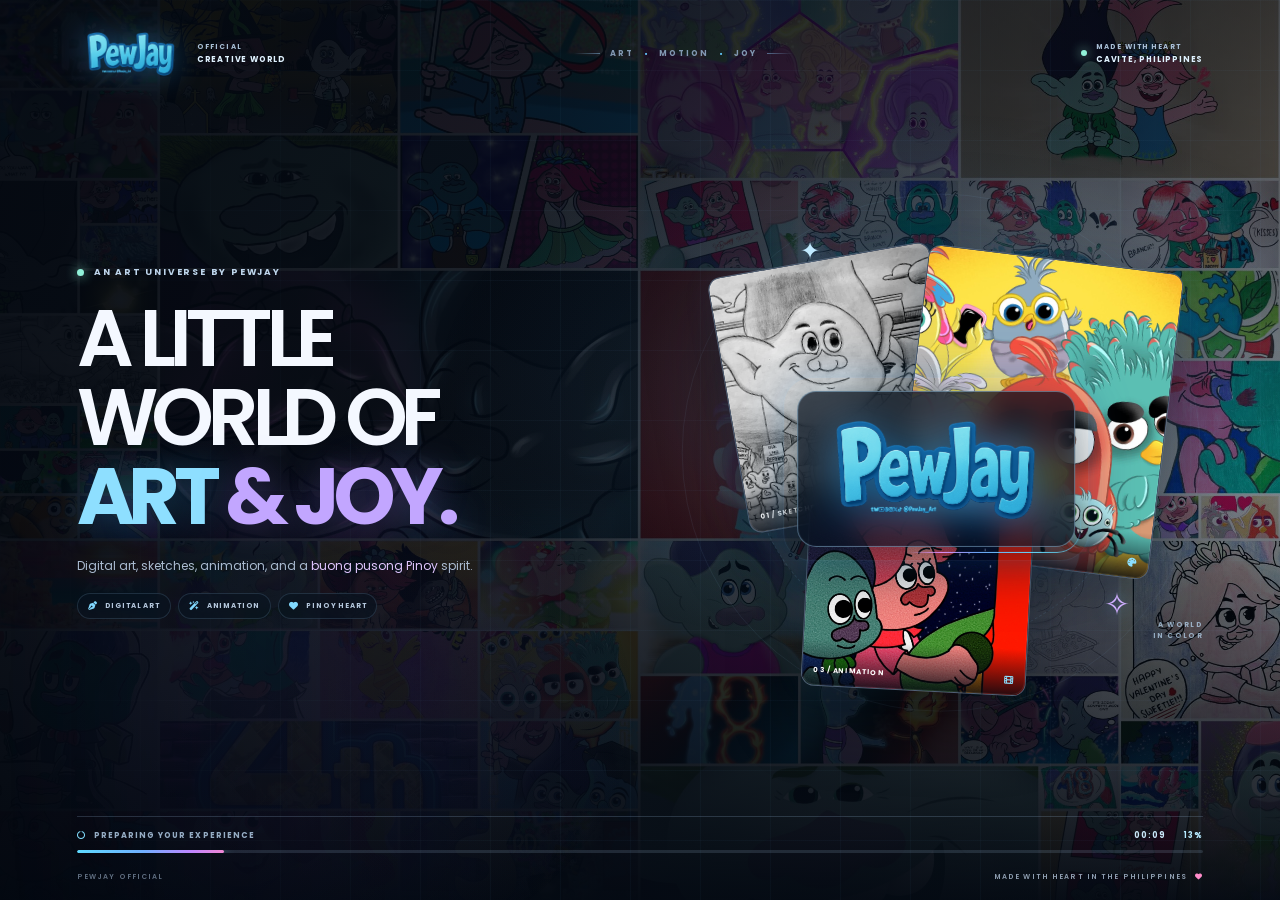
==== index.html @ 0f90cf4b "WEB PUBLIC" ====
<!doctype html>
<html lang="en">
<head>
  <meta charset="utf-8">
  <meta name="viewport" content="width=device-width, initial-scale=1">
  <meta name="theme-color" content="#07111f">
  <meta name="description" content="Step into the world of PewJay: digital art, animation, sketches, and joy with a Filipino heart.">
  <title>PewJay — A little world of art & joy</title>
  <link rel="icon" href="assets/favicon.png" type="image/png">
  <link rel="preconnect" href="https://fonts.googleapis.com">
  <link rel="preconnect" href="https://fonts.gstatic.com" crossorigin>
  <link href="https://fonts.googleapis.com/css2?family=Poppins:wght@400;500;600;700;800&display=swap" rel="stylesheet">
  <link rel="stylesheet" href="https://cdnjs.cloudflare.com/ajax/libs/font-awesome/6.5.2/css/all.min.css">
  <link rel="stylesheet" href="css/style.css">
  <script src="js/site.js" defer></script>
</head>
<body class="intro-page">
  <main class="intro-screen" aria-labelledby="introHeading">
    <div class="intro-backdrop" aria-hidden="true"></div>
    <div class="intro-grain" aria-hidden="true"></div>
    <header class="intro-topbar">
      <a class="intro-brand" href="home.html" aria-label="PewJay Official home"><img src="assets/logo-name.png" alt="PewJay"><span>OFFICIAL<br><strong>CREATIVE WORLD</strong></span></a>
      <div class="intro-topbar__center"><span class="intro-topbar__line"></span> ART <i>•</i> MOTION <i>•</i> JOY <span class="intro-topbar__line"></span></div>
      <div class="intro-topbar__status"><span class="live-dot"></span><span>MADE WITH HEART<br><strong>CAVITE, PHILIPPINES</strong></span></div>
    </header>
    <div class="intro-content">
      <section class="intro-copy">
        <div class="intro-kicker"><span class="live-dot"></span> AN ART UNIVERSE BY PEWJAY</div>
        <h1 id="introHeading"><span>A LITTLE<br>WORLD OF</span><strong>ART <em>&amp; JOY.</em></strong></h1>
        <p class="intro-copy__description">Digital art, sketches, animation, and a <span>buong pusong Pinoy</span> spirit.</p>
        <div class="intro-tags"><span><i class="fa-solid fa-pen-nib" aria-hidden="true"></i> DIGITAL ART</span><span><i class="fa-solid fa-wand-magic-sparkles" aria-hidden="true"></i> ANIMATION</span><span><i class="fa-solid fa-heart" aria-hidden="true"></i> PINOY HEART</span></div>
      </section>
      <div class="intro-stage" aria-label="A preview of PewJay artwork">
        <span class="intro-stage__orbit intro-stage__orbit--one" aria-hidden="true"></span><span class="intro-stage__orbit intro-stage__orbit--two" aria-hidden="true"></span>
        <span class="intro-stage__spark intro-stage__spark--one" aria-hidden="true">✦</span><span class="intro-stage__spark intro-stage__spark--two" aria-hidden="true">✧</span>
        <figure class="intro-art-card intro-art-card--rear"><img src="assets/home/sketching/3.jpg" alt="A PewJay sketchbook drawing"><figcaption><span>01 / SKETCHBOOK</span><i class="fa-solid fa-pencil" aria-hidden="true"></i></figcaption></figure>
        <figure class="intro-art-card intro-art-card--front"><img src="assets/home/digital-art/1.jpg" alt="Colorful PewJay digital artwork"><figcaption><span>02 / DIGITAL ART</span><i class="fa-solid fa-palette" aria-hidden="true"></i></figcaption></figure>
        <figure class="intro-art-card intro-art-card--small"><img src="assets/home/animation/3.jpg" alt="A frame from a colorful PewJay animation"><figcaption><span>03 / ANIMATION</span><i class="fa-solid fa-film" aria-hidden="true"></i></figcaption></figure>
        <div class="intro-logo-shell"><img class="intro-logo" src="assets/logo-name.png" alt="PewJay"></div>
        <span class="intro-stage__note">A WORLD<br>IN COLOR</span>
      </div>
    </div>
    <div class="intro-loading" role="status" aria-live="polite">
      <div class="intro-loading__row"><span class="intro-loading__label"><i class="fa-solid fa-circle-notch" aria-hidden="true"></i> PREPARING YOUR EXPERIENCE</span><span class="intro-loading__numbers"><span data-intro-countdown>00:10</span><span data-intro-percent>00%</span></span></div>
      <div class="intro-progress"><span data-intro-progress></span></div>
    </div>
    <div class="intro-foot"><span>PEWJAY OFFICIAL</span><span>MADE WITH HEART IN THE PHILIPPINES <i class="fa-solid fa-heart" aria-hidden="true"></i></span></div>
  </main>
</body>
</html>
---- css/style.css ----
:root {
  color-scheme: dark;
  --ink: #f5f8ff;
  --muted: #9aaac2;
  --dim: #70819b;
  --night: #07111f;
  --night-deep: #040913;
  --panel: #0c192a;
  --panel-soft: rgba(13, 28, 47, .72);
  --line: rgba(153, 194, 255, .14);
  --blue: #55c6ff;
  --blue-strong: #228dff;
  --violet: #9d84ff;
  --pink: #ed7eff;
  --mint: #a6f5e5;
  --radius: 22px;
  --page-gutter: clamp(22px, 6vw, 96px);
  --font: "Poppins", "Segoe UI", sans-serif;
}

* { box-sizing: border-box; }
html { background: var(--night-deep); scroll-behavior: smooth; scroll-padding-top: 100px; }
body { margin: 0; color: var(--ink); background: var(--night); font-family: var(--font); font-size: 15px; line-height: 1.7; -webkit-font-smoothing: antialiased; }
body.menu-open, body.lightbox-open { overflow: hidden; }
button, input, textarea { font: inherit; }
button, a { -webkit-tap-highlight-color: transparent; }
button { color: inherit; }
a { color: inherit; text-decoration: none; }
img { display: block; max-width: 100%; }
::selection { color: #04101a; background: var(--blue); }
:focus-visible { outline: 2px solid var(--blue); outline-offset: 4px; }

.eyebrow { display: flex; align-items: center; gap: 12px; margin: 0 0 18px; color: #9cc7ec; font-size: 10px; font-weight: 700; letter-spacing: .2em; line-height: 1.5; }
.eyebrow-line { width: 26px; height: 1px; background: var(--blue); box-shadow: 0 0 12px var(--blue); }
.button { display: inline-flex; min-height: 49px; align-items: center; justify-content: center; gap: 13px; padding: 12px 19px; border: 1px solid transparent; border-radius: 999px; cursor: pointer; font-size: 12px; font-weight: 600; line-height: 1.2; transition: transform .25s ease, background .25s ease, border-color .25s ease, box-shadow .25s ease; }
.button:hover { transform: translateY(-3px); }
.button i { font-size: 12px; }
.button--primary { color: #03111d; background: linear-gradient(115deg, #7ce1ff, #50afff 55%, #9c8aff); box-shadow: 0 8px 30px rgba(56, 170, 255, .2); }
.button--primary:hover { box-shadow: 0 12px 36px rgba(56, 170, 255, .35); }
.button--outline { color: #e1f4ff; border-color: rgba(132, 200, 255, .43); background: rgba(12, 28, 48, .58); }
.button--outline:hover, .button--glass:hover { border-color: rgba(112, 215, 255, .9); background: rgba(61, 143, 207, .19); }
.button--glass { color: var(--ink); border-color: rgba(222, 240, 255, .24); background: rgba(5, 16, 29, .45); backdrop-filter: blur(12px); }
.button--small { min-height: 38px; padding: 9px 14px; font-size: 11px; }
.text-link { display: inline-flex; align-items: center; gap: 11px; padding: 0; border: 0; color: #8bdcff; background: transparent; cursor: pointer; font-size: 12px; font-weight: 600; transition: gap .2s ease, color .2s ease; }
.text-link:hover { gap: 16px; color: #d3f5ff; }
.pill { display: inline-flex; align-items: center; width: fit-content; padding: 5px 10px; border: 1px solid rgba(105, 201, 255, .26); border-radius: 999px; color: #9bdcff; background: rgba(49, 137, 196, .12); font-size: 9px; font-weight: 700; letter-spacing: .12em; }

/* Shared navigation */
.site-header { position: fixed; z-index: 80; inset: 0 0 auto; display: flex; height: 86px; align-items: center; justify-content: space-between; gap: 24px; padding: 0 var(--page-gutter); border-bottom: 1px solid rgba(154, 192, 238, .1); background: rgba(5, 12, 22, .76); backdrop-filter: blur(18px); transition: background .3s ease, border-color .3s ease; }
.page-home .site-header { border-bottom-color: rgba(180, 211, 255, .14); background: linear-gradient(180deg, rgba(5, 12, 22, .8), rgba(5, 12, 22, .35)); }
.site-header__left, .site-header__right { display: flex; align-items: center; }
.site-header__left { gap: clamp(16px, 3vw, 40px); min-width: 250px; }
.brand-lockup { display: inline-flex; width: 120px; aspect-ratio: 16/9; flex: 0 0 auto; align-items: center; justify-content: center; }
.brand-lockup img { width: 100%; height: 100%; object-fit: contain; filter: drop-shadow(0 0 12px rgba(47, 168, 255, .27)); transition: filter .25s ease, transform .25s ease; }
.brand-lockup:hover img { transform: translateY(-1px); filter: drop-shadow(0 0 16px rgba(47, 168, 255, .55)); }
.header-date { display: flex; flex-direction: column; gap: 1px; border-left: 1px solid rgba(194, 220, 255, .17); padding-left: 19px; }
.header-date__label { color: #7489a7; font-size: 8px; font-weight: 700; letter-spacing: .18em; }
.header-date__value { color: #eaf5ff; font-size: 12px; font-weight: 500; white-space: nowrap; }
.site-header__right { gap: 18px; }
.header-time { display: flex; align-items: center; gap: 12px; padding-right: 20px; border-right: 1px solid rgba(194, 220, 255, .17); }
.header-time__icon { display: grid; width: 35px; height: 35px; place-items: center; border: 1px solid rgba(107, 201, 255, .25); border-radius: 50%; color: #81d8ff; background: rgba(48, 146, 210, .12); box-shadow: 0 0 20px rgba(47, 168, 255, .1); }
.header-time__icon.is-night { color: #d2baff; border-color: rgba(190, 158, 255, .3); background: rgba(125, 85, 203, .16); }
.header-time__readout { display: flex; flex-direction: column; gap: 1px; }
.header-time__weekday { color: #d8e8fa; font-size: 11px; font-weight: 600; }
.header-time__clock { color: #8095b2; font-size: 10px; font-variant-numeric: tabular-nums; letter-spacing: .04em; white-space: nowrap; }
.header-time__zone { padding-left: 5px; color: #637590; font-size: 9px; }
.menu-toggle { position: relative; display: grid; width: 45px; height: 45px; flex: 0 0 auto; place-items: center; border: 1px solid rgba(150, 195, 239, .2); border-radius: 50%; background: rgba(11, 27, 45, .75); cursor: pointer; transition: background .25s ease, border-color .25s ease, transform .25s ease; }
.menu-toggle:hover { transform: rotate(5deg); border-color: rgba(93, 206, 255, .6); background: rgba(40, 123, 177, .24); }
.menu-toggle__lines { display: grid; gap: 5px; }
.menu-toggle__lines span { display: block; width: 16px; height: 1.5px; border-radius: 2px; background: #e4f5ff; transition: transform .25s ease, width .25s ease; }
.menu-toggle__lines span:nth-child(2) { width: 11px; margin-left: auto; }
.menu-toggle[aria-expanded="true"] .menu-toggle__lines span:first-child { transform: translateY(3.25px) rotate(45deg); }
.menu-toggle[aria-expanded="true"] .menu-toggle__lines span:nth-child(2) { width: 16px; transform: translateY(-3.25px) rotate(-45deg); }
.menu-toggle__label { position: absolute; top: calc(100% + 5px); right: 0; color: #70829c; font-size: 7px; font-weight: 700; letter-spacing: .12em; }
.nav-overlay { position: fixed; z-index: 75; inset: 0; display: flex; align-items: center; justify-content: center; overflow: auto; padding: 105px var(--page-gutter) 55px; background: radial-gradient(ellipse at 79% 30%, rgba(28, 82, 133, .32), transparent 36%), radial-gradient(ellipse at 15% 88%, rgba(107, 61, 166, .19), transparent 34%), rgba(4, 10, 19, .985); opacity: 0; visibility: hidden; transform: translateY(-14px); transition: opacity .35s ease, transform .35s ease, visibility .35s; }
.nav-overlay.is-open { opacity: 1; visibility: visible; transform: translateY(0); }
.nav-overlay__inner { display: grid; width: min(1120px, 100%); grid-template-columns: minmax(200px, .85fr) 1.3fr; align-items: center; gap: clamp(40px, 9vw, 140px); }
.nav-overlay__aside { align-self: center; }
.nav-overlay__logo { width: min(260px, 100%); margin-bottom: 22px; filter: drop-shadow(0 0 20px rgba(63, 182, 255, .25)); }
.nav-overlay__aside p { max-width: 280px; color: var(--muted); font-size: 13px; }
.nav-overlay__aside span { display: block; margin-top: 36px; color: #617b9b; font-size: 9px; font-weight: 700; letter-spacing: .17em; }
.nav-overlay__list { display: grid; grid-template-columns: repeat(2, minmax(0, 1fr)); gap: 5px 30px; margin: 0; padding: 0; list-style: none; }
.nav-overlay__list a { display: flex; min-height: 58px; align-items: center; gap: 14px; border-bottom: 1px solid rgba(168, 197, 230, .11); color: #d9e7f8; font-size: clamp(15px, 2vw, 21px); font-weight: 500; transition: color .2s ease, padding .2s ease; }
.nav-overlay__list a span { color: #59728d; font-size: 9px; font-variant-numeric: tabular-nums; }
.nav-overlay__list a i { margin-left: auto; color: #6797b8; font-size: 12px; opacity: 0; transform: translateX(-5px); transition: opacity .2s ease, transform .2s ease; }
.nav-overlay__list a:hover, .nav-overlay__list a.is-current { padding-left: 5px; color: #8fddff; }
.nav-overlay__list a:hover i, .nav-overlay__list a.is-current i { opacity: 1; transform: translateX(0); }
.nav-overlay__close { position: absolute; top: 24px; right: var(--page-gutter); display: flex; align-items: center; gap: 12px; padding: 10px; border: 0; color: #dcecff; background: transparent; cursor: pointer; font-size: 10px; letter-spacing: .12em; }
.nav-overlay__close i { display: grid; width: 38px; height: 38px; place-items: center; border: 1px solid var(--line); border-radius: 50%; font-size: 15px; }

/* Page transitions and cookie controls */
.page-transition { position: fixed; z-index: 100; inset: 0; display: flex; flex-direction: column; align-items: center; justify-content: center; background: radial-gradient(ellipse at 50% 45%, #0e2841 0, #081526 40%, #040913 80%); opacity: 1; visibility: visible; transition: opacity .55s ease, visibility .55s ease; }
.page-transition.is-done { opacity: 0; visibility: hidden; pointer-events: none; }
.page-transition img { width: 116px; height: 68px; margin: 13px 0 1px; object-fit: contain; filter: drop-shadow(0 0 16px rgba(60, 183, 255, .4)); animation: logo-breathe 1.4s ease-in-out infinite alternate; }
.page-transition p { color: #8aabc7; font-size: 8px; font-weight: 700; letter-spacing: .23em; }
.transition-mark { position: relative; display: flex; width: 39px; height: 39px; align-items: center; justify-content: center; gap: 3px; }
.transition-mark::before { position: absolute; inset: 0; border: 1px solid rgba(113, 196, 255, .28); border-top-color: #76d8ff; border-radius: 50%; content: ""; animation: spin 1.2s linear infinite; }
.transition-mark span { width: 3px; height: 3px; border-radius: 50%; background: #8ce4ff; animation: dots 1s ease-in-out infinite alternate; }
.transition-mark span:nth-child(2) { animation-delay: .15s; }
.transition-mark span:nth-child(3) { animation-delay: .3s; }
.cookie-notice { position: fixed; z-index: 110; right: 26px; bottom: 24px; display: grid; width: min(370px, calc(100vw - 32px)); grid-template-columns: 40px 1fr; gap: 8px 13px; padding: 20px; border: 1px solid rgba(132, 197, 241, .24); border-radius: 18px; background: rgba(8, 21, 36, .96); box-shadow: 0 20px 70px rgba(0, 0, 0, .42), 0 0 28px rgba(53, 158, 225, .12); backdrop-filter: blur(20px); opacity: 0; visibility: hidden; transform: translateY(24px) scale(.97); transition: opacity .35s ease, transform .35s cubic-bezier(.2,.8,.2,1), visibility .35s; }
.cookie-notice.is-visible { opacity: 1; visibility: visible; transform: translateY(0) scale(1); }
.cookie-close { position: absolute; top: 10px; right: 10px; display: grid; width: 26px; height: 26px; place-items: center; border: 0; border-radius: 50%; color: #8194ad; background: transparent; cursor: pointer; }
.cookie-close:hover { color: white; background: rgba(255,255,255,.08); }
.cookie-icon { display: grid; width: 38px; height: 38px; place-items: center; border: 1px solid rgba(115, 197, 247, .2); border-radius: 12px; color: #8bdbff; background: rgba(51, 148, 204, .13); }
.cookie-copy { padding-right: 14px; }
.cookie-copy strong { font-size: 11px; font-weight: 600; }
.cookie-copy p { margin: 4px 0 0; color: #93a5bb; font-size: 10px; line-height: 1.6; }
.cookie-actions { grid-column: 2; display: flex; flex-wrap: wrap; align-items: center; gap: 10px; margin-top: 6px; }
.cookie-essential { padding: 7px 0; border: 0; color: #aebdd0; background: transparent; cursor: pointer; font-size: 10px; }
.cookie-essential:hover { color: white; }
.back-to-top { position: fixed; z-index: 50; right: 25px; bottom: 25px; display: flex; min-width: 47px; height: 47px; align-items: center; justify-content: center; gap: 8px; padding: 0 14px; border: 1px solid rgba(136, 196, 241, .28); border-radius: 99px; color: #d8f3ff; background: rgba(8, 22, 38, .89); box-shadow: 0 6px 28px rgba(0,0,0,.22); cursor: pointer; font-size: 10px; opacity: 0; visibility: hidden; transform: translateY(10px); transition: all .25s ease; backdrop-filter: blur(10px); }
.back-to-top.is-visible { opacity: 1; visibility: visible; transform: translateY(0); }
.cookie-open .back-to-top { bottom: 204px; }
.back-to-top:hover { border-color: var(--blue); color: white; box-shadow: 0 0 22px rgba(56, 176, 255, .2); }

/* Intro page */
.intro-page { overflow: hidden; background: #060d18; }
.intro-screen { position: relative; display: grid; min-height: 100svh; place-items: center; overflow: hidden; isolation: isolate; padding: 40px 22px; }
.intro-backdrop, .intro-grain { position: absolute; z-index: -2; inset: 0; }
.intro-backdrop { background: linear-gradient(180deg, rgba(3, 8, 16, .23), rgba(4, 10, 19, .7) 55%, rgba(4, 9, 17, .96)), radial-gradient(ellipse at 50% 44%, rgba(48, 123, 193, .2), transparent 42%), url("../assets/index/bg.jpg") center 47% / cover; animation: intro-photo 12s ease-in-out infinite alternate; }
.intro-grain { z-index: -1; pointer-events: none; background: radial-gradient(circle at 16% 18%, rgba(107, 212, 255, .13), transparent 22%), radial-gradient(circle at 82% 71%, rgba(191, 112, 255, .12), transparent 25%); }
.intro-content { width: min(650px, 100%); padding-top: 25px; text-align: center; animation: fade-up .9s .1s both; }
.intro-kicker { display: flex; align-items: center; justify-content: center; gap: 10px; margin-bottom: 23px; color: #b3d7f0; font-size: 9px; font-weight: 700; letter-spacing: .2em; }
.live-dot { width: 7px; height: 7px; border-radius: 50%; background: #91f1d8; box-shadow: 0 0 12px #91f1d8; animation: live-pulse 1.8s ease-out infinite; }
.intro-logo-shell { position: relative; display: grid; width: min(370px, 78vw); aspect-ratio: 16/9; place-items: center; margin: 0 auto 23px; }
.intro-logo-shell::before { position: absolute; z-index: -1; inset: -9px; border: 1px solid transparent; border-radius: 27px; background: conic-gradient(from 0deg, transparent 0 30%, #63ddff 36%, #74a9ff 43%, #e891ff 49%, transparent 55% 100%) border-box; -webkit-mask: linear-gradient(#000 0 0) padding-box, linear-gradient(#000 0 0); -webkit-mask-composite: xor; mask-composite: exclude; content: ""; animation: spin 3.2s linear infinite; filter: drop-shadow(0 0 12px rgba(80, 198, 255, .5)); }
.intro-logo-shell::after { position: absolute; z-index: -2; inset: -17px; border: 1px solid rgba(109, 190, 255, .1); border-radius: 33px; content: ""; box-shadow: 0 0 48px rgba(50, 164, 255, .12); }
.intro-logo { width: 100%; max-height: 100%; object-fit: contain; filter: drop-shadow(0 9px 28px rgba(41, 170, 255, .43)); animation: logo-breathe 2.4s ease-in-out infinite alternate; }
.intro-content h1 { margin: 0; font-size: clamp(30px, 5.2vw, 54px); font-weight: 700; letter-spacing: -.055em; line-height: 1.17; }
.intro-content h1 span { color: #8cdbff; text-shadow: 0 0 28px rgba(84, 191, 255, .3); }
.intro-copy { max-width: 430px; margin: 14px auto 28px; color: #b0bfd2; font-size: 13px; }
.intro-loading { width: min(330px, 90%); margin: 0 auto 23px; text-align: left; }
.intro-loading__row { display: flex; justify-content: space-between; margin-bottom: 7px; color: #8fa8c0; font-size: 8px; font-weight: 700; letter-spacing: .15em; }
.intro-loading__row [data-intro-percent] { color: #b7eaff; font-variant-numeric: tabular-nums; }
.intro-progress { height: 2px; overflow: hidden; border-radius: 4px; background: rgba(171, 206, 239, .18); }
.intro-progress span { display: block; width: 0; height: 100%; border-radius: inherit; background: linear-gradient(90deg, #59d5ff, #a582ff, #f089dd); box-shadow: 0 0 14px rgba(90, 195, 255, .8); }
.intro-skip { min-height: 42px; font-size: 10px; }
.intro-foot { position: absolute; right: var(--page-gutter); bottom: 23px; left: var(--page-gutter); display: flex; justify-content: space-between; color: rgba(193, 212, 234, .55); font-size: 8px; font-weight: 600; letter-spacing: .14em; }
.intro-foot i { margin-left: 5px; color: #ff8cca; }

/* Refined entry screen */
.intro-screen { display: flex; min-height: 100svh; flex-direction: column; justify-content: space-between; padding: 23px var(--page-gutter) 17px; }
.intro-backdrop { background: linear-gradient(90deg, rgba(3, 8, 16, .94) 0%, rgba(4, 10, 19, .83) 43%, rgba(4, 10, 19, .42) 100%), linear-gradient(0deg, rgba(4, 9, 17, .97) 0%, rgba(4, 9, 17, .15) 45%, rgba(4, 9, 17, .55) 100%), url("../assets/index/bg.jpg") center 46% / cover; }
.intro-grain { background-image: linear-gradient(rgba(117, 187, 236, .035) 1px, transparent 1px), linear-gradient(90deg, rgba(117, 187, 236, .035) 1px, transparent 1px), radial-gradient(ellipse at 73% 43%, rgba(71, 162, 222, .15), transparent 38%), radial-gradient(ellipse at 11% 79%, rgba(100, 76, 188, .14), transparent 31%); background-size: 70px 70px, 70px 70px, auto, auto; mask-image: linear-gradient(90deg, transparent, black 40%, black); }
.intro-topbar { position: relative; z-index: 2; display: flex; width: min(1460px, 100%); min-height: 58px; align-items: center; justify-content: space-between; gap: 22px; margin: 0 auto; }
.intro-brand { display: inline-flex; align-items: center; gap: 12px; }
.intro-brand img { width: 108px; height: 61px; object-fit: contain; filter: drop-shadow(0 0 15px rgba(61, 180, 255, .36)); }
.intro-brand > span, .intro-topbar__status > span:last-child { color: #a8bed5; font-size: 7px; font-weight: 700; letter-spacing: .16em; line-height: 1.65; }
.intro-brand strong, .intro-topbar__status strong { color: #e0f2ff; font-size: 8px; letter-spacing: .1em; }
.intro-topbar__center { display: flex; align-items: center; gap: 10px; color: #8298b2; font-size: 8px; font-weight: 700; letter-spacing: .23em; }
.intro-topbar__center i { color: #65caff; font-style: normal; font-size: 7px; }
.intro-topbar__line { width: 26px; height: 1px; background: linear-gradient(90deg, transparent, rgba(136, 193, 237, .5)); }
.intro-topbar__line:last-child { transform: rotate(180deg); }
.intro-topbar__status { display: flex; align-items: center; gap: 9px; }
.intro-topbar__status .live-dot { width: 6px; height: 6px; }
.intro-content { display: grid; width: min(1460px, 100%); flex: 1; grid-template-columns: minmax(0, 1fr) minmax(0, .95fr); align-items: center; gap: clamp(24px, 4vw, 65px); margin: 0 auto; padding: 10px 0 4px; text-align: left; animation: fade-up .85s .08s both; }
.intro-copy { max-width: 650px; margin: 0; color: var(--ink); font-size: 15px; }
.intro-copy .intro-kicker { justify-content: flex-start; margin-bottom: 20px; color: #bed5eb; font-size: 9px; }
.intro-copy h1 { display: flex; flex-direction: column; gap: 1px; margin: 0; font-size: clamp(48px, 6.2vw, 88px); font-weight: 600; letter-spacing: -.08em; line-height: .99; }
.intro-copy h1 span { color: #f4f8ff; text-shadow: none; }
.intro-copy h1 strong { display: block; color: #8edfff; font-weight: 700; text-shadow: 0 0 34px rgba(71, 184, 255, .28); }
.intro-copy h1 em { color: #c2a6ff; font-style: normal; text-shadow: 0 0 35px rgba(154, 127, 255, .26); }
.intro-copy__description { max-width: 430px; margin: 18px 0 16px; color: #aabbd0; font-size: 12px; line-height: 1.85; }
.intro-copy__description span { color: #e1c7ff; }
.intro-tags { display: flex; flex-wrap: wrap; gap: 7px; margin: 0 0 22px; }
.intro-tags span { display: inline-flex; align-items: center; gap: 7px; padding: 6px 10px; border: 1px solid rgba(152, 197, 236, .16); border-radius: 99px; color: #b4c7dc; background: rgba(9, 20, 34, .52); font-size: 7px; font-weight: 700; letter-spacing: .12em; backdrop-filter: blur(8px); }
.intro-tags i { color: #81d9ff; font-size: 9px; }
.intro-skip { min-height: 45px; padding: 12px 19px; font-size: 10px; }
.intro-stage { position: relative; width: 100%; height: min(60vh, 545px); min-height: 365px; isolation: isolate; }
.intro-stage::before { position: absolute; z-index: -2; inset: 9% 4%; border-radius: 50%; background: radial-gradient(ellipse, rgba(49, 133, 196, .25), rgba(73, 101, 178, .08) 42%, transparent 71%); filter: blur(12px); content: ""; }
.intro-stage__orbit { position: absolute; z-index: -1; top: 50%; left: 50%; display: block; width: 88%; aspect-ratio: 1; border: 1px solid rgba(144, 206, 251, .16); border-radius: 50%; transform: translate(-50%, -50%); }
.intro-stage__orbit--one { width: 73%; border-style: dashed; animation: orbit-spin 38s linear infinite; }
.intro-stage__orbit--two { width: 99%; border-color: rgba(139, 189, 231, .08); }
.intro-stage__spark { position: absolute; z-index: 4; color: #c1eaff; text-shadow: 0 0 18px rgba(105, 194, 255, .7); font-size: 24px; animation: twinkle 1.8s ease-in-out infinite alternate; }
.intro-stage__spark--one { top: 9%; left: 23%; }
.intro-stage__spark--two { right: 14%; bottom: 17%; color: #d0afff; font-size: 31px; animation-delay: -.8s; }
.intro-art-card { position: absolute; overflow: hidden; margin: 0; border: 1px solid rgba(209, 234, 255, .33); border-radius: 13px; background: #111c30; box-shadow: 0 28px 70px rgba(0, 0, 0, .43), 0 0 30px rgba(69, 156, 220, .09); }
.intro-art-card::after { position: absolute; inset: 0; border: 1px solid rgba(248, 252, 255, .08); border-radius: inherit; content: ""; pointer-events: none; }
.intro-art-card img { width: 100%; height: 100%; object-fit: cover; transition: transform .8s ease; }
.intro-art-card:hover img { transform: scale(1.055); }
.intro-art-card figcaption { position: absolute; right: 0; bottom: 0; left: 0; display: flex; align-items: center; justify-content: space-between; padding: 25px 11px 9px; color: white; background: linear-gradient(0deg, rgba(3, 8, 16, .85), transparent); font-size: 7px; font-weight: 700; letter-spacing: .1em; }
.intro-art-card figcaption i { color: #8ce0ff; font-size: 9px; }
.intro-art-card--rear { top: 14%; left: 9%; width: 43%; height: 48%; transform: rotate(-10deg); animation: intro-card-float 5.4s ease-in-out infinite alternate; }
.intro-art-card--front { top: 14%; right: 7%; width: 49%; height: 57%; transform: rotate(7deg); animation: intro-card-float 5.1s ease-in-out infinite alternate-reverse; }
.intro-art-card--small { bottom: 6%; left: 24%; width: 43%; height: 34%; transform: rotate(3deg); animation: intro-card-float 5.7s ease-in-out infinite alternate; animation-delay: -.6s; }
.intro-logo-shell { position: absolute; z-index: 5; top: 53%; left: 49%; display: grid; width: min(53%, 315px); aspect-ratio: 16/9; place-items: center; margin: 0; border: 1px solid rgba(169, 222, 255, .44); border-radius: 19px; background: rgba(5, 16, 30, .73); box-shadow: 0 20px 60px rgba(0, 0, 0, .48), 0 0 45px rgba(65, 167, 226, .18); backdrop-filter: blur(14px); transform: translate(-50%, -50%); isolation: isolate; }
.intro-logo-shell::before { position: absolute; z-index: -1; inset: -7px; border: 1px solid transparent; border-radius: 24px; background: conic-gradient(from 0deg, transparent 0 30%, #63ddff 36%, #74a9ff 43%, #e891ff 49%, transparent 55% 100%) border-box; -webkit-mask: linear-gradient(#000 0 0) padding-box, linear-gradient(#000 0 0); -webkit-mask-composite: xor; mask-composite: exclude; content: ""; animation: spin 3.2s linear infinite; filter: drop-shadow(0 0 12px rgba(80, 198, 255, .5)); }
.intro-logo-shell::after { position: absolute; z-index: -2; inset: -15px; border: 1px solid rgba(109, 190, 255, .11); border-radius: 28px; content: ""; box-shadow: 0 0 48px rgba(50, 164, 255, .16); }
.intro-logo { width: 89%; height: auto; max-height: 90%; object-fit: contain; filter: drop-shadow(0 9px 22px rgba(41, 170, 255, .49)); animation: logo-breathe 2.4s ease-in-out infinite alternate; }
.intro-stage__note { position: absolute; right: 0; bottom: 15%; color: rgba(187, 218, 245, .7); font-size: 7px; font-weight: 700; letter-spacing: .2em; line-height: 1.65; text-align: right; }
.intro-loading { width: min(1460px, 100%); margin: 0 auto; padding: 12px 0 9px; border-top: 1px solid rgba(167, 201, 235, .2); text-align: left; }
.intro-loading__row { align-items: center; margin-bottom: 8px; color: #95acc4; font-size: 8px; letter-spacing: .13em; }
.intro-loading__label { display: inline-flex; align-items: center; gap: 8px; }
.intro-loading__label i { color: #83dfff; animation: spin 2s linear infinite; }
.intro-loading__numbers { display: inline-flex; gap: 18px; color: #cae9fa; font-variant-numeric: tabular-nums; }
.intro-progress { height: 3px; background: rgba(162, 193, 225, .16); }
.intro-progress span { background: linear-gradient(90deg, #5edaff 0%, #6fafff 45%, #c085ff 78%, #f087d4); }
.intro-foot { position: relative; right: auto; bottom: auto; left: auto; display: flex; width: min(1460px, 100%); justify-content: space-between; margin: 9px auto 0; color: rgba(169, 192, 216, .55); font-size: 7px; letter-spacing: .16em; }
.intro-foot span:last-child { color: rgba(193, 212, 234, .72); }
@keyframes intro-card-float { from { translate: 0 -5px; } to { translate: 0 8px; } }

/* Home: full-screen story panels */
.home-page { background: var(--night-deep); }
.story-deck { position: relative; height: 100svh; min-height: 670px; overflow: hidden; background: #07111f; }
.story-panel { position: absolute; inset: 0; overflow: hidden; padding: 112px var(--page-gutter) 82px; opacity: 0; visibility: hidden; transform: scale(1.045); transition: opacity .75s cubic-bezier(.2,.7,.2,1), transform .95s cubic-bezier(.2,.7,.2,1), visibility .75s; }
.story-panel.is-active { z-index: 1; opacity: 1; visibility: visible; transform: scale(1); }
.story-hero { display: flex; align-items: flex-end; padding-top: 135px; }
.hero-backdrop { position: absolute; z-index: -2; inset: 0; background: linear-gradient(90deg, rgba(4, 10, 19, .94) 0%, rgba(4, 10, 19, .76) 35%, rgba(4, 10, 19, .28) 72%, rgba(4, 10, 19, .55) 100%), linear-gradient(0deg, rgba(4, 10, 19, .88) 0%, transparent 50%, rgba(4, 10, 19, .3) 100%), url("../assets/home/bg.jpg") center 44% / cover; transform: scale(1.06); transition: transform 1.5s ease; }
.story-hero.is-active .hero-backdrop { transform: scale(1); }
.hero-vignette { position: absolute; z-index: -1; inset: 0; background: radial-gradient(ellipse at 69% 48%, rgba(76, 161, 218, .11), transparent 36%), radial-gradient(ellipse at 10% 15%, rgba(36, 157, 240, .12), transparent 31%); }
.hero-content { width: min(1200px, 100%); margin: 0 0 26px; animation: fade-up .85s .2s both; }
.hero-heading { display: flex; flex-wrap: nowrap; align-items: baseline; gap: .2em; margin: 0 0 11px; font-size: clamp(18px, 5.5vw, 76px); font-weight: 700; letter-spacing: -.065em; line-height: 1.08; white-space: nowrap; text-shadow: 0 5px 45px rgba(0,0,0,.27); }
.hero-heading > span { display: inline-block; min-width: 5.2ch; color: #91e4ff; font-weight: 800; text-shadow: 0 0 38px rgba(66, 181, 255, .45); }
.rotating-word.is-out { animation: word-out .38s ease both; }
.rotating-word.is-in { animation: word-in .5s cubic-bezier(.2,.8,.25,1) both; }
.hero-subtitle { margin: 0 0 27px; color: #c4d0e0; font-size: clamp(14px, 1.8vw, 18px); letter-spacing: .015em; }
.hero-subtitle strong { color: white; font-weight: 600; }
.hero-content .button { min-height: 50px; }
.hero-side-note { position: absolute; right: var(--page-gutter); bottom: 52%; display: flex; align-items: center; gap: 11px; color: rgba(211, 229, 245, .7); font-size: 8px; font-weight: 600; letter-spacing: .15em; transform: rotate(90deg) translateX(50%); transform-origin: right center; }
.hero-side-note > span:first-child { color: #9be5ff; font-size: 10px; }
.hero-side-note__line { width: 40px; height: 1px; background: rgba(186, 216, 244, .45); }
.story-hint { position: absolute; z-index: 3; bottom: 33px; left: 50%; display: flex; flex-direction: column; align-items: center; gap: 7px; color: rgba(187, 210, 234, .66); font-size: 8px; font-weight: 600; letter-spacing: .17em; transform: translateX(-50%); }
.story-hint i { color: #84d9ff; font-size: 11px; animation: nudge-down 1.6s ease-in-out infinite; }
.story-pagination { position: absolute; z-index: 5; top: 50%; right: 24px; display: grid; gap: 11px; transform: translateY(-50%); }
.story-pagination button { width: 7px; height: 7px; padding: 0; border: 1px solid rgba(216, 238, 255, .65); border-radius: 50%; background: transparent; cursor: pointer; transition: height .3s ease, border-radius .3s ease, background .3s ease, box-shadow .3s ease; }
.story-pagination button.is-active { height: 25px; border-color: var(--blue); border-radius: 8px; background: var(--blue); box-shadow: 0 0 14px rgba(73, 198, 255, .65); }
.story-progress { position: absolute; z-index: 5; bottom: 0; left: 0; width: 100%; height: 2px; background: rgba(150, 197, 232, .13); }
.story-progress span { display: block; width: 25%; height: 100%; background: linear-gradient(90deg, var(--blue), var(--violet)); transition: width .55s cubic-bezier(.2,.7,.2,1); }
.about-panel { display: grid; align-items: center; background: radial-gradient(ellipse at 82% 51%, rgba(45, 114, 167, .19), transparent 35%), linear-gradient(110deg, #081321, #0a1726 62%, #0b182b); }
.about-layout { display: grid; width: min(1220px, 100%); grid-template-columns: 54px minmax(280px, 1.05fr) minmax(260px, .95fr); align-items: center; gap: clamp(30px, 6vw, 88px); margin: 0 auto; }
.about-number { align-self: center; color: #69819c; font-size: 9px; font-weight: 600; letter-spacing: .1em; writing-mode: vertical-rl; transform: rotate(180deg); }
.about-number span { color: #45baf2; }
.about-copy { max-width: 520px; }
.about-copy .eyebrow { color: #9fc2df; }
.about-copy h2, .owner-copy h2, .ask-copy h2 { margin: 0 0 20px; font-size: clamp(35px, 5.3vw, 66px); font-weight: 700; letter-spacing: -.065em; line-height: 1.09; }
.about-copy h2 span, .owner-copy h2 span, .ask-copy h2 span { color: #86dfff; text-shadow: 0 0 30px rgba(75, 180, 255, .18); }
.about-copy > p:not(.eyebrow), .owner-copy > p:not(.eyebrow) { max-width: 490px; margin: 0; color: #aab9cb; font-size: 13px; line-height: 1.9; }
.about-tags { display: flex; flex-wrap: wrap; gap: 9px; margin: 23px 0; }
.about-tags span { display: inline-flex; align-items: center; gap: 8px; padding: 8px 11px; border: 1px solid rgba(148, 194, 232, .17); border-radius: 30px; color: #bed1e3; background: rgba(4, 14, 26, .35); font-size: 9px; }
.about-tags i { color: #7ddcff; }
.about-art { position: relative; width: min(100%, 420px); height: min(54vh, 440px); justify-self: end; }
.about-art__main { position: absolute; top: 0; right: 0; width: 79%; height: 90%; object-fit: cover; border: 1px solid rgba(160, 214, 255, .23); border-radius: 34% 8px 8px 8px; box-shadow: 0 30px 80px rgba(0,0,0,.36), 0 0 45px rgba(70, 163, 224, .1); }
.about-art__small { position: absolute; bottom: 0; left: 0; width: 48%; height: 45%; object-fit: cover; border: 5px solid #0a1726; border-radius: 8px 8px 8px 30px; box-shadow: 0 12px 40px rgba(0,0,0,.35); }
.art-sticker { position: absolute; top: 14%; left: 1%; display: grid; width: 75px; height: 75px; place-content: center; border: 1px solid rgba(225, 244, 255, .7); border-radius: 50%; color: #fff; background: linear-gradient(145deg, #51c9ff, #826aff); box-shadow: 0 8px 25px rgba(70, 166, 255, .3); font-size: 10px; font-weight: 800; letter-spacing: .07em; line-height: 1.25; text-align: center; transform: rotate(-12deg); }
.about-orbit { position: absolute; border: 1px solid rgba(125, 198, 251, .12); border-radius: 50%; pointer-events: none; }
.about-orbit--one { top: -28%; right: -10%; width: 63vw; height: 63vw; }
.about-orbit--two { top: -16%; right: 4%; width: 39vw; height: 39vw; border-style: dashed; opacity: .45; }
.content-panel { display: flex; flex-direction: column; justify-content: center; background: radial-gradient(ellipse at 90% 44%, rgba(33, 97, 154, .23), transparent 38%), #081321; }
.content-heading { position: absolute; top: 112px; left: var(--page-gutter); }
.content-heading h2 { margin: 0; font-size: clamp(25px, 3.8vw, 43px); font-weight: 600; letter-spacing: -.06em; line-height: 1.15; }
.content-heading h2 span { color: #87dfff; }
.content-heading .eyebrow { margin-bottom: 8px; }
.content-panel.is-active .content-heading { animation: content-enter-left .65s .08s both; }
.content-showcase { display: grid; width: min(1370px, 100%); grid-template-columns: minmax(130px, .66fr) minmax(205px, .92fr) minmax(330px, 1.65fr); align-items: center; gap: clamp(18px, 3vw, 42px); margin: 105px auto 0; }
.content-tabs { display: flex; flex-direction: column; gap: 5px; }
.content-panel.is-active .content-tabs { animation: content-enter-left .65s .16s both; }
.content-tab { display: flex; min-height: 41px; align-items: center; gap: 10px; padding: 8px 10px; border: 1px solid transparent; border-radius: 8px; color: #8294ac; background: transparent; cursor: pointer; font-size: 10px; font-weight: 500; text-align: left; transition: all .22s ease; }
.content-panel.is-active .content-tab { animation: content-tab-in .48s both; }
.content-panel.is-active .content-tab:nth-child(1) { animation-delay: .22s; }
.content-panel.is-active .content-tab:nth-child(2) { animation-delay: .29s; }
.content-panel.is-active .content-tab:nth-child(3) { animation-delay: .36s; }
.content-panel.is-active .content-tab:nth-child(4) { animation-delay: .43s; }
.content-panel.is-active .content-tab:nth-child(5) { animation-delay: .50s; }
.content-tab span { color: #566c84; font-size: 8px; }
.content-tab:hover { color: #e3f4ff; background: rgba(128, 186, 230, .08); }
.content-tab.is-selected { border-color: rgba(113, 202, 255, .22); color: #d8f1ff; background: linear-gradient(100deg, rgba(57, 152, 206, .16), rgba(84, 139, 197, .05)); box-shadow: inset 2px 0 #6ad5ff; }
.content-tab.is-selected span { color: #82dfff; }
.content-description { padding: 8px 0; }
.content-panel.is-active .content-description { animation: content-enter-left .65s .28s both; }
.content-description.is-leaving > * { animation: content-copy-out .16s ease both; }
.content-description.is-entering > * { animation: content-copy-in .42s cubic-bezier(.2,.7,.2,1) both; }
.content-description.is-entering > *:nth-child(2) { animation-delay: .04s; }
.content-description.is-entering > *:nth-child(3) { animation-delay: .08s; }
.content-description.is-entering > *:nth-child(4) { animation-delay: .12s; }
.content-description__label { margin: 0 0 12px; color: #79c8ee; font-size: 8px; font-weight: 700; letter-spacing: .18em; }
.content-description h3 { margin: 0 0 10px; font-size: clamp(23px, 3vw, 36px); font-weight: 600; letter-spacing: -.05em; line-height: 1.2; }
.content-description > p:not(.content-description__label) { margin: 0 0 19px; color: #a6b6c8; font-size: 11px; line-height: 1.8; }
.content-description .button { min-height: 39px; padding: 9px 13px; font-size: 9px; }
.content-description .button[hidden] { display: none !important; }
.content-visual { position: relative; min-height: 300px; height: min(47vh, 410px); overflow: hidden; border: 1px solid rgba(155, 207, 246, .26); border-radius: 16px; background: #111d2e; box-shadow: 0 24px 70px rgba(0,0,0,.32), 0 0 38px rgba(65, 160, 228, .08); }
.content-panel.is-active .content-visual { animation: content-enter-right .82s .36s cubic-bezier(.2,.7,.2,1) both; }
.content-visual::after { position: absolute; inset: 0; border: 1px solid rgba(246, 251, 255, .08); border-radius: inherit; content: ""; pointer-events: none; }
.content-visual img { width: 100%; height: 100%; object-fit: cover; transition: opacity .45s ease, transform 1s ease; }
.content-visual.is-changing img { opacity: .25; transform: scale(1.06); }
.content-visual__shade { position: absolute; inset: 45% 0 0; background: linear-gradient(0deg, rgba(3, 10, 18, .85), transparent); pointer-events: none; }
.content-visual__caption { position: absolute; right: 18px; bottom: 16px; left: 18px; display: flex; justify-content: space-between; color: #e1f2ff; font-size: 8px; font-weight: 600; letter-spacing: .13em; }
.content-visual__caption span:last-child { color: #b5c7d9; }
.content-panel.is-active .content-visual__caption { animation: content-pop-in .5s .82s both; }
.content-visual__controls { position: absolute; top: 16px; right: 16px; display: flex; gap: 7px; }
.content-panel.is-active .content-visual__controls { animation: content-pop-in .5s .72s both; }
.content-visual__controls button { display: grid; width: 33px; height: 33px; place-items: center; border: 1px solid rgba(241, 249, 255, .35); border-radius: 50%; color: #fff; background: rgba(8, 17, 28, .35); cursor: pointer; backdrop-filter: blur(8px); transition: background .2s ease, transform .2s ease; }
.content-visual__controls button:hover { transform: translateY(-2px); background: rgba(76, 158, 213, .52); }
.owner-panel { display: flex; align-items: center; justify-content: center; background: radial-gradient(ellipse at 24% 50%, rgba(42, 94, 152, .25), transparent 30%), linear-gradient(100deg, #07111f, #0b1727 70%, #10152a); }
.owner-layout { display: grid; width: min(1050px, 100%); grid-template-columns: minmax(260px, .8fr) 1.15fr; align-items: center; gap: clamp(40px, 9vw, 130px); }
.owner-photo-wrap { position: relative; width: min(100%, 344px); aspect-ratio: 3/4; justify-self: end; }
.owner-photo-wrap::before { position: absolute; inset: -13px 15px 15px -13px; border: 1px solid rgba(99, 206, 255, .34); border-radius: 13px 70px 13px 13px; content: ""; }
.owner-photo { position: relative; z-index: 1; width: 100%; height: 100%; object-fit: cover; object-position: 50% 28%; border: 1px solid rgba(169, 216, 250, .18); border-radius: 13px 66px 13px 13px; box-shadow: 0 25px 75px rgba(0,0,0,.35); }
.owner-photo-tag { position: absolute; z-index: 2; right: -14px; bottom: 22px; display: flex; align-items: center; gap: 8px; padding: 10px 13px; border: 1px solid rgba(148, 204, 243, .22); border-radius: 7px; color: #d8efff; background: rgba(7, 17, 31, .89); box-shadow: 0 10px 30px rgba(0,0,0,.3); font-size: 8px; font-weight: 600; letter-spacing: .08em; }
.owner-photo-tag i { color: #86e3ff; }
.owner-copy { max-width: 510px; }
.owner-copy h2 { font-size: clamp(37px, 5.2vw, 65px); }
.owner-copy h2 span { font-size: .52em; letter-spacing: .025em; }
.owner-copy > p:not(.eyebrow) { margin-bottom: 25px; }
.owner-glow { position: absolute; top: 20%; left: 11%; width: 35vw; height: 35vw; border-radius: 50%; background: rgba(55, 134, 221, .1); filter: blur(100px); pointer-events: none; }
.story-hint--end { bottom: 28px; }
.ask-section { position: relative; display: grid; min-height: 535px; grid-template-columns: 1fr minmax(300px, .78fr); align-items: center; gap: clamp(45px, 9vw, 130px); overflow: hidden; padding: 100px var(--page-gutter); background: radial-gradient(ellipse at 10% 56%, rgba(54, 131, 191, .15), transparent 42%), #070f1c; }
.ask-copy { position: relative; z-index: 1; max-width: 530px; }
.ask-copy h2 { font-size: clamp(39px, 5.5vw, 68px); }
.ask-copy > p:not(.eyebrow) { margin: 0 0 19px; color: #a8b8ca; font-size: 13px; }
.ask-email { display: inline-flex; align-items: center; gap: 10px; color: #91dfff; font-size: 11px; }
.ask-email:hover { color: #fff; }
.ask-email i { font-size: 13px; }
.ask-orbit { position: absolute; top: -55%; left: -10%; width: min(690px, 70vw); aspect-ratio: 1; border: 1px solid rgba(121, 198, 245, .11); border-radius: 50%; pointer-events: none; }
.ask-orbit::before, .ask-orbit::after { position: absolute; inset: 10%; border: 1px solid rgba(121, 198, 245, .08); border-radius: 50%; content: ""; }
.ask-orbit::after { inset: 23%; border-style: dashed; }
.contact-form { position: relative; z-index: 1; display: flex; flex-direction: column; gap: 9px; padding: clamp(21px, 3vw, 34px); border: 1px solid rgba(142, 190, 232, .18); border-radius: 17px; background: rgba(12, 26, 43, .72); box-shadow: 0 20px 65px rgba(0,0,0,.2); }
.contact-form label { margin-top: 3px; color: #c5d4e5; font-size: 10px; font-weight: 500; }
.contact-form input, .contact-form textarea { width: 100%; border: 1px solid rgba(143, 182, 218, .19); border-radius: 8px; outline: none; color: var(--ink); background: rgba(4, 12, 22, .62); font-size: 11px; transition: border-color .2s ease, box-shadow .2s ease; }
.contact-form input { height: 43px; padding: 0 12px; }
.contact-form textarea { min-height: 105px; resize: vertical; padding: 11px 12px; }
.contact-form input::placeholder, .contact-form textarea::placeholder { color: #61758e; }
.contact-form input:focus, .contact-form textarea:focus { border-color: rgba(91, 198, 255, .65); box-shadow: 0 0 0 3px rgba(60, 165, 226, .1); }
.contact-form .button { align-self: flex-start; margin-top: 7px; }
.form-note { margin: -1px 0 0; color: #748aa2; font-size: 9px; }

/* Shared footer */
.site-footer { position: relative; overflow: hidden; padding: 69px var(--page-gutter) 23px; border-top: 1px solid rgba(153, 190, 228, .1); background: linear-gradient(135deg, #081321, #050b14 68%, #0c1020); }
.site-footer::before { position: absolute; top: -180px; right: 8%; width: 340px; height: 340px; border: 1px solid rgba(84, 177, 231, .08); border-radius: 50%; box-shadow: 0 0 0 35px rgba(84,177,231,.025), 0 0 0 75px rgba(84,177,231,.018); content: ""; pointer-events: none; }
.site-footer__grid { position: relative; display: grid; max-width: 1380px; grid-template-columns: 1.2fr .92fr 1fr; gap: clamp(30px, 6vw, 85px); margin: 0 auto; }
.footer-brand { display: inline-flex; width: 145px; aspect-ratio: 16/9; margin: -9px 0 10px; }
.footer-brand img { width: 100%; height: 100%; object-fit: contain; filter: drop-shadow(0 0 14px rgba(71, 176, 240, .2)); }
.footer-about p { max-width: 370px; margin: 6px 0 0; color: #93a4b9; font-size: 11px; line-height: 1.9; }
.footer-heading { margin: 3px 0 18px; color: #e4f1ff; font-size: 11px; font-weight: 600; letter-spacing: .03em; }
.footer-contact-list { display: grid; gap: 15px; margin: 0; padding: 0; list-style: none; }
.footer-contact-list li { display: grid; grid-template-columns: 28px 1fr; align-items: start; gap: 9px; color: #9bacbf; font-size: 10px; line-height: 1.8; }
.footer-contact-list i { display: grid; width: 26px; height: 26px; place-items: center; border: 1px solid rgba(114, 190, 238, .2); border-radius: 50%; color: #7bd9ff; background: rgba(50, 123, 174, .1); font-size: 10px; }
.footer-contact-list a { color: #adcae2; transition: color .2s ease; overflow-wrap: anywhere; }
.footer-contact-list a:hover { color: #8fe2ff; }
.footer-socials { display: flex; flex-wrap: wrap; gap: 8px; margin-top: 20px; }
.footer-socials a { display: grid; width: 31px; height: 31px; place-items: center; border: 1px solid rgba(145, 185, 224, .18); border-radius: 50%; color: #b5c8dc; background: rgba(118, 160, 203, .055); font-size: 12px; transition: transform .2s ease, color .2s ease, border-color .2s ease, background .2s ease; }
.footer-socials a:hover { transform: translateY(-3px); border-color: rgba(105, 204, 255, .5); color: white; background: rgba(65, 158, 212, .17); }
.site-footer__bottom { position: relative; display: flex; max-width: 1380px; justify-content: space-between; gap: 15px; margin: 48px auto 0; padding-top: 18px; border-top: 1px solid rgba(152, 190, 226, .1); color: #63768d; font-size: 8px; letter-spacing: .06em; }
.site-footer__bottom span:last-child { color: #7693ad; }

/* Subpages */
.subpage-main { min-height: 70vh; padding-top: 86px; background: radial-gradient(ellipse at 50% 0, rgba(25, 68, 108, .16), transparent 43%), var(--night-deep); }
.page-hero { position: relative; display: grid; min-height: 600px; grid-template-columns: 1.1fr .9fr; align-items: center; overflow: hidden; padding: 60px var(--page-gutter) 68px; isolation: isolate; border-bottom: 1px solid rgba(154, 193, 232, .09); background: radial-gradient(ellipse at 80% 48%, rgba(23, 70, 117, .22), transparent 42%), linear-gradient(135deg, #081321, #08111e 72%, #0a1222); }
.page-hero::after { position: absolute; z-index: -1; inset: 0; background-image: radial-gradient(rgba(164, 210, 246, .13) .7px, transparent .7px); background-size: 29px 29px; opacity: .12; content: ""; mask-image: linear-gradient(90deg, transparent 0%, black 100%); }
.page-hero__copy { position: relative; z-index: 2; max-width: 640px; padding-bottom: 4px; animation: fade-up .75s both; }
.page-hero__copy h1 { margin: 0 0 18px; font-size: clamp(42px, 6.5vw, 77px); font-weight: 700; letter-spacing: -.075em; line-height: 1.06; }
.page-hero__copy h1 span { color: #83dfff; text-shadow: 0 0 30px rgba(68, 181, 255, .2); }
.page-hero__copy > p:not(.eyebrow) { max-width: 465px; margin: 0 0 27px; color: #a9b8cb; font-size: 13px; line-height: 1.9; }
.page-hero__art { position: absolute; z-index: -1; top: 0; right: 0; bottom: 0; width: 53%; overflow: hidden; }
.page-hero__art::after { position: absolute; inset: 0; background: linear-gradient(90deg, #081321 0%, rgba(8, 19, 33, .55) 22%, rgba(8, 19, 33, .06) 67%, rgba(8, 19, 33, .2)), linear-gradient(0deg, rgba(8, 17, 30, .7), transparent 45%, rgba(8, 17, 30, .2)); content: ""; }
.page-hero__badge { position: absolute; right: 10%; bottom: 16%; display: flex; align-items: center; gap: 12px; padding: 13px 16px; border: 1px solid rgba(179, 220, 250, .26); border-radius: 10px; color: #c6ddee; background: rgba(7, 17, 31, .61); box-shadow: 0 15px 45px rgba(0,0,0,.25); backdrop-filter: blur(10px); font-size: 8px; font-weight: 600; letter-spacing: .12em; line-height: 1.5; }
.page-hero__badge i { color: #84dcff; font-size: 18px; }
.page-hero__art--collage { display: flex; align-items: center; justify-content: flex-end; gap: 12px; padding: 70px 7% 55px 0; }
.page-hero__art--collage img { width: 26%; height: 67%; object-fit: cover; border: 1px solid rgba(190, 222, 246, .24); border-radius: 48% 8px 8px 8px; box-shadow: 0 20px 50px rgba(0,0,0,.28); transform: rotate(-7deg); animation: collage-float 5s ease-in-out infinite alternate; }
.page-hero__art--collage img:nth-child(2) { height: 83%; margin-top: 20px; border-radius: 8px 8px 48% 8px; transform: rotate(4deg); animation-delay: -.7s; }
.page-hero__art--collage img:nth-child(3) { height: 58%; margin-top: -20px; border-radius: 8px 45% 8px 8px; transform: rotate(8deg); animation-delay: -1.3s; }
.page-hero--events .page-hero__art { overflow: visible; }
.hero-orb { position: absolute; top: 50%; left: 50%; display: block; aspect-ratio: 1; border: 1px solid rgba(121, 205, 255, .22); border-radius: 50%; transform: translate(-50%, -50%); }
.hero-orb--one { width: min(35vw, 370px); background: radial-gradient(circle at 35% 28%, rgba(153, 235, 255, .76), rgba(47, 159, 244, .48) 13%, rgba(50, 95, 178, .28) 32%, rgba(9, 23, 42, .4) 67%); box-shadow: inset -25px -20px 45px rgba(1, 9, 26, .45), 0 0 65px rgba(64, 174, 255, .17); animation: float 5s ease-in-out infinite alternate; }
.hero-orb--two { width: min(43vw, 460px); border-style: dashed; opacity: .48; animation: orbit-spin 48s linear infinite; }
.hero-ring { position: absolute; top: 50%; left: 50%; width: min(47vw, 500px); height: min(14vw, 145px); border: 1px solid rgba(121, 210, 255, .45); border-radius: 50%; box-shadow: 0 0 20px rgba(89, 188, 249, .1); transform: translate(-50%, -50%) rotate(-22deg); }
.page-hero--news .page-hero__copy { padding-right: 30px; }
.page-hero--social .page-hero__art { display: grid; place-items: center; }
.social-float { position: absolute; display: grid; width: 120px; height: 120px; place-items: center; border: 1px solid rgba(185, 225, 255, .26); border-radius: 28px; color: #e7f8ff; background: linear-gradient(145deg, rgba(86, 166, 219, .26), rgba(77, 95, 179, .12)); box-shadow: 0 20px 55px rgba(0,0,0,.2), inset 0 0 20px rgba(147, 214, 255, .08); font-size: 39px; backdrop-filter: blur(9px); animation: float 4.4s ease-in-out infinite alternate; }
.social-float--one { top: 26%; left: 33%; color: #f5a4e4; transform: rotate(-12deg); }
.social-float--two { top: 43%; left: 56%; width: 145px; height: 145px; color: #ff8187; border-radius: 40px; animation-delay: -.8s; }
.social-float--three { top: 64%; left: 27%; width: 89px; height: 89px; color: #a5f7ee; border-radius: 24px; font-size: 30px; animation-delay: -1.7s; }
.page-hero--posters .page-hero__art--poster { display: flex; align-items: center; justify-content: center; padding: 70px 8% 50px 0; }
.page-hero__art--poster img { width: min(47%, 245px); height: 80%; object-fit: cover; border: 1px solid rgba(219, 230, 255, .32); border-radius: 7px; box-shadow: 0 22px 75px rgba(0,0,0,.48), 0 0 45px rgba(119, 92, 225, .16); transform: rotate(7deg); animation: poster-float 5s ease-in-out infinite alternate; }
.poster-orbit { position: absolute; width: 330px; height: 330px; border: 1px solid rgba(115, 184, 239, .22); border-radius: 50%; box-shadow: 0 0 0 38px rgba(115,184,239,.035), 0 0 0 85px rgba(115,184,239,.025); }
.page-hero--fans .page-hero__art--fans { display: block; }
.page-hero__art--fans img { position: absolute; width: 38%; height: 53%; object-fit: cover; border: 1px solid rgba(211, 235, 255, .24); border-radius: 15px; box-shadow: 0 25px 70px rgba(0,0,0,.35); }
.page-hero__art--fans img:first-child { top: 15%; left: 23%; transform: rotate(-9deg); animation: collage-float 4s ease-in-out infinite alternate; }
.page-hero__art--fans img:nth-child(2) { right: 13%; bottom: 10%; transform: rotate(8deg); animation: collage-float 4.7s ease-in-out infinite alternate-reverse; }
.fans-heart { position: absolute; top: 48%; left: 48%; display: grid; width: 65px; height: 65px; place-items: center; border: 1px solid rgba(255, 225, 244, .6); border-radius: 50%; color: #ff9ed1; background: rgba(82, 31, 85, .83); box-shadow: 0 0 30px rgba(249, 109, 196, .28); font-size: 20px; }
.page-hero--collab .page-hero__art--collab { display: grid; place-items: center; padding: 60px 6% 40px 0; }
.page-hero__art--collab img { width: 54%; height: 76%; object-fit: cover; border: 1px solid rgba(194, 224, 255, .3); border-radius: 12px 12px 42% 12px; box-shadow: 0 25px 70px rgba(0,0,0,.38); transform: rotate(-5deg); }
.collab-spark { position: absolute; color: #a5e8ff; text-shadow: 0 0 17px rgba(96, 200, 255, .8); font-size: 44px; animation: twinkle 2s ease-in-out infinite alternate; }
.collab-spark--one { top: 18%; left: 22%; }
.collab-spark--two { top: 30%; right: 17%; color: #e9a8ff; font-size: 32px; animation-delay: -.7s; }
.collab-spark--three { bottom: 19%; left: 30%; color: #ffe09b; font-size: 28px; animation-delay: -1.2s; }
.page-hero--timeline .page-hero__art--timeline { display: grid; place-items: center; }
.timeline-planet { width: min(30vw, 330px); aspect-ratio: 1; border: 1px solid rgba(169, 228, 255, .3); border-radius: 50%; background: radial-gradient(circle at 34% 28%, #97e2ff, #397bb7 12%, #162d54 36%, #0b142b 65%); box-shadow: inset -35px -35px 54px rgba(2, 8, 20, .7), 0 0 72px rgba(76, 168, 230, .2); }
.timeline-planet::before { position: absolute; width: min(39vw, 430px); height: min(11vw, 120px); border: 1px solid rgba(151, 210, 255, .46); border-radius: 50%; content: ""; transform: rotate(-17deg); }
.timeline-star { position: absolute; top: 24%; left: 21%; color: #9de8ff; text-shadow: 0 0 20px #4db8ff; font-size: 27px; animation: twinkle 1.8s ease-in-out infinite alternate; }
.timeline-star--two { top: 28%; right: 19%; left: auto; color: #dcadff; font-size: 40px; animation-delay: -.4s; }
.timeline-star--three { right: 22%; bottom: 20%; top: auto; left: auto; color: #a8f6de; font-size: 31px; animation-delay: -.9s; }
.page-hero--donation .page-hero__art--donation { display: grid; place-items: center; }
.donation-heart { position: relative; z-index: 2; display: grid; width: 142px; height: 142px; place-items: center; border: 1px solid rgba(255, 206, 247, .45); border-radius: 38px; color: #ffabd9; background: linear-gradient(145deg, rgba(162, 86, 172, .45), rgba(53, 96, 155, .38)); box-shadow: 0 20px 60px rgba(0,0,0,.28), 0 0 52px rgba(243, 106, 211, .18), inset 0 0 28px rgba(255, 206, 247, .09); font-size: 55px; transform: rotate(-8deg); animation: heart-beat 2s ease-in-out infinite; }
.donation-orbit { position: absolute; width: 340px; height: 340px; border: 1px solid rgba(191, 166, 255, .2); border-radius: 50%; }
.donation-orbit--one { transform: scaleY(.45) rotate(32deg); }
.donation-orbit--two { transform: scaleY(.45) rotate(-32deg); }
.subpage-content { max-width: 1380px; margin: 0 auto; padding: 86px var(--page-gutter) 100px; }
.section-heading { max-width: 650px; margin: 0 0 38px; }
.section-heading .eyebrow { margin-bottom: 12px; }
.section-heading h2 { margin: 0 0 9px; font-size: clamp(31px, 4vw, 48px); font-weight: 600; letter-spacing: -.065em; line-height: 1.15; }
.section-heading h2 span { color: #84dfff; }
.section-heading > p:not(.eyebrow) { margin: 0; color: #91a4b9; font-size: 12px; }
.empty-state { display: grid; min-height: 220px; grid-template-columns: 84px 1fr; align-items: center; gap: 28px; padding: clamp(24px, 5vw, 48px); border: 1px solid rgba(139, 186, 226, .15); border-radius: 18px; background: radial-gradient(ellipse at 7% 50%, rgba(45, 142, 204, .13), transparent 42%), rgba(12, 25, 41, .6); }
.empty-state__icon { display: grid; width: 75px; height: 75px; place-items: center; border: 1px solid rgba(114, 210, 255, .28); border-radius: 23px; color: #8cdeff; background: rgba(54, 149, 203, .12); box-shadow: 0 0 35px rgba(78, 187, 245, .08); font-size: 25px; }
.empty-state h3 { margin: 13px 0 6px; font-size: 20px; letter-spacing: -.04em; }
.empty-state p { max-width: 600px; margin: 0 0 13px; color: #91a3b8; font-size: 11px; }
.article-grid { display: grid; grid-template-columns: repeat(3, minmax(0, 1fr)); gap: 19px; }
.article-card { overflow: hidden; border: 1px solid rgba(138, 180, 220, .14); border-radius: 14px; background: rgba(11, 23, 39, .75); transition: transform .28s ease, border-color .28s ease, box-shadow .28s ease; }
.article-card:hover { transform: translateY(-5px); border-color: rgba(108, 195, 247, .38); box-shadow: 0 20px 55px rgba(0,0,0,.25); }
.article-card__image { position: relative; display: block; height: 220px; overflow: hidden; background: #121e30; }
.article-card__image img { width: 100%; height: 100%; object-fit: cover; transition: transform .6s ease; }
.article-card:hover .article-card__image img { transform: scale(1.055); }
.article-card__image .pill { position: absolute; bottom: 13px; left: 13px; border-color: rgba(229, 243, 255, .32); color: white; background: rgba(6, 15, 27, .64); backdrop-filter: blur(7px); }
.article-card__copy { padding: 20px; }
.article-meta { color: #80c9ec; font-size: 8px; font-weight: 700; letter-spacing: .13em; }
.article-card__copy h3 { margin: 8px 0 6px; font-size: 17px; font-weight: 600; letter-spacing: -.035em; }
.article-card__copy p { min-height: 57px; margin: 0 0 16px; color: #91a3b8; font-size: 10px; line-height: 1.8; }
.article-card__copy .text-link { font-size: 10px; }
.social-grid { display: grid; grid-template-columns: repeat(2, minmax(0, 1fr)); gap: 12px; }
.social-card { display: flex; min-height: 91px; align-items: center; gap: 16px; padding: 16px 19px; border: 1px solid rgba(139, 182, 223, .14); border-radius: 13px; background: linear-gradient(110deg, rgba(16, 32, 52, .86), rgba(10, 21, 37, .74)); transition: transform .22s ease, border-color .22s ease, background .22s ease; }
.social-card:hover { transform: translateY(-3px); border-color: rgba(102, 203, 251, .4); background: linear-gradient(110deg, rgba(25, 57, 83, .9), rgba(12, 28, 46, .88)); }
.social-card__icon { display: grid; width: 49px; height: 49px; flex: 0 0 auto; place-items: center; border: 1px solid rgba(126, 194, 237, .22); border-radius: 15px; color: #a8e8ff; background: rgba(44, 120, 170, .14); font-size: 20px; }
.social-card:nth-child(1) .social-card__icon { color: #ff9eaa; }
.social-card:nth-child(2) .social-card__icon { color: #ffb5e1; }
.social-card > span:nth-child(2) { display: flex; flex-direction: column; gap: 1px; }
.social-card strong { color: #e8f4ff; font-size: 12px; font-weight: 600; }
.social-card small { color: #8297af; font-size: 9px; }
.social-card__arrow { margin-left: auto; color: #718da8; font-size: 11px; transition: color .2s ease, transform .2s ease; }
.social-card:hover .social-card__arrow { transform: translate(2px,-2px); color: #9ee4ff; }
.poster-grid { display: grid; grid-template-columns: 1.25fr 1fr 1fr; grid-template-rows: repeat(2, minmax(220px, 1fr)); gap: 14px; }
.poster-card { position: relative; min-height: 230px; overflow: hidden; padding: 0; border: 1px solid rgba(156, 195, 228, .16); border-radius: 13px; background: #111d30; cursor: zoom-in; text-align: left; }
.poster-card--large { grid-row: span 2; }
.poster-card img { width: 100%; height: 100%; min-height: inherit; object-fit: cover; transition: transform .55s ease; }
.poster-card--large img { object-position: center; }
.poster-card:hover img { transform: scale(1.04); }
.poster-card__caption { position: absolute; right: 0; bottom: 0; left: 0; display: flex; align-items: center; justify-content: space-between; padding: 35px 15px 13px; color: white; background: linear-gradient(0deg, rgba(3, 9, 16, .83), transparent); font-size: 10px; }
.poster-card__caption i { color: #9ee1ff; font-size: 12px; }
.lightbox { position: fixed; z-index: 120; inset: 0; width: min(92vw, 1100px); max-width: none; max-height: 90vh; padding: 12px; overflow: visible; border: 1px solid rgba(184, 220, 250, .25); border-radius: 12px; color: white; background: #08111d; box-shadow: 0 30px 100px rgba(0,0,0,.6); }
.lightbox::backdrop { background: rgba(1, 5, 11, .86); backdrop-filter: blur(8px); }
.lightbox img { width: 100%; max-height: calc(90vh - 24px); object-fit: contain; border-radius: 5px; }
.lightbox__close { position: absolute; top: -16px; right: -16px; display: grid; width: 38px; height: 38px; place-items: center; border: 1px solid rgba(201, 229, 251, .28); border-radius: 50%; color: white; background: #10253a; cursor: pointer; font-size: 16px; }
.community-section { display: grid; max-width: 1240px; min-height: 580px; grid-template-columns: 1fr .78fr; align-items: center; gap: clamp(45px, 10vw, 145px); margin: 0 auto; padding: 85px var(--page-gutter) 105px; }
.community-art { position: relative; width: min(100%, 520px); height: 440px; }
.community-art img { position: absolute; width: 63%; height: 79%; object-fit: cover; border: 1px solid rgba(171, 215, 249, .24); border-radius: 14px 14px 14px 65px; box-shadow: 0 25px 75px rgba(0,0,0,.35); }
.community-art img:first-child { top: 0; left: 0; transform: rotate(-6deg); }
.community-art img:nth-child(2) { right: 0; bottom: 0; border-radius: 14px 65px 14px 14px; transform: rotate(5deg); }
.community-art > span { position: absolute; z-index: 2; top: 44%; left: 41%; display: grid; width: 96px; height: 96px; place-content: center; border: 1px solid rgba(255, 236, 255, .68); border-radius: 50%; color: white; background: linear-gradient(135deg, #ff83c2, #9178ff); box-shadow: 0 12px 35px rgba(214, 105, 226, .3); font-size: 9px; letter-spacing: .12em; line-height: 1.5; text-align: center; transform: rotate(11deg); }
.community-art > span strong { font-size: 12px; }
.community-copy h2 { margin: 0 0 17px; font-size: clamp(39px, 5.4vw, 62px); font-weight: 600; letter-spacing: -.065em; line-height: 1.08; }
.community-copy h2 span { color: #90ddff; }
.community-copy > p:not(.eyebrow) { max-width: 420px; margin: 0 0 24px; color: #9aaabd; font-size: 12px; line-height: 1.9; }
.collab-steps { display: grid; grid-template-columns: repeat(3, minmax(0, 1fr)); gap: 13px; }
.collab-steps article { position: relative; min-height: 218px; padding: 24px 20px; border: 1px solid rgba(141, 183, 223, .15); border-radius: 13px; background: linear-gradient(135deg, rgba(15, 32, 53, .88), rgba(9, 19, 34, .83)); }
.collab-steps article > span { position: absolute; top: 17px; right: 18px; color: #607a96; font-size: 9px; font-weight: 600; }
.collab-steps article > i { display: grid; width: 40px; height: 40px; place-items: center; margin-bottom: 18px; border: 1px solid rgba(120, 201, 246, .23); border-radius: 12px; color: #8cddff; background: rgba(59, 136, 186, .13); font-size: 15px; }
.collab-steps h3 { margin: 0 0 7px; font-size: 13px; font-weight: 600; }
.collab-steps p { margin: 0; color: #8da0b6; font-size: 10px; line-height: 1.8; }
.timeline-content { padding-bottom: 120px; }
.timeline-list { position: relative; display: grid; max-width: 830px; gap: 0; margin: 50px auto 0; }
.timeline-list::before { position: absolute; top: 20px; bottom: 45px; left: 22px; width: 1px; background: linear-gradient(var(--blue), rgba(126, 178, 214, .13)); content: ""; }
.timeline-item { position: relative; display: grid; grid-template-columns: 46px 1fr; gap: 23px; padding-bottom: 40px; }
.timeline-item__marker { z-index: 1; display: grid; width: 45px; height: 45px; place-items: center; border: 1px solid rgba(115, 204, 255, .39); border-radius: 50%; color: #8bdfff; background: #0b1a2b; box-shadow: 0 0 24px rgba(63, 169, 228, .12); font-size: 14px; }
.timeline-item--now .timeline-item__marker { color: #151222; background: linear-gradient(135deg, #8ce2ff, #b0a1ff); }
.timeline-label { color: #83cdee; font-size: 8px; font-weight: 700; letter-spacing: .18em; }
.timeline-item h3 { margin: 5px 0 5px; font-size: 18px; font-weight: 600; letter-spacing: -.03em; }
.timeline-item p { max-width: 640px; margin: 0; color: #93a5b9; font-size: 11px; line-height: 1.8; }
.donation-grid { display: grid; grid-template-columns: repeat(3, minmax(0, 1fr)); gap: 16px; }
.donation-card { display: flex; flex-direction: column; align-items: center; padding: 19px; border: 1px solid rgba(143, 186, 227, .16); border-radius: 14px; background: linear-gradient(145deg, rgba(17, 35, 57, .84), rgba(9, 19, 34, .84)); }
.donation-card__title { display: flex; width: 100%; align-items: center; gap: 11px; margin-bottom: 15px; color: #e3f2ff; font-size: 12px; font-weight: 600; }
.donation-card__title img { width: 34px; height: 34px; object-fit: contain; border-radius: 8px; background: white; }
.donation-card__qr { width: min(100%, 260px); aspect-ratio: 1; object-fit: contain; border-radius: 9px; background: white; }
.donation-card > p { margin: 13px 0 0; color: #91a4b9; font-size: 9px; }
.donation-thanks { display: flex; align-items: center; justify-content: center; gap: 9px; margin: 33px 0 0; color: #9cb2c7; font-size: 10px; text-align: center; }
.donation-thanks i { color: #ef8cc6; }

@keyframes spin { to { transform: rotate(360deg); } }
@keyframes orbit-spin { from { transform: translate(-50%, -50%) rotate(0); } to { transform: translate(-50%, -50%) rotate(360deg); } }
@keyframes logo-breathe { from { transform: translateY(0); filter: drop-shadow(0 6px 18px rgba(41, 170, 255, .28)); } to { transform: translateY(-5px); filter: drop-shadow(0 11px 30px rgba(41, 170, 255, .55)); } }
@keyframes dots { from { transform: translateY(3px); opacity: .45; } to { transform: translateY(-3px); opacity: 1; } }
@keyframes intro-photo { from { transform: scale(1); } to { transform: scale(1.055); } }
@keyframes fade-up { from { opacity: 0; transform: translateY(18px); } to { opacity: 1; transform: translateY(0); } }
@keyframes content-enter-left { from { opacity: 0; transform: translate3d(-20px, 9px, 0); filter: blur(4px); } to { opacity: 1; transform: translate3d(0, 0, 0); filter: blur(0); } }
@keyframes content-enter-right { from { opacity: 0; transform: translate3d(28px, 7px, 0) scale(.97); filter: blur(5px); } to { opacity: 1; transform: translate3d(0, 0, 0) scale(1); filter: blur(0); } }
@keyframes content-tab-in { from { opacity: 0; transform: translateX(-12px); } to { opacity: 1; transform: translateX(0); } }
@keyframes content-copy-out { to { opacity: 0; transform: translateY(-8px); filter: blur(3px); } }
@keyframes content-copy-in { from { opacity: 0; transform: translateY(12px); filter: blur(3px); } to { opacity: 1; transform: translateY(0); filter: blur(0); } }
@keyframes content-pop-in { from { opacity: 0; transform: scale(.85); } to { opacity: 1; transform: scale(1); } }
@keyframes live-pulse { 0% { box-shadow: 0 0 0 0 rgba(145, 241, 216, .55); } 70% { box-shadow: 0 0 0 7px rgba(145, 241, 216, 0); } 100% { box-shadow: 0 0 0 0 rgba(145, 241, 216, 0); } }
@keyframes word-out { to { opacity: 0; transform: translateY(-23px); } }
@keyframes word-in { from { opacity: 0; transform: translateY(25px); } to { opacity: 1; transform: translateY(0); } }
@keyframes nudge-down { 0%,100% { transform: translateY(0); } 50% { transform: translateY(5px); } }
@keyframes float { from { translate: 0 -8px; } to { translate: 0 8px; } }
@keyframes collage-float { from { translate: 0 -7px; } to { translate: 0 10px; } }
@keyframes poster-float { from { translate: 0 -7px; rotate: 5deg; } to { translate: 0 9px; rotate: 9deg; } }
@keyframes twinkle { from { opacity: .5; scale: .88; } to { opacity: 1; scale: 1.08; } }
@keyframes heart-beat { 0%,100% { scale: 1; } 50% { scale: 1.07; } }

@media (max-width: 1050px) {
  :root { --page-gutter: clamp(22px, 4.5vw, 55px); }
  .header-time { gap: 9px; padding-right: 13px; }
  .site-header__left { min-width: 220px; }
  .brand-lockup { width: 112px; }
  .content-showcase { grid-template-columns: 130px minmax(185px, .8fr) minmax(280px, 1.2fr); gap: 20px; }
  .about-layout { grid-template-columns: 28px minmax(260px, 1.05fr) minmax(220px, .95fr); gap: 35px; }
  .site-footer__grid { grid-template-columns: 1.1fr .9fr 1fr; gap: 35px; }
}
@media (max-width: 760px) {
  :root { --page-gutter: 23px; }
  .site-header { height: 75px; gap: 11px; }
  .site-header__left { min-width: 0; gap: 14px; }
  .brand-lockup { width: 97px; }
  .brand-lockup img { height: 48px; }
  .header-date { padding-left: 12px; }
  .header-date__label { font-size: 7px; }
  .header-date__value { font-size: 10px; }
  .site-header__right { gap: 10px; }
  .header-time { gap: 7px; padding-right: 10px; }
  .header-time__icon { width: 30px; height: 30px; font-size: 12px; }
  .header-time__weekday { font-size: 9px; }
  .header-time__clock { font-size: 8px; }
  .header-time__zone { display: none; }
  .menu-toggle { width: 39px; height: 39px; }
  .menu-toggle__label { display: none; }
  .nav-overlay { align-items: flex-start; padding-top: 100px; }
  .nav-overlay__inner { grid-template-columns: 1fr; gap: 22px; }
  .nav-overlay__aside { display: flex; align-items: center; gap: 18px; }
  .nav-overlay__logo { width: 115px; margin: 0; }
  .nav-overlay__aside p { max-width: 240px; margin: 0; font-size: 10px; }
  .nav-overlay__aside span { display: none; }
  .nav-overlay__list { gap: 0 15px; }
  .nav-overlay__list a { min-height: 49px; font-size: 13px; }
  .page-transition img { width: 96px; height: 57px; }
  .intro-screen { padding: 12px var(--page-gutter) 11px; }
  .intro-topbar { min-height: 46px; gap: 10px; }
  .intro-brand { gap: 7px; }
  .intro-brand img { width: 82px; height: 46px; }
  .intro-brand > span { font-size: 6px; }
  .intro-brand strong { font-size: 7px; }
  .intro-topbar__center { display: none; }
  .intro-topbar__status > span:last-child { font-size: 6px; }
  .intro-topbar__status strong { font-size: 7px; }
  .intro-content { grid-template-columns: minmax(0, 1fr); gap: 3px; align-content: center; padding: 12px 0 8px; }
  .intro-copy { max-width: none; font-size: 11px; }
  .intro-copy .intro-kicker { margin-bottom: 10px; font-size: 7px; }
  .intro-copy h1 { font-size: clamp(43px, 9vw, 62px); line-height: .94; }
  .intro-copy__description { max-width: 370px; margin: 11px 0 10px; font-size: 10px; }
  .intro-tags { gap: 5px; margin-bottom: 13px; }
  .intro-tags span { padding: 5px 8px; font-size: 6px; }
  .intro-skip { min-height: 39px; padding: 9px 14px; font-size: 9px; }
  .intro-stage { height: clamp(215px, 29svh, 280px); min-height: 215px; }
  .intro-art-card--rear { top: 12%; left: 16%; width: 34%; height: 60%; }
  .intro-art-card--front { top: 10%; right: 15%; width: 43%; height: 63%; }
  .intro-art-card--small { bottom: 1%; left: 29%; width: 39%; height: 32%; }
  .intro-art-card figcaption { padding: 20px 8px 7px; font-size: 6px; }
  .intro-logo-shell { top: 51%; left: 50%; width: min(45%, 235px); }
  .intro-stage__note { right: 4%; bottom: 8%; font-size: 6px; }
  .intro-loading { padding: 9px 0 5px; }
  .intro-loading__row { margin-bottom: 6px; font-size: 7px; }
  .intro-loading__numbers { gap: 13px; }
  .intro-foot { flex-direction: row; align-items: center; justify-content: space-between; gap: 8px; margin-top: 7px; font-size: 6px; }
  .story-deck { min-height: 690px; }
  .story-panel { padding: 103px var(--page-gutter) 78px; }
  .story-hero { padding-top: 108px; }
  .hero-content { width: 100%; margin-bottom: 26px; }
  .hero-heading { flex-direction: row; gap: .16em; font-size: clamp(18px, 5.5vw, 42px); }
  .hero-heading > span { min-width: 0; }
  .hero-side-note { display: none; }
  .story-hint { bottom: 23px; font-size: 7px; }
  .story-pagination { right: 12px; gap: 8px; }
  .story-pagination button { width: 6px; height: 6px; }
  .story-pagination button.is-active { height: 20px; }
  .about-panel { align-items: start; padding-top: 107px; }
  .about-layout { grid-template-columns: 1fr 40%; align-items: center; gap: 15px; }
  .about-number { display: none; }
  .about-copy { grid-column: 1; grid-row: 1; }
  .about-copy h2 { font-size: clamp(31px, 8vw, 45px); }
  .about-copy > p:not(.eyebrow) { font-size: 10px; }
  .about-copy .eyebrow { font-size: 8px; }
  .about-tags { gap: 5px; margin: 13px 0; }
  .about-tags span { gap: 5px; padding: 6px 8px; font-size: 7px; }
  .about-art { grid-column: 2; grid-row: 1; height: min(47vh, 350px); }
  .art-sticker { width: 57px; height: 57px; font-size: 8px; }
  .content-panel { justify-content: flex-start; padding-top: 101px; }
  .content-heading { position: static; }
  .content-heading h2 { font-size: 28px; }
  .content-showcase { grid-template-columns: 1fr 1fr; gap: 10px 15px; margin-top: 17px; }
  .content-tabs { grid-column: 1/-1; flex-direction: row; gap: 5px; overflow-x: auto; padding-bottom: 3px; scrollbar-width: none; }
  .content-tabs::-webkit-scrollbar { display: none; }
  .content-tab { min-width: max-content; min-height: 34px; gap: 6px; padding: 6px 9px; border-color: rgba(133, 181, 219, .13); border-radius: 99px; background: rgba(6, 17, 30, .55); font-size: 8px; }
  .content-tab.is-selected { box-shadow: inset 0 -2px #6ad5ff; }
  .content-description { grid-column: 1; grid-row: 2; }
  .content-description__label { margin-bottom: 6px; font-size: 7px; }
  .content-description h3 { margin-bottom: 5px; font-size: 20px; }
  .content-description > p:not(.content-description__label) { margin-bottom: 8px; font-size: 9px; line-height: 1.55; }
  .content-description .button { min-height: 31px; padding: 7px 9px; font-size: 7px; }
  .content-visual { grid-column: 2; grid-row: 2; min-height: 180px; height: 30vh; max-height: 245px; border-radius: 10px; }
  .content-visual__caption { right: 9px; bottom: 10px; left: 9px; font-size: 6px; }
  .content-visual__caption span:last-child { display: none; }
  .content-visual__controls { top: 8px; right: 8px; gap: 4px; }
  .content-visual__controls button { width: 27px; height: 27px; font-size: 9px; }
  .owner-panel { padding-top: 97px; }
  .owner-layout { grid-template-columns: .75fr 1fr; gap: 23px; }
  .owner-photo-wrap { width: 100%; }
  .owner-photo-tag { right: -10px; bottom: 13px; gap: 5px; padding: 7px 8px; font-size: 6px; }
  .owner-copy h2 { margin-bottom: 12px; font-size: clamp(30px, 7.5vw, 47px); }
  .owner-copy .eyebrow { font-size: 8px; }
  .owner-copy > p:not(.eyebrow) { font-size: 10px; line-height: 1.75; }
  .owner-copy .button { min-height: 39px; margin-top: 17px; padding: 9px 12px; font-size: 9px; }
  .ask-section { min-height: 0; grid-template-columns: 1fr; gap: 30px; padding-top: 75px; padding-bottom: 75px; }
  .ask-copy h2 { font-size: 45px; }
  .ask-copy > p:not(.eyebrow) { font-size: 11px; }
  .contact-form { max-width: 520px; }
  .site-footer { padding-top: 53px; }
  .site-footer__grid { grid-template-columns: 1fr 1fr; gap: 30px 24px; }
  .footer-about { grid-column: 1/-1; }
  .footer-about p { max-width: 460px; }
  .footer-heading { margin-bottom: 14px; }
  .footer-contact-list li { font-size: 9px; }
  .site-footer__bottom { flex-direction: column; gap: 6px; margin-top: 32px; }
  .subpage-main { padding-top: 75px; }
  .page-hero { min-height: 600px; grid-template-columns: 1fr; align-items: start; padding-top: 81px; }
  .page-hero__copy { max-width: 520px; }
  .page-hero__copy h1 { font-size: clamp(43px, 10vw, 67px); }
  .page-hero__copy > p:not(.eyebrow) { max-width: 430px; font-size: 11px; }
  .page-hero__art { top: auto; width: 100%; height: 56%; }
  .page-hero__art::after { background: linear-gradient(180deg, #081321 0%, rgba(8, 19, 33, .14) 35%, rgba(8, 19, 33, .25) 70%, #081321 100%); }
  .page-hero--events .page-hero__art { height: 55%; }
  .hero-orb--one { width: min(46vw, 280px); }
  .hero-orb--two { width: min(58vw, 350px); }
  .hero-ring { width: min(63vw, 380px); height: min(19vw, 112px); }
  .page-hero__badge { right: 8%; bottom: 10%; }
  .page-hero__art--collage { height: 46%; justify-content: center; gap: 8px; padding: 25px 0 18px; }
  .page-hero__art--collage img { width: 23%; height: 68%; }
  .page-hero__art--collage img:nth-child(2) { height: 82%; }
  .page-hero__art--collage img:nth-child(3) { height: 59%; }
  .social-float { width: 78px; height: 78px; font-size: 28px; }
  .social-float--one { top: 21%; left: 29%; }
  .social-float--two { top: 40%; left: 51%; width: 98px; height: 98px; }
  .social-float--three { top: 62%; left: 26%; width: 65px; height: 65px; }
  .page-hero--posters .page-hero__art--poster { height: 50%; padding: 24px 0 10px; }
  .page-hero__art--poster img { width: min(36%, 190px); height: 81%; }
  .poster-orbit { width: 250px; height: 250px; }
  .page-hero__art--fans img { width: 31%; height: 69%; }
  .page-hero__art--fans img:first-child { top: 5%; left: 23%; }
  .page-hero__art--fans img:nth-child(2) { right: 20%; bottom: 2%; }
  .fans-heart { top: 42%; left: 46%; width: 49px; height: 49px; font-size: 16px; }
  .page-hero--collab .page-hero__art--collab { height: 51%; padding: 18px 0 12px; }
  .page-hero__art--collab img { width: 32%; height: 80%; }
  .collab-spark--one { top: 7%; left: 23%; }
  .collab-spark--two { top: 20%; right: 20%; }
  .collab-spark--three { bottom: 12%; left: 26%; }
  .timeline-planet { width: min(37vw, 245px); }
  .timeline-planet::before { width: min(49vw, 320px); height: min(15vw, 100px); }
  .timeline-star { top: 10%; left: 19%; }
  .timeline-star--two { top: 18%; right: 18%; }
  .timeline-star--three { right: 23%; bottom: 10%; }
  .donation-heart { width: 104px; height: 104px; border-radius: 28px; font-size: 40px; }
  .donation-orbit { width: 260px; height: 260px; }
  .subpage-content { padding-top: 64px; padding-bottom: 75px; }
  .article-grid { grid-template-columns: 1fr 1fr; }
  .article-card:first-child { grid-column: 1/-1; display: grid; grid-template-columns: 1fr 1fr; }
  .article-card:first-child .article-card__image { height: 100%; min-height: 250px; }
  .article-card__copy p { min-height: auto; }
  .social-grid { gap: 9px; }
  .social-card { min-height: 78px; gap: 11px; padding: 12px; }
  .social-card__icon { width: 39px; height: 39px; border-radius: 12px; font-size: 16px; }
  .poster-grid { grid-template-columns: 1fr 1fr; grid-template-rows: auto; }
  .poster-card, .poster-card--large { min-height: 250px; grid-row: auto; }
  .poster-card--large { grid-column: 1/-1; min-height: 340px; }
  .community-section { min-height: auto; grid-template-columns: 1fr 1fr; gap: 25px; padding-top: 65px; padding-bottom: 75px; }
  .community-art { height: 300px; }
  .community-art > span { left: 37%; width: 70px; height: 70px; font-size: 7px; }
  .community-art > span strong { font-size: 9px; }
  .community-copy h2 { font-size: clamp(32px, 7vw, 47px); }
  .community-copy > p:not(.eyebrow) { font-size: 10px; }
  .community-copy .button { min-height: 41px; padding: 9px 12px; font-size: 9px; }
  .collab-steps { grid-template-columns: 1fr; }
  .collab-steps article { min-height: 0; padding: 19px; }
  .collab-steps article > i { margin-bottom: 12px; }
  .donation-grid { grid-template-columns: 1fr 1fr; }
  .donation-card:last-child { grid-column: 1/-1; }
}
@media (max-width: 480px) {
  :root { --page-gutter: 18px; }
  .site-header { padding: 0 var(--page-gutter); }
  .brand-lockup { width: 83px; }
  .brand-lockup img { height: 42px; }
  .header-date { padding-left: 9px; }
  .header-date__label { letter-spacing: .1em; }
  .header-date__value { font-size: 9px; }
  .header-time { gap: 5px; padding-right: 7px; }
  .header-time__icon { width: 26px; height: 26px; }
  .header-time__weekday { font-size: 8px; }
  .header-time__clock { font-size: 7px; letter-spacing: 0; }
  .menu-toggle { width: 34px; height: 34px; }
  .menu-toggle__lines span { width: 14px; }
  .menu-toggle[aria-expanded="true"] .menu-toggle__lines span:nth-child(2) { width: 14px; }
  .nav-overlay { padding: 88px var(--page-gutter) 35px; }
  .nav-overlay__close { top: 13px; }
  .nav-overlay__close i { width: 32px; height: 32px; }
  .nav-overlay__aside p { font-size: 9px; }
  .nav-overlay__logo { width: 88px; }
  .nav-overlay__list { gap: 0 9px; }
  .nav-overlay__list a { min-height: 44px; gap: 7px; font-size: 10px; }
  .nav-overlay__list a span { font-size: 7px; }
  .intro-screen { padding-right: 15px; padding-left: 15px; }
  .intro-brand img { width: 73px; height: 41px; }
  .intro-brand > span { font-size: 5px; letter-spacing: .11em; }
  .intro-brand strong { font-size: 6px; }
  .intro-topbar__status { gap: 6px; }
  .intro-topbar__status > span:last-child { font-size: 5px; letter-spacing: .1em; }
  .intro-topbar__status strong { font-size: 6px; }
  .intro-copy .intro-kicker { font-size: 6px; }
  .intro-copy h1 { font-size: clamp(39px, 10.7vw, 48px); }
  .intro-copy__description { max-width: 325px; font-size: 9px; }
  .intro-tags { gap: 4px; }
  .intro-tags span { gap: 5px; padding: 5px 7px; font-size: 5px; }
  .intro-stage { height: clamp(175px, 29svh, 240px); min-height: 175px; }
  .intro-art-card--rear { left: 12%; width: 38%; }
  .intro-art-card--front { right: 11%; width: 46%; }
  .intro-art-card--small { left: 24%; width: 43%; }
  .intro-logo-shell { width: min(51%, 190px); }
  .intro-stage__spark--one { left: 13%; }
  .intro-stage__spark--two { right: 8%; }
  .intro-stage__note { right: 0; font-size: 5px; }
  .intro-loading__label { gap: 5px; font-size: 6px; }
  .intro-loading__numbers { gap: 8px; font-size: 7px; }
  .intro-foot { font-size: 5px; }
  .story-deck { min-height: 730px; }
  .story-panel { padding-right: 16px; padding-left: 16px; }
  .hero-heading { font-size: clamp(18px, 5.5vw, 26px); }
  .hero-content .eyebrow { font-size: 7px; }
  .about-layout { grid-template-columns: 1fr 34%; gap: 8px; }
  .about-copy h2 { font-size: 29px; }
  .about-copy > p:not(.eyebrow) { font-size: 9px; line-height: 1.68; }
  .about-tags { flex-direction: column; align-items: flex-start; }
  .about-tags span { font-size: 7px; }
  .about-art { height: 40vh; }
  .content-heading h2 { font-size: 25px; }
  .content-showcase { grid-template-columns: .95fr 1.05fr; gap: 8px; }
  .content-tab { min-height: 31px; padding: 5px 8px; font-size: 7px; }
  .content-tab span { font-size: 6px; }
  .content-description h3 { font-size: 17px; }
  .content-description > p:not(.content-description__label) { font-size: 8px; }
  .content-description .button { gap: 5px; font-size: 6px; }
  .content-visual { min-height: 155px; height: 25vh; }
  .owner-layout { grid-template-columns: .7fr 1fr; gap: 17px; }
  .owner-copy h2 { font-size: 29px; }
  .owner-copy h2 span { font-size: .47em; }
  .owner-copy > p:not(.eyebrow) { font-size: 9px; }
  .owner-copy .button { gap: 7px; padding: 8px 9px; font-size: 7px; }
  .owner-photo-wrap::before { inset: -8px 9px 9px -8px; }
  .ask-copy h2 { font-size: 39px; }
  .site-footer__grid { grid-template-columns: 1fr; }
  .footer-about { grid-column: auto; }
  .footer-socials { margin-top: 15px; }
  .site-footer__bottom { font-size: 7px; }
  .page-hero { min-height: 585px; padding-top: 75px; }
  .page-hero__copy h1 { font-size: 42px; }
  .page-hero__copy > p:not(.eyebrow) { max-width: 360px; }
  .page-hero__badge { right: 6%; bottom: 8%; }
  .subpage-content { padding-right: var(--page-gutter); padding-left: var(--page-gutter); }
  .empty-state { grid-template-columns: 1fr; gap: 18px; }
  .empty-state__icon { width: 59px; height: 59px; border-radius: 17px; font-size: 19px; }
  .article-grid { grid-template-columns: 1fr; }
  .article-card:first-child { grid-column: auto; display: block; }
  .article-card:first-child .article-card__image, .article-card__image { height: 205px; min-height: 0; }
  .article-card__copy p { min-height: 0; }
  .social-grid { grid-template-columns: 1fr; }
  .social-card { min-height: 69px; }
  .poster-card, .poster-card--large { min-height: 190px; }
  .poster-card--large { min-height: 270px; }
  .community-section { grid-template-columns: 1fr; gap: 26px; }
  .community-art { width: min(100%, 400px); height: 295px; }
  .community-copy h2 { font-size: 43px; }
  .timeline-item { gap: 15px; }
  .timeline-item h3 { font-size: 15px; }
  .donation-grid { grid-template-columns: 1fr; }
  .donation-card:last-child { grid-column: auto; }
  .cookie-notice { right: 10px; bottom: 10px; padding: 16px; }
  .back-to-top { right: 14px; bottom: 14px; }
}
@media (prefers-reduced-motion: reduce) {
  *, *::before, *::after { scroll-behavior: auto !important; animation-duration: .01ms !important; animation-iteration-count: 1 !important; transition-duration: .01ms !important; }
}
@media (max-height: 760px) and (min-width: 761px) {
  .intro-screen { padding-top: 11px; padding-bottom: 9px; }
  .intro-topbar { min-height: 45px; }
  .intro-brand img { width: 90px; height: 51px; }
  .intro-content { gap: clamp(20px, 3vw, 42px); padding-top: 4px; padding-bottom: 2px; }
  .intro-copy .intro-kicker { margin-bottom: 10px; font-size: 8px; }
  .intro-copy h1 { font-size: clamp(43px, 5.6vw, 72px); }
  .intro-copy__description { margin: 11px 0 10px; font-size: 11px; }
  .intro-tags { margin-bottom: 13px; }
  .intro-stage { height: min(48svh, 370px); min-height: 250px; }
  .intro-loading { padding-top: 8px; padding-bottom: 5px; }
  .intro-foot { margin-top: 5px; }
}
@media (max-height: 500px) and (min-width: 761px) {
  .intro-screen { padding-top: 6px; padding-bottom: 6px; }
  .intro-topbar { min-height: 36px; }
  .intro-brand img { width: 68px; height: 39px; }
  .intro-topbar__center { font-size: 6px; }
  .intro-content { gap: 17px; }
  .intro-copy .intro-kicker { margin-bottom: 5px; font-size: 6px; }
  .intro-copy h1 { font-size: clamp(29px, 4.2vw, 45px); }
  .intro-copy__description { margin: 6px 0; font-size: 8px; }
  .intro-tags { gap: 4px; margin-bottom: 7px; }
  .intro-tags span { padding: 4px 7px; font-size: 5px; }
  .intro-skip { min-height: 32px; padding: 7px 11px; font-size: 8px; }
  .intro-stage { height: 175px; min-height: 155px; }
  .intro-loading { padding: 5px 0 3px; }
  .intro-loading__row { margin-bottom: 4px; font-size: 6px; }
  .intro-foot { margin-top: 3px; font-size: 5px; }
}

/* Events page countdown experience */
.events-main .page-hero--events { min-height: 390px; grid-template-columns: minmax(0, 1fr); padding-top: 48px; padding-bottom: 48px; background: #081321; }
.page-hero--events .page-hero__art { z-index: -1; inset: 0; width: 100%; height: 100%; overflow: hidden; }
.page-hero--events .page-hero__art::after { background: linear-gradient(90deg, rgba(5, 13, 23, .96) 0%, rgba(5, 13, 23, .84) 28%, rgba(5, 13, 23, .4) 68%, rgba(5, 13, 23, .5) 100%), linear-gradient(0deg, rgba(5, 13, 23, .64), transparent 48%, rgba(5, 13, 23, .16)); }
.event-hero__photo { position: absolute; inset: 0; width: 100%; height: 100%; object-fit: cover; object-position: center 43%; animation: event-photo-enter 1.1s ease-out both, event-photo-drift 13s 1.1s ease-in-out infinite alternate; }
.events-main .page-hero__copy { max-width: 690px; }
.events-main .page-hero__copy h1 { margin-bottom: 12px; font-size: clamp(46px, 7vw, 82px); }
.events-main .page-hero__copy > p:not(.eyebrow) { max-width: 570px; }
.event-hero__index { position: absolute; right: var(--page-gutter); bottom: 25px; display: inline-flex; align-items: center; gap: 10px; color: rgba(221, 237, 251, .7); font-size: 8px; font-weight: 600; letter-spacing: .16em; }
.event-hero__index i { width: 4px; height: 4px; border-radius: 50%; background: var(--blue); box-shadow: 0 0 10px var(--blue); }
.event-countdown-section { padding-top: 76px; }
.event-countdown-list { display: grid; gap: 18px; }
.event-countdown-card { position: relative; display: grid; min-height: 390px; overflow: hidden; border: 1px solid rgba(174, 217, 250, .25); border-radius: 20px; background: #0b1b2d; box-shadow: 0 24px 72px rgba(0, 0, 0, .32), 0 0 48px rgba(54, 146, 214, .1); isolation: isolate; animation: event-card-appear .8s .12s both; }
.event-countdown-card__image { position: absolute; z-index: -2; inset: 0; width: 100%; height: 100%; object-fit: cover; object-position: center 44%; animation: event-card-drift 16s ease-in-out infinite alternate; }
.event-countdown-card__shade { position: absolute; z-index: -1; inset: 0; background: linear-gradient(90deg, rgba(4, 10, 18, .92), rgba(4, 12, 23, .78) 42%, rgba(4, 12, 23, .54)), linear-gradient(0deg, rgba(4, 10, 18, .65), transparent 65%); }
.event-countdown-card__layout { display: grid; min-height: 390px; grid-template-columns: minmax(0, 1fr) minmax(350px, .92fr); align-items: center; gap: clamp(24px, 5vw, 70px); padding: clamp(25px, 5vw, 62px); }
.event-countdown-card__details, .event-countdown-card__timer { position: relative; z-index: 1; }
.event-countdown-card__eyebrow, .event-countdown-card__timer-label { margin: 0 0 12px; color: #a4e6ff; font-size: 9px; font-weight: 700; letter-spacing: .19em; }
.event-countdown-card__details h3 { max-width: 560px; margin: 0 0 12px; font-size: clamp(29px, 4.2vw, 49px); font-weight: 600; letter-spacing: -.06em; line-height: 1.1; }
.event-countdown-card__description { max-width: 490px; margin: 0 0 18px; color: #c0cfdf; font-size: 11px; line-height: 1.8; }
.event-release { display: flex; align-items: flex-start; gap: 10px; margin: 0 0 19px; color: #e7f4ff; font-size: 10px; font-weight: 500; line-height: 1.6; }
.event-release i { margin-top: 2px; color: #88ddff; }
.event-expand-button { min-height: 43px; }
.event-expand-button > i { display: grid; width: 24px; height: 24px; place-items: center; border: 1px solid rgba(224, 244, 255, .35); border-radius: 50%; font-size: 9px; }
.event-countdown-card__timer { padding: 20px 0 0; }
.event-countdown-card__timer-label { color: #c7d7e8; }
.countdown-grid { display: grid; grid-template-columns: repeat(4, minmax(0, 1fr)); gap: 8px; }
.countdown-unit { display: flex; min-width: 0; min-height: 88px; flex-direction: column; align-items: center; justify-content: center; gap: 5px; padding: 9px 5px; border: 1px solid rgba(202, 228, 249, .2); border-radius: 12px; background: rgba(6, 16, 29, .55); box-shadow: inset 0 1px rgba(255, 255, 255, .04); backdrop-filter: blur(10px); }
.countdown-unit strong { display: block; color: #f1f8ff; font-size: clamp(22px, 3.3vw, 39px); font-weight: 600; font-variant-numeric: tabular-nums; letter-spacing: -.055em; line-height: 1; }
.countdown-unit strong.is-ticking { animation: countdown-tick .46s cubic-bezier(.2,.8,.2,1) both; }
.countdown-unit span { color: #9eb0c4; font-size: 8px; font-weight: 500; letter-spacing: .04em; }
.countdown-grid.is-tba .countdown-unit strong { color: #9de1ff; font-size: clamp(16px, 2.4vw, 25px); letter-spacing: .02em; }
.countdown-status { min-height: 15px; margin: 10px 0 0; color: #9ab0c6; font-size: 8px; font-weight: 600; letter-spacing: .12em; }
.event-noscript { padding: 20px; border: 1px solid var(--line); border-radius: 12px; color: var(--muted); }
.event-fullscreen { position: fixed; inset: 0; width: 100vw; height: 100dvh; max-width: none; max-height: none; margin: 0; padding: 0; overflow: hidden; border: 0; color: var(--ink); background: transparent; }
.event-fullscreen::backdrop { background: rgba(1, 5, 11, .88); backdrop-filter: blur(10px); }
.event-fullscreen__surface { position: absolute; inset: 0; overflow: hidden; background: #06101c; }
.event-fullscreen.is-opening .event-fullscreen__surface { animation: event-circle-open .85s cubic-bezier(.16,.74,.22,1) both; }
.event-fullscreen.is-closing .event-fullscreen__surface { animation: event-circle-close .48s cubic-bezier(.7,0,.9,.45) both; }
.event-fullscreen__image { position: absolute; inset: 0; width: 100%; height: 100%; object-fit: cover; object-position: center; animation: fullscreen-photo-drift 20s ease-in-out infinite alternate; }
.event-fullscreen__shade { position: absolute; inset: 0; background: linear-gradient(90deg, rgba(3, 9, 17, .34), rgba(3, 9, 17, .08) 54%, rgba(3, 9, 17, .55)), linear-gradient(0deg, rgba(3, 8, 16, .96), rgba(3, 8, 16, .14) 56%, rgba(3, 8, 16, .28)); }
.event-fullscreen__close { position: absolute; z-index: 3; top: 24px; right: var(--page-gutter); display: inline-flex; align-items: center; gap: 10px; padding: 8px 13px 8px 8px; border: 1px solid rgba(223, 240, 255, .33); border-radius: 99px; color: #eff8ff; background: rgba(5, 15, 27, .52); cursor: pointer; font-size: 9px; backdrop-filter: blur(10px); }
.event-fullscreen__close i { display: grid; width: 30px; height: 30px; place-items: center; border-radius: 50%; color: #06111d; background: #a6e8ff; font-size: 13px; }
.event-fullscreen__bottom { position: absolute; right: var(--page-gutter); bottom: clamp(30px, 6vh, 72px); left: var(--page-gutter); display: grid; grid-template-columns: minmax(0, 1fr) minmax(380px, .9fr); align-items: end; gap: clamp(30px, 7vw, 100px); }
.event-fullscreen__details { max-width: 700px; animation: event-details-in .75s .2s both; }
.event-fullscreen__details .eyebrow { margin-bottom: 13px; }
.event-fullscreen__details h2 { margin: 0 0 11px; font-size: clamp(34px, 5vw, 65px); font-weight: 600; letter-spacing: -.065em; line-height: 1.04; }
.event-fullscreen__description { max-width: 560px; margin: 0 0 14px; color: #c5d4e3; font-size: 11px; line-height: 1.75; }
.event-fullscreen__details .event-release { margin-bottom: 13px; }
.event-fullscreen__details .text-link { font-size: 10px; }
.event-fullscreen__timer { animation: event-timer-in .75s .32s both; }
.event-fullscreen__timer .countdown-unit { min-height: 99px; background: rgba(5, 14, 24, .56); }
.event-fullscreen__timer .countdown-unit strong { font-size: clamp(24px, 3.6vw, 43px); }
.event-fullscreen__timer .countdown-grid.is-tba .countdown-unit strong { font-size: clamp(16px, 2.2vw, 24px); }
.event-fullscreen__timer .countdown-status { color: #d2dfec; }
.event-hero__photo, .event-countdown-card__image, .event-fullscreen__image { will-change: transform; }
@keyframes event-photo-enter { from { opacity: 0; transform: translateY(-2%) scale(1.04); } to { opacity: 1; transform: translateY(0) scale(1.04); } }
@keyframes event-photo-drift { from { transform: translateY(-1.5%) scale(1.04); } to { transform: translateY(1.5%) scale(1.04); } }
@keyframes event-card-appear { from { opacity: 0; transform: translateY(24px) scale(.985); } to { opacity: 1; transform: translateY(0) scale(1); } }
@keyframes event-card-drift { from { transform: scale(1.02) translateY(-.8%); } to { transform: scale(1.09) translateY(.8%); } }
@keyframes countdown-tick { 0% { opacity: .25; transform: translateY(8px); filter: blur(3px); } 100% { opacity: 1; transform: translateY(0); filter: blur(0); } }
@keyframes event-circle-open { from { clip-path: circle(0 at var(--event-origin-x, 50vw) var(--event-origin-y, 50vh)); } to { clip-path: circle(160vmax at var(--event-origin-x, 50vw) var(--event-origin-y, 50vh)); } }
@keyframes event-circle-close { from { clip-path: circle(160vmax at var(--event-origin-x, 50vw) var(--event-origin-y, 50vh)); } to { clip-path: circle(0 at var(--event-origin-x, 50vw) var(--event-origin-y, 50vh)); } }
@keyframes fullscreen-photo-drift { from { transform: scale(1.02); } to { transform: scale(1.1); } }
@keyframes event-details-in { from { opacity: 0; transform: translateY(25px); filter: blur(5px); } to { opacity: 1; transform: translateY(0); filter: blur(0); } }
@keyframes event-timer-in { from { opacity: 0; transform: translateY(18px) scale(.98); } to { opacity: 1; transform: translateY(0) scale(1); } }

@media (max-width: 760px) {
  .events-main .page-hero--events { min-height: 390px; padding-top: 48px; padding-bottom: 42px; }
  .page-hero--events .page-hero__art { inset: 0; width: 100%; height: 100%; }
  .event-hero__index { bottom: 16px; font-size: 7px; }
  .event-countdown-section { padding-top: 58px; }
  .event-countdown-card, .event-countdown-card__layout { min-height: 485px; }
  .event-countdown-card__layout { grid-template-columns: 1fr; align-content: center; gap: 23px; padding: 25px; }
  .event-countdown-card__timer { padding-top: 0; }
  .countdown-unit { min-height: 74px; padding: 7px 3px; }
  .countdown-unit span { font-size: 7px; }
  .event-fullscreen__close { top: 15px; }
  .event-fullscreen__bottom { right: 18px; bottom: 24px; left: 18px; grid-template-columns: minmax(0, .9fr) minmax(0, 1.1fr); align-items: end; gap: 12px; }
  .event-fullscreen__details h2 { font-size: clamp(21px, 6vw, 33px); }
  .event-fullscreen__details .eyebrow { gap: 6px; font-size: 6px; letter-spacing: .12em; }
  .event-fullscreen__description { margin-bottom: 8px; font-size: 8px; }
  .event-fullscreen__details .event-release { gap: 6px; margin-bottom: 9px; font-size: 8px; }
  .event-fullscreen__details .text-link { gap: 6px; font-size: 8px; }
  .event-fullscreen__timer .event-countdown-card__timer-label { font-size: 7px; letter-spacing: .1em; }
  .event-fullscreen__timer .countdown-grid { gap: 4px; }
  .event-fullscreen__timer .countdown-unit { min-height: 61px; gap: 4px; padding: 4px 1px; border-radius: 8px; }
  .event-fullscreen__timer .countdown-unit strong { font-size: clamp(15px, 4.4vw, 22px); }
  .event-fullscreen__timer .countdown-grid.is-tba .countdown-unit strong { font-size: clamp(11px, 3.4vw, 16px); }
  .event-fullscreen__timer .countdown-unit span { font-size: 6px; }
  .event-fullscreen__timer .countdown-status { font-size: 6px; }
}
@media (max-width: 380px) {
  .event-countdown-card__layout { padding: 20px; }
  .event-countdown-card, .event-countdown-card__layout { min-height: 500px; }
  .event-fullscreen__bottom { right: 12px; left: 12px; gap: 8px; }
  .event-fullscreen__timer .countdown-grid { gap: 2px; }
  .event-fullscreen__timer .countdown-unit { min-height: 53px; }
}

/* Poster showcase page */
.posters-main { padding-top: 86px; }
.poster-feature { position: relative; display: flex; min-height: 620px; height: min(82svh, 880px); align-items: flex-end; overflow: hidden; padding: 50px var(--page-gutter) clamp(72px, 9vh, 102px); border-bottom: 1px solid rgba(160, 203, 239, .12); background: #07111e; isolation: isolate; }
.poster-feature__image { position: absolute; z-index: -2; inset: 0; width: 100%; height: 100%; object-fit: cover; object-position: center 43%; animation: poster-feature-enter 1s ease-out both, poster-feature-drift 17s 1s ease-in-out infinite alternate; will-change: transform; }
.poster-feature__shade { position: absolute; z-index: -1; inset: 0; background: linear-gradient(90deg, rgba(4, 10, 18, .92), rgba(4, 10, 18, .7) 36%, rgba(4, 10, 18, .16) 74%, rgba(4, 10, 18, .28)), linear-gradient(0deg, rgba(4, 10, 18, .93), rgba(4, 10, 18, .1) 55%, rgba(4, 10, 18, .38)); }
.poster-feature__top { position: absolute; z-index: 2; top: 28px; right: var(--page-gutter); left: var(--page-gutter); display: flex; align-items: center; justify-content: space-between; gap: 20px; animation: poster-copy-in .65s .14s both; }
.poster-feature__badge { display: inline-flex; align-items: center; gap: 9px; padding: 9px 12px; border: 1px solid rgba(185, 225, 252, .36); border-radius: 6px; color: #e5f5ff; background: rgba(5, 16, 28, .55); font-size: 8px; font-weight: 700; letter-spacing: .16em; backdrop-filter: blur(10px); }
.poster-feature__badge::before { width: 6px; height: 6px; border-radius: 50%; background: #91e4ff; box-shadow: 0 0 12px #5fcaff; content: ""; }
.poster-feature__link { min-height: 42px; font-size: 9px; letter-spacing: .1em; }
.poster-feature__copy { position: relative; z-index: 1; width: min(740px, 76vw); animation: poster-copy-in .78s .2s both; }
.poster-feature__copy .eyebrow { margin-bottom: 14px; }
.poster-feature__copy h1 { max-width: 760px; margin: 0 0 13px; font-size: clamp(38px, 6vw, 78px); font-weight: 600; letter-spacing: -.07em; line-height: 1.04; text-wrap: balance; }
.poster-feature__date, .poster-latest-card__date { display: flex; align-items: center; gap: 9px; margin: 0 0 11px; color: #cfdeeb; font-size: 9px; font-weight: 600; letter-spacing: .08em; }
.poster-feature__date i, .poster-latest-card__date i { color: #8bdeff; }
.poster-feature__paragraph { max-width: 600px; margin: 0; color: #c3cfdd; font-size: 12px; line-height: 1.85; }
.poster-feature__index { position: absolute; right: var(--page-gutter); bottom: 25px; display: inline-flex; align-items: center; gap: 10px; color: rgba(219, 235, 249, .72); font-size: 8px; font-weight: 600; letter-spacing: .15em; }
.poster-feature__index i { width: 4px; height: 4px; border-radius: 50%; background: #86dfff; box-shadow: 0 0 10px #59caff; }
.poster-latest-section { padding-top: 80px; }
.poster-latest-list { display: grid; gap: 15px; }
.poster-latest-card { position: relative; display: flex; min-height: 265px; align-items: center; overflow: hidden; padding: 28px clamp(23px, 5vw, 58px); border: 1px solid rgba(145, 189, 226, .2); border-radius: 15px; background: #0b1929; isolation: isolate; animation: poster-row-in .7s both; }
.poster-latest-card:nth-child(1) { animation-delay: .08s; }
.poster-latest-card:nth-child(2) { animation-delay: .18s; }
.poster-latest-card:nth-child(3) { animation-delay: .28s; }
.poster-latest-card__image { position: absolute; z-index: -2; inset: 0; width: 100%; height: 100%; object-fit: cover; object-position: center 44%; transition: transform .9s cubic-bezier(.2,.7,.2,1); }
.poster-latest-card:hover .poster-latest-card__image { transform: scale(1.045); }
.poster-latest-card__shade { position: absolute; z-index: -1; inset: 0; background: linear-gradient(90deg, rgba(4, 11, 20, .95), rgba(4, 11, 20, .83) 43%, rgba(4, 11, 20, .36) 74%, rgba(4, 11, 20, .45)), linear-gradient(0deg, rgba(4, 11, 20, .42), transparent 64%); }
.poster-latest-card__copy { width: min(610px, 72%); }
.poster-latest-card__copy .eyebrow { margin-bottom: 8px; font-size: 8px; }
.poster-latest-card__copy h3 { margin: 0 0 8px; font-size: clamp(23px, 3.3vw, 35px); font-weight: 600; letter-spacing: -.05em; line-height: 1.15; }
.poster-latest-card__date { margin-bottom: 8px; font-size: 8px; }
.poster-latest-card__paragraph { max-width: 560px; margin: 0 0 13px; color: #b6c5d5; font-size: 10px; line-height: 1.75; }
.poster-latest-card__copy .text-link { font-size: 9px; letter-spacing: .08em; }
.poster-latest-card__number { position: absolute; right: clamp(20px, 4vw, 46px); bottom: 16px; color: rgba(221, 239, 255, .58); font-size: 8px; font-weight: 600; letter-spacing: .13em; }
.poster-latest-card__number::before { content: "PEWJAY / 0"; }
.poster-latest-card:nth-child(1) .poster-latest-card__number::after { content: "1"; }
.poster-latest-card:nth-child(2) .poster-latest-card__number::after { content: "2"; }
.poster-latest-card:nth-child(3) .poster-latest-card__number::after { content: "3"; }
@keyframes poster-feature-enter { from { opacity: 0; transform: translateY(-1.5%) scale(1.035); } to { opacity: 1; transform: translateY(0) scale(1.035); } }
@keyframes poster-feature-drift { from { transform: translateY(-1%) scale(1.035); } to { transform: translateY(1%) scale(1.035); } }
@keyframes poster-copy-in { from { opacity: 0; transform: translateY(22px); filter: blur(4px); } to { opacity: 1; transform: translateY(0); filter: blur(0); } }
@keyframes poster-row-in { from { opacity: 0; transform: translateY(17px); } to { opacity: 1; transform: translateY(0); } }
@media (max-width: 760px) {
  .poster-feature { min-height: 590px; height: 75svh; padding-bottom: 92px; }
  .poster-feature__image { object-position: center 38%; }
  .poster-feature__top { top: 19px; gap: 8px; }
  .poster-feature__badge { padding: 8px 9px; font-size: 7px; letter-spacing: .1em; }
  .poster-feature__link { min-height: 37px; gap: 7px; padding: 8px 11px; font-size: 7px; }
  .poster-feature__copy { width: 100%; }
  .poster-feature__copy .eyebrow { font-size: 7px; }
  .poster-feature__copy h1 { font-size: clamp(34px, 9vw, 54px); }
  .poster-feature__paragraph { font-size: 10px; }
  .poster-feature__index { bottom: 20px; font-size: 6px; }
  .poster-latest-section { padding-top: 61px; }
  .poster-latest-card { min-height: 285px; padding: 22px; }
  .poster-latest-card__copy { width: min(100%, 500px); }
  .poster-latest-card__copy h3 { max-width: 370px; font-size: 25px; }
  .poster-latest-card__number { right: 15px; bottom: 12px; font-size: 6px; }
}
@media (max-width: 420px) {
  .poster-feature { min-height: 560px; }
  .poster-feature__top { align-items: flex-start; }
  .poster-feature__copy h1 { font-size: 34px; }
  .poster-latest-card { min-height: 305px; }
  .poster-latest-card__copy h3 { font-size: 22px; }
  .poster-latest-card__paragraph { font-size: 9px; }
}

/* Donation page */
.donation-main { padding-top: 86px; }
.donation-feature-hero { position: relative; display: flex; min-height: 390px; height: min(440px, 57svh); align-items: flex-end; overflow: hidden; padding: 45px var(--page-gutter) 64px; border-bottom: 1px solid rgba(155, 201, 239, .14); background: #081321; isolation: isolate; }
.donation-feature-hero__image { position: absolute; z-index: -2; inset: 0; width: 100%; height: 100%; object-fit: cover; object-position: center 43%; animation: donation-hero-enter 1.05s ease-out both, donation-hero-drift 15s 1.05s ease-in-out infinite alternate; will-change: transform; }
.donation-feature-hero__shade { position: absolute; z-index: -1; inset: 0; background: linear-gradient(90deg, rgba(4, 10, 18, .94), rgba(4, 10, 18, .77) 39%, rgba(4, 10, 18, .25) 78%), linear-gradient(0deg, rgba(4, 10, 18, .8), rgba(4, 10, 18, .06) 70%); }
.donation-feature-hero__copy { position: relative; z-index: 1; width: min(790px, 82vw); animation: donation-copy-in .8s .18s both; }
.donation-feature-hero__copy .eyebrow { margin-bottom: 13px; }
.donation-feature-hero__copy h1 { margin: 0 0 11px; font-size: clamp(48px, 7vw, 82px); font-weight: 700; letter-spacing: -.075em; line-height: 1; }
.donation-feature-hero__copy > p:not(.eyebrow) { max-width: 620px; margin: 0 0 20px; color: #c3cfdd; font-size: 12px; line-height: 1.85; }
.donation-feature-hero__copy .button { min-height: 44px; font-size: 10px; }
.donation-feature-hero__note { position: absolute; right: var(--page-gutter); bottom: 23px; display: inline-flex; align-items: center; gap: 9px; color: rgba(221, 238, 252, .68); font-size: 7px; font-weight: 600; letter-spacing: .14em; }
.donation-feature-hero__note i { width: 6px; height: 6px; border-radius: 50%; background: #a1f1d6; box-shadow: 0 0 12px #9ff2d3; }
.donation-options { padding-top: 75px; }
.payment-method { position: relative; display: grid; grid-template-columns: minmax(230px, .8fr) minmax(0, 1.2fr); align-items: center; gap: clamp(35px, 8vw, 105px); min-height: 450px; margin-top: 16px; padding: clamp(28px, 5vw, 58px); overflow: hidden; border: 1px solid rgba(145, 188, 226, .18); border-radius: 18px; background: radial-gradient(ellipse at 83% 12%, rgba(45, 117, 167, .15), transparent 38%), linear-gradient(130deg, rgba(14, 30, 49, .94), rgba(8, 18, 31, .96)); box-shadow: 0 20px 60px rgba(0, 0, 0, .2); isolation: isolate; animation: donation-card-enter .7s both; }
.payment-method:nth-of-type(2) { animation-delay: .08s; }
.payment-method:nth-of-type(3) { animation-delay: .18s; }
.payment-method:nth-of-type(4) { animation-delay: .28s; }
.payment-method::before { position: absolute; z-index: -1; top: -120px; right: -95px; width: 290px; height: 290px; border: 1px solid rgba(152, 201, 238, .08); border-radius: 50%; box-shadow: 0 0 0 34px rgba(140, 192, 235, .025), 0 0 0 68px rgba(140, 192, 235, .018); content: ""; }
.payment-method--gcash { --method-accent: #64baff; }
.payment-method--maya { --method-accent: #5bd6a5; }
.payment-method--paypal { --method-accent: #79bcff; }
.payment-method--reverse .payment-method__qr-wrap { grid-column: 2; grid-row: 1; }
.payment-method--reverse .payment-method__details { grid-column: 1; grid-row: 1; }
.payment-method__qr-wrap { position: relative; width: min(100%, 305px); justify-self: center; animation: donation-qr-in .8s .14s both; }
.payment-method__qr { display: block; width: 100%; aspect-ratio: 3/4; object-fit: contain; border: 1px solid rgba(255, 255, 255, .85); border-radius: 13px; background: #fff; box-shadow: 0 18px 44px rgba(0, 0, 0, .29), 0 0 34px color-mix(in srgb, var(--method-accent), transparent 83%); }
.payment-method__qr-caption { display: flex; align-items: center; justify-content: center; gap: 8px; margin-top: 11px; color: #99aec2; font-size: 8px; font-weight: 600; letter-spacing: .12em; }
.payment-method__qr-caption i { color: var(--method-accent); }
.payment-method__details { max-width: 590px; }
.payment-method__details > .eyebrow { margin-bottom: 9px; color: var(--method-accent); }
.payment-method__logo-frame { display: flex; width: min(190px, 55vw); aspect-ratio: 16/9; align-items: center; justify-content: flex-start; margin: 0 0 14px; }
.payment-method__logo-frame img { display: block; width: 100%; height: 100%; object-fit: contain; object-position: left center; filter: drop-shadow(0 4px 18px color-mix(in srgb, var(--method-accent), transparent 76%)); }
.payment-method__details h2 { margin: 0 0 3px; color: #f0f6fc; font-size: clamp(27px, 4vw, 42px); font-weight: 600; letter-spacing: -.055em; line-height: 1.15; }
.payment-method__account { margin: 0 0 20px; color: #afc0d2; font-size: 13px; font-weight: 500; }
.payment-method__restriction { display: flex; width: fit-content; align-items: center; gap: 7px; margin: -8px 0 15px; padding: 6px 9px; border: 1px solid rgba(116, 195, 239, .22); border-radius: 99px; color: #a8dfff; background: rgba(58, 132, 177, .12); font-size: 7px; font-weight: 700; letter-spacing: .11em; }
.payment-method__restriction i { color: #7bcfff; font-size: 8px; }
.payment-method__info { display: grid; gap: 8px; margin: 0; }
.payment-method__info > div { display: grid; grid-template-columns: minmax(95px, .55fr) minmax(0, 1fr); gap: 16px; padding: 10px 12px; border: 1px solid rgba(149, 191, 229, .13); border-radius: 8px; background: rgba(4, 13, 23, .36); }
.payment-method__info dt { color: #8095ac; font-size: 9px; }
.payment-method__info dd { margin: 0; color: #e0edf8; font-size: 10px; font-weight: 500; overflow-wrap: anywhere; }
.payment-method__info a { color: #c9e8fa; transition: color .2s ease; }
.payment-method__info a:hover { color: #89ddff; }
.payment-method__index { position: absolute; right: 20px; bottom: 16px; color: rgba(173, 200, 226, .5); font-size: 7px; font-weight: 600; letter-spacing: .14em; }
.donation-options .donation-thanks { margin-top: 28px; }
@keyframes donation-hero-enter { from { opacity: 0; transform: translateY(-1.5%) scale(1.04); } to { opacity: 1; transform: translateY(0) scale(1.04); } }
@keyframes donation-hero-drift { from { transform: translateY(-1%) scale(1.04); } to { transform: translateY(1%) scale(1.04); } }
@keyframes donation-copy-in { from { opacity: 0; transform: translateY(20px); filter: blur(4px); } to { opacity: 1; transform: translateY(0); filter: blur(0); } }
@keyframes donation-card-enter { from { opacity: 0; transform: translateY(18px); } to { opacity: 1; transform: translateY(0); } }
@keyframes donation-qr-in { from { opacity: 0; transform: translateY(12px) scale(.98); } to { opacity: 1; transform: translateY(0) scale(1); } }
@media (max-width: 760px) {
  .donation-feature-hero { min-height: 405px; height: 58svh; padding-bottom: 62px; }
  .donation-feature-hero__copy { width: 100%; }
  .donation-feature-hero__copy h1 { font-size: clamp(43px, 11vw, 65px); }
  .donation-feature-hero__copy > p:not(.eyebrow) { max-width: 460px; font-size: 10px; }
  .donation-feature-hero__note { bottom: 17px; font-size: 6px; }
  .donation-options { padding-top: 58px; }
  .payment-method { grid-template-columns: minmax(0, 1fr); gap: 25px; min-height: 0; padding: 24px 21px 44px; }
  .payment-method--reverse .payment-method__qr-wrap, .payment-method--reverse .payment-method__details { grid-column: auto; grid-row: auto; }
  .payment-method__qr-wrap { width: min(100%, 280px); }
  .payment-method__details { width: 100%; max-width: none; }
  .payment-method__logo-frame { width: 155px; }
  .payment-method__details h2 { font-size: 30px; }
  .payment-method__account { margin-bottom: 15px; font-size: 11px; }
  .payment-method__info > div { grid-template-columns: 100px minmax(0, 1fr); }
}
@media (max-width: 420px) {
  .donation-feature-hero { min-height: 390px; }
  .donation-feature-hero__copy .eyebrow { font-size: 7px; }
  .payment-method { padding-right: 16px; padding-left: 16px; }
  .payment-method__details h2 { font-size: 27px; }
  .payment-method__info > div { grid-template-columns: 83px minmax(0, 1fr); gap: 9px; padding: 9px; }
}

/* Maintenance mode page */
.page-maintenance { min-height: 100vh; color: var(--ink); background: radial-gradient(ellipse at 78% 32%, rgba(34, 106, 164, .2), transparent 32%), radial-gradient(ellipse at 17% 82%, rgba(108, 73, 181, .13), transparent 35%), #060d18; }
.maintenance-page { position: relative; display: flex; width: min(1480px, 100%); min-height: 100vh; flex-direction: column; margin: 0 auto; overflow: hidden; padding: 18px var(--page-gutter) 16px; }
.maintenance-page::before { position: absolute; inset: 0; background-image: radial-gradient(rgba(183, 220, 248, .14) .7px, transparent .7px); background-size: 33px 33px; content: ""; opacity: .2; pointer-events: none; mask-image: linear-gradient(110deg, transparent 5%, black 85%); }
.maintenance-topbar, .maintenance-content, .maintenance-links, .maintenance-footer { position: relative; z-index: 1; }
.maintenance-topbar { display: flex; min-height: 58px; align-items: center; justify-content: space-between; gap: 20px; border-bottom: 1px solid rgba(155, 194, 231, .12); }
.maintenance-brand { display: inline-flex; align-items: center; gap: 10px; }
.maintenance-brand img { width: 105px; height: 59px; object-fit: contain; filter: drop-shadow(0 0 12px rgba(69, 174, 240, .24)); }
.maintenance-brand > span { color: #8ea7bf; font-size: 7px; font-weight: 600; letter-spacing: .12em; line-height: 1.55; }
.maintenance-brand strong { color: #d5e6f5; font-size: 8px; }
.maintenance-status { display: inline-flex; align-items: center; gap: 9px; padding: 8px 11px; border: 1px solid rgba(138, 203, 244, .18); border-radius: 99px; color: #a6bfd5; background: rgba(12, 27, 44, .45); font-size: 7px; font-weight: 700; letter-spacing: .12em; }
.maintenance-status i { width: 6px; height: 6px; border-radius: 50%; background: #a1edcf; box-shadow: 0 0 12px #94f0cb; animation: live-pulse 1.8s ease-out infinite; }
.maintenance-content { display: grid; min-height: 390px; flex: 1; grid-template-columns: minmax(0, 1fr) minmax(270px, .9fr); align-items: center; gap: clamp(22px, 5vw, 75px); padding: 18px 0 22px; }
.maintenance-copy { max-width: 700px; animation: fade-up .7s .1s both; }
.maintenance-copy .eyebrow { margin-bottom: 12px; }
.maintenance-copy h1 { margin: 0 0 16px; font-size: clamp(43px, 6.5vw, 78px); font-weight: 600; letter-spacing: -.075em; line-height: 1.02; }
.maintenance-copy h1 span { color: #8bdfff; text-shadow: 0 0 34px rgba(72, 173, 242, .23); }
.maintenance-copy > p:not(.eyebrow) { max-width: 580px; margin: 0; color: #a8b8ca; font-size: 12px; line-height: 1.85; }
.maintenance-note { display: inline-flex; align-items: center; gap: 10px; margin-top: 23px; padding: 10px 13px; border: 1px solid rgba(143, 190, 228, .15); border-radius: 8px; color: #a9bed1; background: rgba(10, 22, 37, .48); font-size: 9px; }
.maintenance-note i { color: #8cddff; }
.maintenance-art { position: relative; display: grid; min-height: 270px; place-items: center; }
.maintenance-art__orbit { position: absolute; display: block; width: min(28vw, 300px); aspect-ratio: 1; border: 1px solid rgba(127, 196, 240, .19); border-radius: 50%; }
.maintenance-art__orbit--one { border-style: dashed; animation: spin 32s linear infinite; }
.maintenance-art__orbit--two { width: min(20vw, 220px); border-color: rgba(191, 152, 252, .24); box-shadow: 0 0 48px rgba(78, 169, 227, .1); animation: spin 24s linear infinite reverse; }
.maintenance-art__core { position: relative; z-index: 1; display: grid; width: 112px; height: 112px; place-items: center; border: 1px solid rgba(178, 228, 255, .38); border-radius: 34px; color: #e8f9ff; background: linear-gradient(145deg, rgba(65, 165, 224, .52), rgba(110, 91, 183, .36)); box-shadow: 0 20px 65px rgba(0, 0, 0, .28), 0 0 55px rgba(81, 175, 238, .22), inset 0 0 25px rgba(204, 239, 255, .13); font-size: 39px; transform: rotate(-9deg); animation: maintenance-core 3.2s ease-in-out infinite alternate; }
.maintenance-art__spark { position: absolute; z-index: 2; color: #9de3ff; text-shadow: 0 0 17px #4ebdf6; font-size: 26px; animation: twinkle 2s ease-in-out infinite alternate; }
.maintenance-art__spark--one { top: 18%; left: 21%; }
.maintenance-art__spark--two { right: 17%; bottom: 18%; color: #d8bbff; font-size: 38px; animation-delay: -.8s; }
.maintenance-links { margin: 8px 0 18px; padding-top: 14px; border-top: 1px solid rgba(155, 194, 231, .12); }
.maintenance-links__heading { display: flex; justify-content: space-between; gap: 20px; margin-bottom: 8px; color: #7790a9; font-size: 7px; font-weight: 700; letter-spacing: .17em; }
.maintenance-links__heading span:last-child { color: #6c8198; }
.maintenance-links__heading i { margin-left: 6px; color: #8cdeff; }
.maintenance-links__grid { display: grid; grid-template-columns: repeat(4, minmax(0, 1fr)); column-gap: 25px; }
.maintenance-links__grid a { display: flex; min-height: 36px; align-items: center; gap: 9px; border-bottom: 1px solid rgba(151, 189, 224, .1); color: #c4d5e6; font-size: 9px; transition: color .2s ease, padding .2s ease; }
.maintenance-links__grid a:hover, .maintenance-links__grid a[aria-current="page"] { padding-left: 3px; color: #8ddfff; }
.maintenance-links__grid a > span { color: #627a94; font-size: 7px; font-variant-numeric: tabular-nums; }
.maintenance-links__grid a > i { margin-left: auto; color: #7898b2; font-size: 8px; }
.maintenance-footer { display: flex; justify-content: space-between; gap: 14px; padding-top: 9px; color: #60758c; font-size: 7px; font-weight: 600; letter-spacing: .1em; }
.maintenance-footer i { margin-left: 4px; color: #ed8bc3; }
@keyframes maintenance-core { from { transform: translateY(5px) rotate(-9deg); } to { transform: translateY(-7px) rotate(-5deg); } }
@media (max-width: 760px) {
  .maintenance-page { padding-top: 12px; }
  .maintenance-content { min-height: 0; grid-template-columns: 1fr; gap: 10px; padding: 48px 0 30px; }
  .maintenance-copy h1 { font-size: clamp(42px, 10vw, 63px); }
  .maintenance-copy > p:not(.eyebrow) { max-width: 500px; font-size: 10px; }
  .maintenance-art { min-height: 220px; }
  .maintenance-art__orbit { width: 190px; }
  .maintenance-art__orbit--two { width: 140px; }
  .maintenance-art__core { width: 88px; height: 88px; border-radius: 28px; font-size: 31px; }
  .maintenance-links__grid { grid-template-columns: repeat(2, minmax(0, 1fr)); gap: 0 14px; }
  .maintenance-footer { font-size: 6px; }
}
@media (max-width: 420px) {
  .maintenance-status { gap: 6px; padding: 7px 8px; font-size: 6px; letter-spacing: .08em; }
  .maintenance-brand { gap: 5px; }
  .maintenance-brand img { width: 78px; }
  .maintenance-brand > span { font-size: 6px; }
  .maintenance-brand strong { font-size: 6px; }
  .maintenance-note { align-items: flex-start; font-size: 8px; }
  .maintenance-links__grid { column-gap: 9px; }
  .maintenance-links__grid a { gap: 6px; font-size: 8px; }
  .maintenance-footer { flex-direction: column; }
}

/* Full-screen timeline */
.page-timeline { width: 100%; height: 100svh; overflow: hidden; overscroll-behavior: none; }
.timeline-main { width: 100%; height: 100svh; overflow: hidden; }
.timeline-experience { position: relative; width: 100%; height: 100svh; min-height: 560px; overflow: hidden; padding: clamp(125px, 15vh, 160px) var(--page-gutter) 110px; background: #06101d; isolation: isolate; touch-action: pan-y; }
.timeline-background { position: absolute; z-index: -2; inset: 0; overflow: hidden; background: #071421; }
.timeline-background__image { position: absolute; inset: 0; width: 100%; height: 100%; object-fit: cover; object-position: center 44%; opacity: 0; transform: scale(1.03); filter: blur(0); transition: opacity .72s ease, filter .72s ease; animation: timeline-photo-drift 20s ease-in-out infinite alternate; }
.timeline-background__image.is-ready { opacity: 1; }
.timeline-background__image.is-changing { opacity: 0; filter: blur(7px); }
.timeline-background__shade { position: absolute; inset: 0; background: linear-gradient(90deg, rgba(3, 9, 17, .92), rgba(3, 9, 17, .74) 40%, rgba(3, 9, 17, .24) 78%, rgba(3, 9, 17, .4)), linear-gradient(0deg, rgba(3, 9, 17, .94), rgba(3, 9, 17, .08) 51%, rgba(3, 9, 17, .44)); }
.timeline-top { position: relative; z-index: 2; display: flex; align-items: flex-start; justify-content: space-between; gap: 35px; }
.timeline-intro { max-width: 640px; animation: timeline-copy-in .75s .12s both; }
.timeline-intro .eyebrow { margin-bottom: 10px; }
.timeline-intro h1 { margin: 0 0 11px; font-size: clamp(41px, 6vw, 72px); font-weight: 600; letter-spacing: -.075em; line-height: .99; }
.timeline-intro h1 span { color: #8bdfff; text-shadow: 0 0 34px rgba(84, 184, 239, .24); }
.timeline-intro > p:last-child { max-width: 500px; margin: 0; color: #b2c3d4; font-size: 11px; line-height: 1.8; }
.timeline-year-picker { width: min(390px, 38vw); padding-top: 4px; animation: timeline-copy-in .7s .22s both; }
.timeline-year-picker__label { margin: 0 0 9px; color: #93abc2; font-size: 8px; font-weight: 700; letter-spacing: .16em; }
.timeline-year-options { display: flex; flex-wrap: wrap; gap: 7px; }
.timeline-year-options button { min-width: 48px; min-height: 31px; padding: 6px 10px; border: 1px solid rgba(177, 210, 239, .2); border-radius: 99px; color: #aabbd0; background: rgba(5, 16, 29, .54); cursor: pointer; font-size: 8px; font-weight: 600; letter-spacing: .04em; transition: color .2s ease, background .2s ease, border-color .2s ease, box-shadow .2s ease; }
.timeline-year-options button { animation: timeline-option-in .46s both; }
.timeline-year-options button:nth-child(1) { animation-delay: .32s; }
.timeline-year-options button:nth-child(2) { animation-delay: .39s; }
.timeline-year-options button:nth-child(3) { animation-delay: .46s; }
.timeline-year-options button:nth-child(4) { animation-delay: .53s; }
.timeline-year-options button:nth-child(5) { animation-delay: .60s; }
.timeline-year-options button:hover, .timeline-year-options button.is-selected { border-color: rgba(105, 207, 255, .58); color: #ecfaff; background: rgba(51, 143, 195, .27); box-shadow: 0 0 21px rgba(69, 179, 235, .13); }
.timeline-memory { position: absolute; z-index: 2; bottom: clamp(111px, 14vh, 145px); left: var(--page-gutter); width: min(740px, 70vw); }
.timeline-memory__meta { display: flex; flex-wrap: wrap; align-items: center; gap: 9px 14px; margin-bottom: 10px; color: #c6d8e8; font-size: 8px; font-weight: 600; letter-spacing: .12em; }
.timeline-memory__category { display: inline-flex; align-items: center; gap: 7px; color: #a4e6ff; }
.timeline-memory__category::before { width: 6px; height: 6px; border-radius: 50%; background: var(--blue); box-shadow: 0 0 12px var(--blue); content: ""; }
.timeline-memory__year { color: #d5e2ee; }
.timeline-memory__release { color: #8da5bb; }
.timeline-memory h2 { margin: 0 0 8px; font-size: clamp(30px, 4.3vw, 54px); font-weight: 600; letter-spacing: -.06em; line-height: 1.07; text-wrap: balance; }
.timeline-memory__subheading { margin: 0 0 7px; color: #e0edf7; font-size: clamp(12px, 1.5vw, 15px); font-weight: 500; }
.timeline-memory__description { max-width: 630px; margin: 0; color: #b6c5d4; font-size: 10px; line-height: 1.8; }
.timeline-memory.is-leaving > * { animation: timeline-memory-out .17s ease both; }
.timeline-memory.is-entering > * { animation: timeline-memory-in .45s cubic-bezier(.2,.7,.2,1) both; }
.timeline-memory.is-entering > *:nth-child(2) { animation-delay: .04s; }
.timeline-memory.is-entering > *:nth-child(3) { animation-delay: .08s; }
.timeline-memory.is-entering > *:nth-child(4) { animation-delay: .12s; }
.timeline-memory.is-entering > *:nth-child(5) { animation-delay: .16s; }
.timeline-navigation { position: absolute; z-index: 3; bottom: 35px; left: var(--page-gutter); display: flex; align-items: center; gap: 12px; animation: timeline-controls-in .65s .48s both; }
.timeline-arrow { display: grid; width: 42px; height: 42px; place-items: center; border: 1px solid rgba(178, 218, 248, .37); border-radius: 50%; color: #eaf8ff; background: rgba(5, 16, 29, .58); cursor: pointer; transition: transform .2s ease, border-color .2s ease, background .2s ease; backdrop-filter: blur(8px); }
.timeline-arrow:hover { transform: translateY(-2px); border-color: #77d7ff; background: rgba(49, 134, 182, .35); }
.timeline-arrow:active, .timeline-year-options button:active { transform: scale(.94); }
.timeline-navigation__index { min-width: 55px; color: #d4e5f4; font-size: 8px; font-weight: 600; font-variant-numeric: tabular-nums; letter-spacing: .12em; text-align: center; }
.timeline-swipe-hint { position: absolute; right: var(--page-gutter); bottom: 47px; margin: 0; color: rgba(201, 222, 240, .6); font-size: 7px; font-weight: 600; letter-spacing: .13em; }
.timeline-swipe-hint i { margin-right: 7px; color: #85dfff; }
.timeline-progress { position: absolute; z-index: 4; right: 0; bottom: 0; left: 0; height: 2px; background: rgba(167, 204, 235, .15); }
.timeline-progress span { display: block; width: 33.333%; height: 100%; background: linear-gradient(90deg, #57cfff, #a38cff); box-shadow: 0 0 13px rgba(92, 195, 255, .55); transition: width .5s cubic-bezier(.2,.7,.2,1); }
.page-timeline .cookie-notice { width: min(320px, calc(100vw - 32px)); }
@keyframes timeline-photo-drift { from { transform: scale(1.03) translateY(-.7%); } to { transform: scale(1.09) translateY(.7%); } }
@keyframes timeline-copy-in { from { opacity: 0; transform: translateY(16px); filter: blur(4px); } to { opacity: 1; transform: translateY(0); filter: blur(0); } }
@keyframes timeline-option-in { from { opacity: 0; transform: translateY(7px); } to { opacity: 1; transform: translateY(0); } }
@keyframes timeline-controls-in { from { opacity: 0; transform: translateY(12px); } to { opacity: 1; transform: translateY(0); } }
@keyframes timeline-memory-out { to { opacity: 0; transform: translateY(-10px); filter: blur(3px); } }
@keyframes timeline-memory-in { from { opacity: 0; transform: translateY(13px); filter: blur(3px); } to { opacity: 1; transform: translateY(0); filter: blur(0); } }
@media (max-width: 760px) {
  .timeline-experience { min-height: 540px; padding: 107px var(--page-gutter) 100px; }
  .timeline-top { flex-direction: column; gap: 16px; }
  .timeline-intro h1 { margin-bottom: 7px; font-size: clamp(34px, 9vw, 52px); }
  .timeline-intro > p:last-child { max-width: 430px; font-size: 9px; }
  .timeline-intro .eyebrow { margin-bottom: 7px; font-size: 7px; }
  .timeline-year-picker { width: 100%; padding-top: 0; }
  .timeline-year-picker__label { margin-bottom: 6px; font-size: 7px; }
  .timeline-year-options { flex-wrap: nowrap; overflow-x: auto; padding: 1px 1px 6px; scrollbar-width: none; }
  .timeline-year-options::-webkit-scrollbar { display: none; }
  .timeline-year-options button { min-width: 45px; min-height: 29px; padding: 5px 9px; font-size: 7px; }
  .timeline-memory { right: var(--page-gutter); bottom: 121px; left: var(--page-gutter); width: auto; }
  .timeline-memory__meta { gap: 6px 10px; margin-bottom: 7px; font-size: 7px; }
  .timeline-memory h2 { margin-bottom: 6px; font-size: clamp(27px, 7.2vw, 40px); }
  .timeline-memory__subheading { margin-bottom: 5px; font-size: 11px; }
  .timeline-memory__description { font-size: 9px; line-height: 1.65; }
  .timeline-navigation { bottom: 28px; gap: 8px; }
  .timeline-arrow { width: 39px; height: 39px; }
  .timeline-swipe-hint { right: var(--page-gutter); bottom: 42px; max-width: 145px; font-size: 6px; text-align: right; }
  .page-timeline .cookie-notice { right: 10px; bottom: 10px; width: min(300px, calc(100vw - 20px)); }
}
@media (max-width: 420px) {
  .timeline-experience { padding-top: 100px; }
  .timeline-intro > p:last-child { max-width: 330px; }
  .timeline-memory { bottom: 115px; }
  .timeline-memory__meta { gap: 5px 8px; font-size: 6px; letter-spacing: .08em; }
  .timeline-memory h2 { font-size: 27px; }
  .timeline-memory__description { font-size: 8px; }
  .timeline-swipe-hint { max-width: 110px; font-size: 5px; }
}
@media (max-height: 650px) and (min-width: 761px) {
  .timeline-experience { min-height: 0; padding-top: 105px; padding-bottom: 80px; }
  .timeline-intro h1 { font-size: 42px; }
  .timeline-intro > p:last-child { font-size: 9px; }
  .timeline-memory { bottom: 84px; }
  .timeline-memory h2 { font-size: 34px; }
  .timeline-navigation { bottom: 18px; }
  .timeline-swipe-hint { bottom: 29px; }
}

/* Fandoms page */
.fans-main { padding-top: 86px; }
.fans-feature-hero { position: relative; display: flex; min-height: 750px; height: min(92svh, 960px); align-items: flex-end; overflow: hidden; padding: 50px var(--page-gutter) 68px; border-bottom: 1px solid rgba(161, 202, 236, .12); background: #070d17; isolation: isolate; }
.fans-feature-hero__image { position: absolute; z-index: -2; inset: 0; width: 100%; height: 100%; object-fit: cover; object-position: center 50%; animation: fans-photo-fade .95s ease-out both, fans-photo-drift 17s .95s ease-in-out infinite alternate; will-change: transform; }
.fans-feature-hero__shade { position: absolute; z-index: -1; inset: 0; background: linear-gradient(90deg, rgba(3, 7, 13, .75), rgba(3, 7, 13, .16) 60%, rgba(3, 7, 13, .22)), linear-gradient(0deg, rgba(3, 7, 13, .9), rgba(3, 7, 13, .08) 60%, rgba(3, 7, 13, .25)); }
.fans-feature-hero__update { position: absolute; top: 27px; left: var(--page-gutter); display: inline-flex; align-items: center; gap: 9px; margin: 0; padding: 9px 12px; border: 1px solid rgba(230, 240, 249, .32); border-radius: 5px; color: #f2f6fb; background: rgba(8, 14, 22, .58); font-size: 8px; font-weight: 700; letter-spacing: .17em; backdrop-filter: blur(9px); animation: fans-copy-in .6s .1s both; }
.fans-feature-hero__update span { width: 6px; height: 6px; border-radius: 50%; background: #b7e7ff; box-shadow: 0 0 12px #79d6ff; }
.fans-feature-hero__copy { position: relative; z-index: 1; width: min(820px, 85vw); animation: fans-copy-in .8s .2s both; }
.fans-feature-hero__copy .eyebrow { margin-bottom: 9px; color: #f9a2c8; }
.fans-feature-hero__copy .eyebrow-line { background: #ff93bf; box-shadow: 0 0 12px #ff7fae; }
.fans-feature-hero__copy h1 { margin: 0 0 13px; font-size: clamp(43px, 7.4vw, 90px); font-weight: 700; letter-spacing: -.075em; line-height: .98; text-shadow: 0 8px 42px rgba(0, 0, 0, .5); }
.fans-feature-hero__date { display: flex; align-items: center; gap: 9px; margin: 0; color: #e2e9f0; font-size: 10px; font-weight: 600; letter-spacing: .16em; }
.fans-feature-hero__date i { color: #ffa2c9; }
.fans-feature-hero__index { position: absolute; right: var(--page-gutter); bottom: 25px; display: inline-flex; align-items: center; gap: 10px; color: rgba(231, 238, 246, .67); font-size: 7px; font-weight: 600; letter-spacing: .15em; }
.fans-feature-hero__index i { width: 4px; height: 4px; border-radius: 50%; background: #ffa2c9; box-shadow: 0 0 10px #ff85b7; }
.fandom-showcase { position: relative; display: flex; min-height: 550px; align-items: center; overflow: hidden; padding: 30px var(--page-gutter); border-bottom: 1px solid rgba(160, 205, 237, .12); background: #0a1523; isolation: isolate; }
.fandom-showcase__image { position: absolute; z-index: -2; inset: 0; width: 100%; height: 100%; object-fit: cover; object-position: center 43%; transform: scale(1.015); transition: transform 1.1s ease; }
.fandom-showcase:hover .fandom-showcase__image { transform: scale(1.055); }
.fandom-showcase__shade { position: absolute; z-index: -1; inset: 0; background: linear-gradient(90deg, rgba(4, 10, 18, .89), rgba(4, 10, 18, .68) 39%, rgba(4, 10, 18, .12) 76%, rgba(4, 10, 18, .35)), linear-gradient(0deg, rgba(4, 10, 18, .49), transparent 62%); }
.fandom-showcase__copy { width: min(630px, 75vw); animation: fans-copy-in .75s both; }
.fandom-showcase__copy .eyebrow { margin-bottom: 8px; color: #c3d1df; font-size: 8px; }
.fandom-showcase__logo { display: flex; width: min(220px, 46vw); aspect-ratio: 16/9; align-items: center; margin: 0 0 7px; }
.fandom-showcase__logo img { display: block; width: 100%; height: 100%; object-fit: contain; object-position: left center; filter: drop-shadow(0 5px 18px rgba(0, 0, 0, .3)); }
.fandom-showcase__copy h2 { margin: 0 0 8px; font-size: clamp(23px, 3.2vw, 36px); font-weight: 600; letter-spacing: -.05em; }
.fandom-showcase__copy > p:last-child { max-width: 540px; margin: 0; color: #d2dce6; font-size: 10px; line-height: 1.8; }
.fandom-showcase__number { position: absolute; right: var(--page-gutter); bottom: 17px; display: inline-flex; align-items: center; gap: 8px; color: rgba(223, 235, 246, .65); font-size: 7px; font-weight: 600; letter-spacing: .13em; }
.fandom-showcase__number i { width: 4px; height: 4px; border-radius: 50%; background: #b5def6; box-shadow: 0 0 9px #8fd5ff; }
.fandom-showcase--elemental .fandom-showcase__shade { background: linear-gradient(90deg, rgba(5, 9, 23, .84), rgba(5, 9, 23, .56) 42%, rgba(5, 9, 23, .13) 78%, rgba(5, 9, 23, .28)), linear-gradient(0deg, rgba(5, 9, 23, .42), transparent 60%); }
.fandom-showcase--coming { min-height: 540px; }
.fandom-showcase--coming .fandom-showcase__shade { background: linear-gradient(90deg, rgba(4, 7, 13, .9), rgba(4, 7, 13, .73) 45%, rgba(4, 7, 13, .25) 100%), linear-gradient(0deg, rgba(4, 7, 13, .65), transparent 62%); }
.fandom-showcase__release { display: inline-flex; margin-left: 8px; padding: 5px 8px; border: 1px solid rgba(255, 173, 207, .38); border-radius: 4px; color: #ffd1e2; background: rgba(105, 27, 62, .3); font-size: 8px; font-weight: 700; letter-spacing: .1em; }
@keyframes fans-photo-fade { from { opacity: 0; } to { opacity: 1; } }
@keyframes fans-photo-drift { from { transform: translateY(-1.2%) scale(1.035); } to { transform: translateY(1.2%) scale(1.055); } }
@keyframes fans-copy-in { from { opacity: 0; transform: translateY(18px); filter: blur(4px); } to { opacity: 1; transform: translateY(0); filter: blur(0); } }
@media (max-width: 760px) {
  .fans-feature-hero { min-height: 710px; height: 87svh; padding-bottom: 66px; }
  .fans-feature-hero__image { object-position: 52% center; }
  .fans-feature-hero__update { top: 20px; padding: 8px 10px; font-size: 7px; }
  .fans-feature-hero__copy { width: 100%; }
  .fans-feature-hero__copy h1 { font-size: clamp(39px, 10vw, 66px); }
  .fans-feature-hero__date { font-size: 8px; }
  .fans-feature-hero__index { bottom: 18px; font-size: 6px; }
  .fandom-showcase { min-height: 520px; padding: 24px var(--page-gutter) 36px; }
  .fandom-showcase__copy { width: min(100%, 520px); }
  .fandom-showcase__logo { width: 170px; }
  .fandom-showcase__shade { background: linear-gradient(90deg, rgba(4, 10, 18, .91), rgba(4, 10, 18, .72) 58%, rgba(4, 10, 18, .28)), linear-gradient(0deg, rgba(4, 10, 18, .56), transparent 65%); }
  .fandom-showcase__copy > p:last-child { max-width: 420px; font-size: 9px; }
  .fandom-showcase--coming { min-height: 515px; }
}
@media (max-width: 420px) {
  .fans-feature-hero { min-height: 690px; }
  .fans-feature-hero__copy h1 { font-size: 39px; }
  .fans-feature-hero__copy .eyebrow { font-size: 7px; }
  .fandom-showcase { min-height: 495px; }
  .fandom-showcase__logo { width: 145px; }
  .fandom-showcase__copy h2 { font-size: 22px; }
  .fandom-showcase__number { bottom: 12px; font-size: 6px; }
}

/* Fandom collaboration profiles */
.fandom-collab-main { padding-top: 86px; }
.fandom-collab-section { min-height: calc(100svh - 86px); padding: 42px var(--page-gutter) 58px; background: radial-gradient(ellipse at 50% 0, rgba(40, 107, 159, .13), transparent 45%), #070f1c; }
.fandom-collab-intro { max-width: 800px; margin: 0 auto 26px; text-align: center; }
.fandom-collab-intro .eyebrow { justify-content: center; margin-bottom: 7px; }
.fandom-collab-intro h1 { margin: 0 0 7px; font-size: clamp(28px, 4vw, 44px); font-weight: 600; letter-spacing: -.065em; line-height: 1.1; }
.fandom-collab-intro h1 span { color: #8bdfff; }
.fandom-collab-intro > p:last-child { margin: 0; color: #99adbf; font-size: 10px; }
.fandom-collab-grid { display: grid; width: min(1500px, 100%); grid-template-columns: repeat(3, minmax(0, 1fr)); gap: 14px; margin: 0 auto; }
.fandom-collab-card { position: relative; display: flex; min-height: clamp(455px, 58vh, 590px); flex-direction: column; align-items: center; overflow: hidden; padding: 23px 17px 24px; border: 1px solid rgba(175, 216, 247, .24); border-radius: 15px; background: #0b1827; isolation: isolate; text-align: center; box-shadow: 0 17px 48px rgba(0, 0, 0, .23); animation: fandom-card-in .72s both; }
.fandom-collab-card:nth-child(1) { animation-delay: .08s; }
.fandom-collab-card:nth-child(2) { animation-delay: .18s; }
.fandom-collab-card:nth-child(3) { animation-delay: .28s; }
.fandom-collab-card__background { position: absolute; z-index: -2; inset: 0; width: 100%; height: 100%; object-fit: cover; object-position: center 45%; filter: saturate(1.08) contrast(1.03); transform: scale(1.02); transition: filter .8s ease, transform 1.1s cubic-bezier(.2,.7,.2,1); }
.fandom-collab-card:hover .fandom-collab-card__background { filter: saturate(1.18) contrast(1.05); transform: scale(1.075); }
.fandom-collab-card::before { position: absolute; z-index: -1; inset: 0; background: radial-gradient(ellipse at 50% 24%, color-mix(in srgb, var(--fandom-accent, #8bdfff) 20%, transparent), transparent 47%); content: ""; pointer-events: none; }
.fandom-collab-card__shade { position: absolute; z-index: -1; inset: 0; background: linear-gradient(180deg, rgba(4, 9, 16, .38), rgba(4, 9, 16, .06) 31%, rgba(4, 9, 16, .15) 55%, rgba(4, 9, 16, .72) 82%, rgba(4, 9, 16, .91)), linear-gradient(90deg, rgba(4, 9, 16, .1), transparent 42%, rgba(4, 9, 16, .1)); }
.fandom-collab-card__fandom { max-width: 100%; padding: 6px 10px; border: 1px solid color-mix(in srgb, var(--fandom-accent, #8bdfff) 48%, transparent); border-radius: 99px; color: #f4f9ff; background: rgba(5, 15, 27, .52); box-shadow: 0 7px 23px rgba(0, 0, 0, .15); font-size: 7px; font-weight: 700; letter-spacing: .12em; backdrop-filter: blur(9px); }
.fandom-collab-card__logo { position: relative; display: flex; width: min(205px, 82%); aspect-ratio: 16/9; align-items: center; justify-content: center; margin: 20px 0 15px; padding: 9px 13px; border: 1px solid rgba(228, 241, 255, .2); border-radius: 13px; background: linear-gradient(145deg, rgba(5, 13, 23, .57), rgba(7, 17, 29, .34)); box-shadow: 0 9px 30px rgba(0, 0, 0, .22); backdrop-filter: blur(8px); animation: fandom-logo-in .65s .3s both; }
.fandom-collab-card__logo img { display: block; width: 100%; height: 100%; object-fit: contain; }
.fandom-collab-card__profile { position: absolute; z-index: 3; right: 17px; bottom: 70px; left: 17px; display: flex; min-height: 55px; align-items: center; justify-content: space-between; gap: 8px; margin: 0; padding: 7px 10px; border: 1px solid rgba(226, 239, 252, .2); border-radius: 11px; background: linear-gradient(125deg, rgba(4, 11, 20, .79), rgba(6, 16, 29, .68)); box-shadow: 0 9px 28px rgba(0, 0, 0, .22); backdrop-filter: blur(12px); }
.fandom-collab-card.is-user-switching .fandom-collab-card__profile { animation: fandom-user-out .14s ease both; }
.fandom-collab-card.is-user-entering .fandom-collab-card__profile { animation: fandom-user-in .4s cubic-bezier(.2,.7,.2,1) both; }
.fandom-avatar-cluster { position: absolute; z-index: 2; top: 42%; right: 0; left: 0; display: block; width: min(100%, 340px); height: clamp(135px, 30vh, 170px); padding: 0; margin: 0 auto; }
.fandom-avatar-cluster.has-multiple { height: clamp(135px, 30vh, 170px); }
.fandom-avatar-option { position: absolute; top: var(--avatar-y, 50%); left: var(--avatar-x, 50%); display: grid; width: clamp(78px, 8vw, 106px); height: clamp(78px, 8vw, 106px); place-items: center; overflow: hidden; margin: 0; padding: 0; border: 2px solid color-mix(in srgb, var(--fandom-accent, #89ddff) 84%, white); border-radius: 50%; color: var(--fandom-accent, #b9e8ff); background: radial-gradient(circle at 35% 23%, rgba(105, 201, 255, .45), rgba(70, 95, 155, .4) 42%, rgba(7, 15, 28, .9)); box-shadow: 0 8px 24px rgba(0, 0, 0, .34), 0 0 24px color-mix(in srgb, var(--fandom-accent, #8bdfff) 22%, transparent); cursor: pointer; transform: translate(-50%, -50%); transition: transform .25s ease, border-color .25s ease, box-shadow .25s ease; }
.fandom-avatar-option.has-photo img, .fandom-avatar-option img { width: 100%; height: 100%; object-fit: cover; border-radius: 50%; }
.fandom-avatar-option > i { font-size: 25px; }
.fandom-avatar-option:hover { z-index: 2; transform: translate(-50%, -50%) scale(1.08); border-color: color-mix(in srgb, var(--fandom-accent, #89ddff) 78%, white); }
.fandom-avatar-option.is-selected { z-index: 1; border-color: var(--fandom-accent, #89ddff); box-shadow: 0 0 0 3px color-mix(in srgb, var(--fandom-accent, #66caf6) 22%, transparent), 0 8px 25px rgba(0, 0, 0, .37); transform: translate(-50%, -50%) scale(1.05); }
.fandom-avatar { position: relative; display: grid; width: 94px; aspect-ratio: 1; place-items: center; overflow: hidden; border: 2px solid rgba(227, 245, 255, .84); border-radius: 50%; color: #b9e8ff; background: radial-gradient(circle at 35% 23%, rgba(105, 201, 255, .45), rgba(70, 95, 155, .4) 42%, rgba(7, 15, 28, .9)); box-shadow: 0 9px 35px rgba(0, 0, 0, .38), 0 0 28px rgba(87, 192, 246, .2); animation: fandom-avatar-float 3.8s ease-in-out infinite alternate; }
.fandom-avatar img { position: absolute; inset: 0; width: 100%; height: 100%; object-fit: cover; border-radius: 50%; }
.fandom-avatar span { display: grid; width: 100%; height: 100%; place-items: center; color: rgba(222, 246, 255, .87); font-size: 31px; }
.fandom-collab-card__identity { display: grid; min-width: 0; gap: 2px; text-align: left; }
.fandom-collab-card__identity strong { color: #f3f8fc; font-size: 13px; font-weight: 600; }
.fandom-collab-card__identity span { color: #b0c4d5; font-size: 9px; }
.fandom-collab-card__button { position: absolute; z-index: 3; bottom: 22px; left: 50%; min-height: 39px; gap: 10px; margin: 0; padding: 9px 13px; font-size: 8px; letter-spacing: .07em; transform: translateX(-50%); }
.fandom-collab-card__button:hover { transform: translate(-50%, -3px); }
.fandom-collab-card__profile-controls, .fandom-profile-dialog__user-controls { display: flex; align-items: center; justify-content: center; gap: 9px; margin-top: 9px; }
.fandom-collab-card__profile-controls { position: static; flex: 0 0 auto; margin: 0; }
.fandom-collab-card__profile-controls[hidden], .fandom-profile-dialog__user-controls[hidden] { display: none !important; }
.fandom-collab-card__profile-controls button, .fandom-profile-dialog__user-controls button { display: grid; width: 26px; height: 26px; place-items: center; border: 1px solid rgba(205, 231, 250, .27); border-radius: 50%; color: #e7f7ff; background: rgba(5, 17, 29, .48); cursor: pointer; font-size: 9px; transition: border-color .2s ease, background .2s ease, transform .2s ease; }
.fandom-collab-card__profile-controls button:hover, .fandom-profile-dialog__user-controls button:hover { transform: scale(1.06); border-color: #8cddff; background: rgba(54, 143, 190, .38); }
.fandom-collab-card__profile-controls span, .fandom-profile-dialog__user-controls span { min-width: 42px; color: #c4d7e7; font-size: 7px; font-variant-numeric: tabular-nums; letter-spacing: .08em; }
.fandom-collab-card__index { position: absolute; right: 13px; bottom: 13px; color: rgba(229, 242, 252, .55); font-size: 6px; font-weight: 600; letter-spacing: .12em; }
.fandom-profile-dialog { position: fixed; inset: 0; width: 100vw; height: 100dvh; max-width: none; max-height: none; margin: 0; padding: 0; overflow: hidden; border: 0; color: var(--ink); background: transparent; }
.fandom-profile-dialog::backdrop { background: rgba(1, 5, 11, .89); backdrop-filter: blur(10px); }
.fandom-profile-dialog__surface { position: absolute; inset: 0; display: flex; align-items: center; overflow: hidden; background: #07111f; }
.fandom-profile-dialog.is-opening .fandom-profile-dialog__surface { animation: fandom-circle-open .84s cubic-bezier(.16,.74,.22,1) both; }
.fandom-profile-dialog.is-closing .fandom-profile-dialog__surface { animation: fandom-circle-close .48s cubic-bezier(.7,0,.9,.45) both; }
.fandom-profile-dialog__background { position: absolute; z-index: 0; inset: 0; width: 100%; height: 100%; object-fit: cover; object-position: center; }
.fandom-profile-dialog__shade { position: absolute; z-index: 1; inset: 0; background: linear-gradient(90deg, rgba(3, 8, 15, .91), rgba(3, 8, 15, .72) 37%, rgba(3, 8, 15, .36) 68%, rgba(3, 8, 15, .76)), linear-gradient(0deg, rgba(3, 8, 15, .76), rgba(3, 8, 15, .14) 55%, rgba(3, 8, 15, .32)); }
.fandom-profile-dialog__close { position: absolute; z-index: 4; top: 23px; right: var(--page-gutter); display: inline-flex; align-items: center; gap: 9px; padding: 7px 12px 7px 7px; border: 1px solid rgba(223, 240, 255, .34); border-radius: 99px; color: #eef8ff; background: rgba(5, 15, 27, .56); cursor: pointer; font-size: 8px; backdrop-filter: blur(9px); }
.fandom-profile-dialog__close i { display: grid; width: 29px; height: 29px; place-items: center; border-radius: 50%; color: #07111f; background: #a6e8ff; font-size: 13px; }
.fandom-profile-dialog__grid { position: relative; z-index: 2; display: grid; width: min(1320px, calc(100% - 2 * var(--page-gutter))); grid-template-columns: minmax(0, .9fr) minmax(190px, .8fr) minmax(0, 1fr); align-items: center; gap: clamp(28px, 6vw, 92px); margin: 40px auto; }
.fandom-profile-dialog__identity, .fandom-profile-dialog__bio { animation: none; }
.fandom-profile-dialog__identity .eyebrow { margin-bottom: 12px; }
.fandom-profile-dialog__identity h2 { margin: 0 0 5px; font-size: clamp(27px, 4vw, 48px); font-weight: 600; letter-spacing: -.06em; line-height: 1.08; }
.fandom-profile-dialog__username { margin: 0 0 18px; color: #b4c8da; font-size: 12px; }
.fandom-profile-dialog__socials { display: flex; flex-wrap: wrap; align-items: center; gap: 8px; margin-top: 4px; }
.fandom-profile-dialog__socials[hidden] { display: none !important; }
.fandom-profile-dialog__social-link { display: inline-flex; min-height: 36px; align-items: center; gap: 8px; padding: 8px 11px; border: 1px solid rgba(205, 231, 250, .28); border-radius: 99px; color: #edf8ff; background: rgba(5, 17, 29, .52); box-shadow: 0 8px 24px rgba(0, 0, 0, .16); font-size: 9px; transition: transform .2s ease, border-color .2s ease, background .2s ease; }
.fandom-profile-dialog__social-link:hover { transform: translateY(-2px); border-color: rgba(141, 222, 255, .64); background: rgba(49, 125, 170, .28); }
.fandom-profile-dialog__social-link i { color: #9ee5ff; font-size: 14px; }
.fandom-profile-dialog__social-link span { color: #d9e9f6; }
.fandom-profile-dialog__social-note { margin: 0; color: #91a6ba; font-size: 9px; }
.fandom-profile-dialog__bio-label { margin: 0 0 11px; color: #9be3ff; font-size: 8px; font-weight: 700; letter-spacing: .17em; }
.fandom-profile-dialog__bio > p:last-child { margin: 0; color: #cfdae5; font-size: 12px; line-height: 1.9; }
.fandom-profile-dialog__user-controls { justify-content: flex-start; margin-top: 17px; }
.fandom-profile-dialog__grid.is-user-switching > * { animation: fandom-user-out .14s ease both; }
.fandom-profile-dialog__grid.is-user-entering > * { animation: fandom-user-in .42s cubic-bezier(.2,.7,.2,1) both; }
.fandom-profile-dialog__grid.is-user-entering > *:nth-child(2) { animation-delay: .05s; }
.fandom-profile-dialog__grid.is-user-entering > *:nth-child(3) { animation-delay: .1s; }
.fandom-avatar--fullscreen { width: min(230px, 21vw); justify-self: center; border-width: 3px; animation: none; }
.fandom-avatar--fullscreen span { font-size: clamp(52px, 8vw, 82px); }
.fandom-collab-main + dialog { z-index: 130; }
@keyframes fandom-card-in { from { opacity: 0; transform: translateY(18px) scale(.985); filter: blur(3px); } to { opacity: 1; transform: translateY(0) scale(1); filter: blur(0); } }
@keyframes fandom-logo-in { from { opacity: 0; transform: translateY(9px) scale(.95); } to { opacity: 1; transform: translateY(0) scale(1); } }
@keyframes fandom-avatar-float { from { transform: translateY(3px); } to { transform: translateY(-5px); } }
@keyframes fandom-user-out { to { opacity: 0; transform: translateY(-8px); filter: blur(3px); } }
@keyframes fandom-user-in { from { opacity: 0; transform: translateY(10px); filter: blur(3px); } to { opacity: 1; transform: translateY(0); filter: blur(0); } }
@keyframes fandom-circle-open { from { clip-path: circle(0 at var(--profile-origin-x, 50vw) var(--profile-origin-y, 50vh)); } to { clip-path: circle(160vmax at var(--profile-origin-x, 50vw) var(--profile-origin-y, 50vh)); } }
@keyframes fandom-circle-close { from { clip-path: circle(160vmax at var(--profile-origin-x, 50vw) var(--profile-origin-y, 50vh)); } to { clip-path: circle(0 at var(--profile-origin-x, 50vw) var(--profile-origin-y, 50vh)); } }
@media (max-width: 900px) {
  .fandom-collab-section { padding-top: 34px; }
  .fandom-collab-grid { gap: 9px; }
  .fandom-collab-card { min-height: 500px; padding-right: 11px; padding-left: 11px; }
  .fandom-collab-card__logo { width: min(175px, 85%); }
  .fandom-collab-card__profile { gap: 8px; }
  .fandom-avatar--card { width: 78px; }
  .fandom-collab-card__identity strong { font-size: 11px; }
  .fandom-profile-dialog__grid { gap: 24px; }
}
@media (max-width: 680px) {
  .fandom-collab-main { padding-top: 75px; }
  .fandom-collab-section { padding: 32px var(--page-gutter) 55px; }
  .fandom-collab-intro { margin-bottom: 18px; }
  .fandom-collab-intro h1 { font-size: 32px; }
  .fandom-collab-intro > p:last-child { font-size: 9px; }
  .fandom-collab-grid { width: min(470px, 100%); grid-template-columns: 1fr; gap: 13px; }
  .fandom-collab-card { min-height: 490px; padding: 20px 16px 23px; }
  .fandom-collab-card__logo { width: min(200px, 70%); margin-top: 15px; }
  .fandom-avatar--card { width: 89px; }
  .fandom-collab-card__identity strong { font-size: 13px; }
  .fandom-collab-card__identity span { font-size: 9px; }
  .fandom-profile-dialog__grid { grid-template-columns: 1fr; justify-items: center; gap: 14px; width: calc(100% - 38px); margin: 58px auto 30px; text-align: center; }
  .fandom-profile-dialog__identity .eyebrow { justify-content: center; margin-bottom: 7px; font-size: 7px; }
  .fandom-profile-dialog__identity h2 { margin-bottom: 3px; font-size: 26px; }
  .fandom-profile-dialog__username { margin-bottom: 10px; font-size: 10px; }
  .fandom-profile-dialog__socials { justify-content: center; gap: 6px; }
  .fandom-profile-dialog__social-link { min-height: 33px; padding: 7px 9px; font-size: 8px; }
  .fandom-profile-dialog__social-link i { font-size: 12px; }
  .fandom-profile-dialog__social-note { font-size: 8px; }
  .fandom-avatar--fullscreen { grid-row: 2; width: 132px; }
  .fandom-avatar--fullscreen span { font-size: 48px; }
  .fandom-profile-dialog__bio-label { margin-bottom: 6px; font-size: 7px; }
  .fandom-profile-dialog__bio > p:last-child { max-width: 420px; font-size: 9px; line-height: 1.6; }
}
@media (max-width: 420px) {
  .fandom-collab-intro h1 { font-size: 29px; }
  .fandom-collab-card { min-height: 465px; }
  .fandom-profile-dialog__grid { margin-top: 52px; gap: 11px; }
  .fandom-avatar--fullscreen { width: 115px; }
}

/* Place collaborator photos as individual portraits across the card, like the reference sketch. */
.fandom-avatar-cluster.has-multiple { width: min(100%, 340px); height: clamp(135px, 30vh, 170px); }
.fandom-avatar-cluster.has-multiple .fandom-avatar-option {
  width: clamp(66px, 6.7vw, 90px);
  height: clamp(66px, 6.7vw, 90px);
  animation: fandom-scattered-avatar 3.6s ease-in-out infinite alternate;
}
.fandom-avatar-cluster.has-multiple .fandom-avatar-option:nth-child(odd) { rotate: -7deg; }
.fandom-avatar-cluster.has-multiple .fandom-avatar-option:nth-child(even) { rotate: 7deg; animation-delay: -.8s; }
.fandom-avatar-cluster.has-multiple .fandom-avatar-option.is-selected { z-index: 3; transform: translate(-50%, -50%) scale(1.08); border-color: #bceeff; }
.fandom-avatar-cluster.has-multiple .fandom-avatar-option:hover { z-index: 4; transform: translate(-50%, -50%) scale(1.12); }
@keyframes fandom-scattered-avatar {
  from { translate: 0 4px; }
  to { translate: 0 -5px; }
}
@media (max-width: 900px) {
  .fandom-collab-card__profile { right: 12px; bottom: 72px; left: 12px; }
  .fandom-collab-card__identity { max-width: calc(100% - 94px); }
  .fandom-collab-card__identity strong { overflow: hidden; font-size: 9px; text-overflow: ellipsis; white-space: nowrap; }
  .fandom-collab-card__identity span { font-size: 7px; }
  .fandom-collab-card__profile-controls { gap: 5px; }
  .fandom-collab-card__profile-controls button { width: 22px; height: 22px; }
  .fandom-collab-card__profile-controls span { min-width: 32px; }
  .fandom-avatar-option { width: 78px; height: 78px; }
  .fandom-avatar-cluster.has-multiple .fandom-avatar-option { width: 66px; height: 66px; }
}
@media (max-width: 680px) {
  .fandom-avatar-cluster { width: min(100%, 390px); }
  .fandom-avatar-option { width: 88px; height: 88px; }
  .fandom-avatar-cluster.has-multiple .fandom-avatar-option { width: clamp(72px, 18vw, 84px); height: clamp(72px, 18vw, 84px); }
  .fandom-avatar-cluster.has-multiple .fandom-avatar-option { top: calc(var(--avatar-y, 50%) - 3%); }
  .fandom-collab-card__profile { right: 16px; bottom: 60px; left: 16px; }
  .fandom-collab-card__identity { max-width: 45%; }
  .fandom-collab-card__identity strong { font-size: 11px; }
  .fandom-collab-card__identity span { font-size: 8px; }
  .fandom-collab-card__button { bottom: 14px; }
}

/* News feature layout */
.news-hero .page-hero__art { width: 58%; }
.news-hero__art > img { position: absolute; inset: 0; width: 100%; height: 100%; object-fit: cover; object-position: center 38%; animation: news-hero-drift 18s ease-in-out infinite alternate; }
.news-hero__art::after { background: linear-gradient(90deg, #081321 0%, rgba(8, 19, 33, .82) 9%, rgba(8, 19, 33, .23) 61%, rgba(8, 19, 33, .48)), linear-gradient(0deg, rgba(8, 17, 30, .78), transparent 52%, rgba(8, 17, 30, .2)); }
.news-hero__stamp { position: absolute; right: 9%; bottom: 13%; display: flex; align-items: center; gap: 12px; padding: 12px 15px; border: 1px solid rgba(190, 226, 250, .35); border-radius: 8px; background: rgba(6, 15, 26, .55); box-shadow: 0 15px 46px rgba(0, 0, 0, .28); backdrop-filter: blur(9px); }
.news-hero__stamp strong { color: #a7e6ff; font-size: 25px; font-weight: 600; }
.news-hero__stamp span { color: #d0dcea; font-size: 7px; font-weight: 600; letter-spacing: .13em; line-height: 1.7; }
.news-feature-intro { display: grid; width: min(1240px, calc(100% - 2 * var(--page-gutter))); grid-template-columns: minmax(0, 1.1fr) minmax(240px, .72fr); align-items: center; gap: clamp(30px, 7vw, 96px); margin: 0 auto; padding: 90px 0 80px; }
.news-feature-intro h2, .news-pewjay-note h2 { margin: 0 0 15px; font-size: clamp(34px, 5vw, 58px); font-weight: 600; letter-spacing: -.07em; line-height: 1.08; }
.news-feature-intro h2 span, .news-pewjay-note h2 span { color: #85ddff; }
.news-feature-intro > div > p:last-child, .news-pewjay-note > p:not(.eyebrow) { max-width: 650px; color: #a4b4c6; font-size: 12px; line-height: 1.9; }
.news-poster-card { position: relative; width: 100%; min-height: 0; aspect-ratio: 4/3; overflow: hidden; margin: 0; border: 1px solid rgba(163, 207, 241, .23); border-radius: 13px; background: #101c2d; box-shadow: 0 22px 70px rgba(0, 0, 0, .3); }
.news-poster-card::after { position: absolute; inset: 20% 0 0; background: linear-gradient(0deg, rgba(4, 9, 16, .9), transparent); content: ""; }
.news-poster-card img { width: 100%; height: 100%; position: absolute; inset: 0; object-fit: cover; transition: transform .7s ease; }
.news-poster-card:hover img { transform: scale(1.045); }
.news-poster-card figcaption { position: absolute; z-index: 1; right: 20px; bottom: 19px; left: 20px; display: grid; gap: 5px; }
.news-poster-card figcaption span, .news-chapter__image figcaption, .news-wide-image figcaption { color: #a6e7ff; font-size: 8px; font-weight: 700; letter-spacing: .17em; }
.news-poster-card figcaption strong { color: #f0f7fd; font-size: clamp(13px, 1.7vw, 19px); letter-spacing: -.03em; }
.news-chapters { display: grid; gap: 20px; width: min(1240px, calc(100% - 2 * var(--page-gutter))); margin: 0 auto; }
.news-chapter { padding: clamp(22px, 4vw, 48px); border: 1px solid rgba(138, 180, 220, .15); border-radius: 15px; background: radial-gradient(ellipse at 0 0, rgba(50, 138, 195, .1), transparent 45%), rgba(10, 22, 37, .68); box-shadow: 0 17px 55px rgba(0, 0, 0, .14); }
.news-chapter__heading { display: flex; align-items: center; gap: 20px; margin-bottom: 28px; }
.news-chapter__number { color: rgba(139, 221, 255, .42); font-size: clamp(38px, 6vw, 76px); font-weight: 500; letter-spacing: -.08em; line-height: .9; }
.news-chapter__heading .eyebrow { margin: 0 0 6px; }
.news-chapter__heading h2 { margin: 0; font-size: clamp(22px, 3.4vw, 37px); font-weight: 600; letter-spacing: -.06em; }
.news-chapter__body { display: grid; grid-template-columns: minmax(0, .92fr) minmax(0, 1fr); align-items: center; gap: clamp(23px, 5vw, 64px); }
.news-chapter__body--reverse .news-chapter__image { order: 2; }
.news-chapter__image { position: relative; width: 100%; min-height: 0; aspect-ratio: 16/10; overflow: hidden; margin: 0; border: 1px solid rgba(166, 210, 242, .18); border-radius: 10px; background: #101c2d; }
.news-chapter__image--tall { aspect-ratio: 4/3; }
.news-chapter__image::after { position: absolute; inset: 30% 0 0; background: linear-gradient(0deg, rgba(5, 11, 18, .86), transparent); content: ""; }
.news-chapter__image img { width: 100%; height: 100%; position: absolute; inset: 0; object-fit: cover; transition: transform .7s ease; }
.news-chapter__image:hover img { transform: scale(1.04); }
.news-chapter__image figcaption { position: absolute; z-index: 1; bottom: 15px; left: 17px; }
.news-chapter__copy h3 { margin: 7px 0 11px; color: #eff7fd; font-size: clamp(17px, 2.2vw, 24px); font-weight: 600; letter-spacing: -.04em; }
.news-chapter__copy > p:not(.article-meta) { margin: 0 0 12px; color: #a1b2c5; font-size: 11px; line-height: 1.9; }
.news-notes-grid { display: grid; grid-template-columns: repeat(2, minmax(0, 1fr)); gap: 12px; margin-top: 18px; }
.news-notes-grid article { padding: 20px; border: 1px solid rgba(149, 190, 222, .14); border-radius: 10px; background: rgba(15, 31, 50, .63); }
.news-notes-grid article > span { color: #87d9fa; font-size: 7px; font-weight: 700; letter-spacing: .15em; }
.news-notes-grid h3 { margin: 8px 0; font-size: 15px; font-weight: 600; letter-spacing: -.035em; }
.news-notes-grid p { margin: 0; color: #98aabd; font-size: 10px; line-height: 1.8; }
.news-release { display: grid; gap: 3px; margin-top: 19px; padding: 14px 16px; border-left: 2px solid #83dcff; background: rgba(51, 126, 169, .1); }
.news-release span { color: #9de4ff; font-size: 7px; font-weight: 700; letter-spacing: .16em; }
.news-release strong { color: #f0f8fe; font-size: 14px; }
.news-release small { color: #92a7bb; font-size: 8px; }
.news-wide-image { position: relative; height: clamp(170px, 26vw, 310px); overflow: hidden; margin: 16px 0 0; border-radius: 10px; background: #101c2d; }
.news-wide-image::after { position: absolute; inset: 25% 0 0; background: linear-gradient(0deg, rgba(5, 11, 18, .72), transparent); content: ""; }
.news-wide-image img { width: 100%; height: 100%; object-fit: cover; object-position: center 42%; }
.news-wide-image figcaption { position: absolute; z-index: 1; bottom: 14px; left: 17px; }
.news-game-feature { width: min(1240px, calc(100% - 2 * var(--page-gutter))); margin: 0 auto; padding: 90px 0 68px; }
.news-game-feature .section-heading { max-width: 720px; margin-bottom: 28px; }
.news-notes-grid--three { grid-template-columns: repeat(3, minmax(0, 1fr)); margin-top: 0; }
.news-notes-grid--three article { min-height: 175px; }
.news-pewjay-note { width: min(900px, calc(100% - 2 * var(--page-gutter))); margin: 0 auto; padding: 25px 0 90px; }
.news-pewjay-note h2 { font-size: clamp(32px, 4vw, 48px); }
.news-breaking { position: relative; min-height: 390px; display: grid; place-items: center; overflow: hidden; border-top: 1px solid rgba(164, 201, 231, .14); border-bottom: 1px solid rgba(164, 201, 231, .14); text-align: center; }
.news-breaking::after { position: absolute; inset: 0; background: linear-gradient(90deg, rgba(4, 10, 19, .81), rgba(4, 10, 19, .47), rgba(4, 10, 19, .81)), linear-gradient(0deg, rgba(4, 10, 19, .72), transparent 70%); content: ""; }
.news-breaking > img { position: absolute; inset: 0; width: 100%; height: 100%; object-fit: cover; object-position: center 39%; animation: news-hero-drift 18s ease-in-out infinite alternate-reverse; }
.news-breaking__copy { position: relative; z-index: 1; width: min(800px, calc(100% - 2 * var(--page-gutter))); padding: 56px 0; }
.news-breaking__copy .eyebrow { justify-content: center; color: #b9eaff; }
.news-breaking__copy h2 { margin: 6px 0; font-size: clamp(39px, 8vw, 82px); font-weight: 600; letter-spacing: -.08em; line-height: 1; text-transform: uppercase; text-shadow: 0 0 35px rgba(105, 203, 255, .19); }
.news-breaking__label { margin: 12px 0; color: #b6d8ee; font-size: 10px; font-weight: 600; letter-spacing: .13em; }
.news-breaking__copy strong { color: #d8e7f2; font-size: 10px; font-weight: 500; }
@keyframes news-hero-drift { from { transform: scale(1.02) translateY(0); } to { transform: scale(1.09) translateY(-1.5%); } }
@media (max-width: 760px) {
  .news-hero .page-hero__art { width: 100%; opacity: .67; }
  .news-hero .page-hero__copy { position: relative; z-index: 2; }
  .news-feature-intro { grid-template-columns: 1fr; gap: 28px; padding-top: 65px; padding-bottom: 55px; }
  .news-poster-card { width: min(500px, 100%); }
  .news-chapter__body, .news-chapter__body--reverse { grid-template-columns: 1fr; }
  .news-chapter__body--reverse .news-chapter__image { order: 0; }
  .news-notes-grid--three { grid-template-columns: 1fr; }
  .news-notes-grid--three article { min-height: 0; }
}
@media (max-width: 520px) {
  .news-hero__stamp { right: 6%; bottom: 8%; transform: scale(.85); transform-origin: bottom right; }
  .news-feature-intro { padding-top: 55px; }
  .news-chapter { padding: 20px 16px; }
  .news-chapter__heading { gap: 13px; margin-bottom: 20px; }
  .news-chapter__number { font-size: 40px; }
  .news-notes-grid { grid-template-columns: 1fr; }
  .news-game-feature { padding-top: 65px; }
  .news-pewjay-note { padding: 10px 0 65px; }
  .news-breaking { min-height: 320px; }
}

/* Social hub */
.social-hero { min-height: min(760px, calc(100svh - 82px)); }
.social-hero .page-hero__copy { max-width: 650px; }
.social-hero .page-hero__copy h1 { font-size: clamp(48px, 7.4vw, 92px); }
.social-hero__art { right: 2%; width: 53%; overflow: hidden; }
.social-hero__art::after { background: radial-gradient(ellipse at 53% 49%, rgba(33, 94, 147, .18), transparent 53%), linear-gradient(90deg, #081321, rgba(8, 19, 33, .3) 42%, rgba(8, 19, 33, .07)); }
.social-orbit { position: absolute; top: 50%; left: 53%; width: min(34vw, 430px); aspect-ratio: 1; border: 1px solid rgba(144, 215, 255, .18); border-radius: 50%; transform: translate(-50%, -50%); }
.social-orbit--one { box-shadow: 0 0 90px rgba(59, 168, 230, .1), inset 0 0 50px rgba(59, 168, 230, .04); }
.social-orbit--two { width: min(42vw, 540px); border-style: dashed; opacity: .52; animation: orbit-spin 68s linear infinite; }
.social-orbit--three { width: min(52vw, 660px); opacity: .23; }
.social-hero-card { position: absolute; top: 50%; left: 53%; display: flex; width: clamp(210px, 23vw, 320px); aspect-ratio: 1.3; flex-direction: column; align-items: center; justify-content: center; gap: 10px; border: 1px solid rgba(172, 225, 255, .34); border-radius: 24px; background: linear-gradient(145deg, rgba(17, 43, 67, .88), rgba(8, 19, 33, .82)); box-shadow: 0 30px 100px rgba(0, 0, 0, .4), 0 0 75px rgba(65, 174, 239, .14), inset 0 0 38px rgba(139, 213, 255, .06); backdrop-filter: blur(14px); transform: translate(-50%, -50%) rotate(-6deg); animation: social-card-float 5.5s ease-in-out infinite alternate; }
.social-hero-card img { width: 72%; max-height: 50%; object-fit: contain; filter: drop-shadow(0 0 22px rgba(103, 202, 255, .24)); }
.social-hero-card > span { color: #bad7e9; font-size: 7px; font-weight: 600; letter-spacing: .2em; }
.social-hero-card > i { position: absolute; top: 16px; right: 18px; color: #a6eaff; font-size: 13px; text-shadow: 0 0 16px #70cfff; animation: social-spark 2.1s ease-in-out infinite alternate; }
.social-hero .social-float { z-index: 2; width: 67px; height: 67px; border-radius: 20px; font-size: 24px; animation: social-icon-float 4.5s ease-in-out infinite alternate; }
.social-hero .social-float--one { top: 22%; left: 29%; color: #ffc2e8; border-color: rgba(255, 150, 211, .3); background: linear-gradient(145deg, rgba(147, 66, 136, .35), rgba(38, 28, 76, .28)); }
.social-hero .social-float--two { top: 24%; left: auto; right: 12%; width: 81px; height: 81px; color: #ff8e9c; border-color: rgba(255, 127, 147, .35); background: linear-gradient(145deg, rgba(175, 48, 62, .35), rgba(54, 23, 47, .28)); animation-delay: -.8s; }
.social-hero .social-float--three { top: auto; bottom: 20%; left: 25%; width: 60px; height: 60px; color: #f5d7ff; background: linear-gradient(145deg, rgba(33, 23, 43, .62), rgba(41, 102, 117, .28)); animation-delay: -1.5s; }
.social-hero .social-float--four { top: auto; bottom: 13%; right: 16%; width: 54px; height: 54px; color: #abddff; border-radius: 50%; background: rgba(31, 106, 164, .29); font-size: 20px; animation-delay: -2.2s; }
.social-hero__copy .eyebrow { margin-bottom: 16px; }
.social-hero__actions { display: flex; flex-wrap: wrap; align-items: center; gap: 16px; }
.social-open-note { display: inline-flex; align-items: center; gap: 7px; color: #758da6; font-size: 8px; }
.social-open-note i { color: #8bdaff; font-size: 9px; }
.social-hero__scroll { position: absolute; bottom: 26px; left: var(--page-gutter); display: flex; align-items: center; gap: 10px; color: #748da7; font-size: 7px; font-weight: 600; letter-spacing: .18em; }
.social-hero__scroll span { display: block; width: 27px; height: 1px; background: #82d8ff; box-shadow: 0 0 10px #72cfff; }
.social-feature { position: relative; display: grid; width: min(1240px, calc(100% - 2 * var(--page-gutter))); min-height: 350px; grid-template-columns: minmax(250px, .82fr) minmax(0, 1fr); align-items: center; gap: clamp(30px, 7vw, 92px); overflow: hidden; margin: 52px auto 25px; padding: clamp(24px, 4.5vw, 56px); border: 1px solid rgba(143, 192, 228, .17); border-radius: 18px; background: radial-gradient(ellipse at 3% 7%, rgba(71, 174, 227, .12), transparent 47%), linear-gradient(120deg, rgba(12, 28, 46, .9), rgba(8, 17, 30, .96)); box-shadow: 0 25px 76px rgba(0, 0, 0, .21); }
.social-feature__art { position: relative; min-height: 270px; overflow: hidden; border: 1px solid rgba(176, 217, 243, .18); border-radius: 12px; background: #0a1522; }
.social-feature__art::after { position: absolute; inset: 0; background: linear-gradient(0deg, rgba(5, 11, 19, .4), transparent 70%); content: ""; pointer-events: none; }
.social-feature__art > img { position: absolute; inset: 0; width: 100%; height: 100%; object-fit: cover; transition: transform .8s ease; }
.social-feature:hover .social-feature__art > img { transform: scale(1.055); }
.social-feature__art-glow { position: absolute; z-index: 1; top: 50%; left: 50%; width: 210px; aspect-ratio: 1; border: 1px solid rgba(255, 162, 166, .32); border-radius: 50%; box-shadow: 0 0 0 22px rgba(255, 145, 165, .06), 0 0 65px rgba(255, 94, 108, .18); transform: translate(-50%, -50%); }
.social-feature__floating-icon { position: absolute; z-index: 2; right: 16px; bottom: 16px; display: grid; width: 50px; height: 50px; place-items: center; border: 1px solid rgba(255, 203, 208, .38); border-radius: 15px; color: #ffbbc5; background: rgba(44, 18, 30, .72); box-shadow: 0 0 28px rgba(255, 103, 128, .2); font-size: 23px; animation: social-icon-float 3.6s ease-in-out infinite alternate; }
.social-feature__copy { position: relative; z-index: 2; max-width: 540px; }
.social-feature__copy h2 { margin: 0 0 12px; font-size: clamp(34px, 4vw, 52px); font-weight: 600; letter-spacing: -.07em; line-height: 1.08; }
.social-feature__copy h2 span { color: #8bdfff; }
.social-feature__copy > p:not(.eyebrow) { max-width: 440px; margin: 0 0 20px; color: #9db0c3; font-size: 11px; line-height: 1.85; }
.social-feature__copy .button { min-height: 43px; padding: 11px 14px; font-size: 8px; }
.social-feature__index { position: absolute; right: 24px; top: 20px; color: rgba(182, 218, 244, .4); font-size: 7px; font-weight: 700; letter-spacing: .17em; }
.social-hub { padding-top: 84px; }
.social-hub__heading { display: flex; align-items: end; justify-content: space-between; gap: 24px; }
.social-hub__heading .section-heading { margin-bottom: 25px; }
.social-platform-count { display: inline-flex; align-items: center; gap: 9px; margin-bottom: 31px; padding: 9px 12px; border: 1px solid rgba(146, 193, 225, .16); border-radius: 9px; background: rgba(16, 31, 48, .58); }
.social-platform-count strong { color: #95e1ff; font-size: 21px; font-weight: 500; letter-spacing: -.05em; }
.social-platform-count span { color: #8198ad; font-size: 6px; font-weight: 700; letter-spacing: .12em; line-height: 1.5; }
.social-filters { display: flex; flex-wrap: wrap; gap: 7px; margin: 0 0 9px; }
.social-filters button { min-height: 33px; padding: 7px 12px; border: 1px solid rgba(143, 181, 214, .16); border-radius: 99px; color: #92a9bf; background: rgba(12, 26, 42, .7); cursor: pointer; font: inherit; font-size: 8px; transition: color .2s ease, border-color .2s ease, background .2s ease, transform .2s ease; }
.social-filters button:hover { transform: translateY(-1px); border-color: rgba(131, 217, 255, .38); color: #eaf8ff; }
.social-filters button[aria-pressed="true"] { border-color: rgba(127, 218, 255, .47); color: #eaf8ff; background: linear-gradient(110deg, rgba(42, 123, 170, .3), rgba(45, 71, 120, .3)); box-shadow: 0 0 22px rgba(62, 176, 231, .08); }
.social-filter-status { min-height: 14px; margin: 0 0 13px; color: #6e8499; font-size: 7px; }
.social-grid--feature { grid-template-columns: repeat(4, minmax(0, 1fr)); gap: 11px; }
.social-card--youtube { --platform-accent: #ff7078; }
.social-card--instagram { --platform-accent: #f2a1d2; }
.social-card--facebook { --platform-accent: #8fbaff; }
.social-card--x { --platform-accent: #d7eaff; }
.social-card--tiktok { --platform-accent: #98e8e4; }
.social-card--tumblr { --platform-accent: #9ebdff; }
.social-card--threads { --platform-accent: #e6c7ff; }
.social-card--bluesky { --platform-accent: #8bd8ff; }
.social-card--feature { min-height: 172px; }
.social-grid--feature .social-card { position: relative; display: flex; min-height: 164px; flex-direction: column; align-items: flex-start; gap: 18px; overflow: hidden; padding: 17px; border-radius: 13px; isolation: isolate; animation: social-tile-in .55s both; }
.social-grid--feature .social-card:nth-child(2n) { animation-delay: .05s; }
.social-grid--feature .social-card:nth-child(3n) { animation-delay: .1s; }
.social-grid--feature .social-card:nth-child(4n) { animation-delay: .15s; }
.social-grid--feature .social-card[hidden] { display: none; }
.social-grid--feature .social-card__icon { position: relative; z-index: 1; width: 39px; height: 39px; border-color: color-mix(in srgb, var(--platform-accent) 38%, transparent); border-radius: 12px; color: var(--platform-accent); background: color-mix(in srgb, var(--platform-accent) 11%, transparent); font-size: 17px; }
.social-card__copy { position: relative; z-index: 1; display: grid; gap: 3px; width: 100%; }
.social-card__copy strong { color: #f0f7fc; font-size: 12px; font-weight: 600; }
.social-card__copy small { color: #879bb0; font-size: 8px; }
.social-card__handle { overflow: hidden; color: var(--platform-accent); font-size: 8px; text-overflow: ellipsis; white-space: nowrap; }
.social-grid--feature .social-card__arrow { position: absolute; z-index: 1; top: 20px; right: 17px; margin: 0; color: #91a7bb; font-size: 9px; }
.social-card__wash { position: absolute; z-index: -1; right: -35px; bottom: -63px; width: 150px; height: 150px; border-radius: 50%; background: var(--platform-accent); opacity: .055; filter: blur(13px); transition: transform .35s ease, opacity .35s ease; }
.social-grid--feature .social-card:hover { transform: translateY(-4px); border-color: color-mix(in srgb, var(--platform-accent) 45%, transparent); background: linear-gradient(140deg, rgba(17, 34, 54, .96), rgba(10, 20, 34, .91)); box-shadow: 0 18px 40px rgba(0, 0, 0, .21), 0 0 28px color-mix(in srgb, var(--platform-accent) 8%, transparent); }
.social-grid--feature .social-card:hover .social-card__wash { transform: scale(1.3); opacity: .12; }
.social-grid--feature .social-card:hover .social-card__arrow { transform: translate(2px, -2px); color: var(--platform-accent); }
@keyframes social-card-float { from { translate: 0 5px; } to { translate: 0 -7px; } }
@keyframes social-icon-float { from { translate: 0 4px; rotate: -3deg; } to { translate: 0 -6px; rotate: 3deg; } }
@keyframes social-spark { from { opacity: .54; scale: .8; } to { opacity: 1; scale: 1.18; } }
@keyframes social-tile-in { from { opacity: 0; transform: translateY(12px); } to { opacity: 1; transform: translateY(0); } }
@media (max-width: 1000px) {
  .social-grid--feature { grid-template-columns: repeat(3, minmax(0, 1fr)); }
  .social-hero__art { right: -2%; width: 56%; }
  .social-orbit--three { width: min(59vw, 660px); }
}
@media (max-width: 760px) {
  .social-hero { min-height: 690px; align-items: flex-start; padding-bottom: 300px; }
  .social-hero .page-hero__art { top: auto; right: 0; bottom: 0; width: 100%; height: 52%; opacity: .78; }
  .social-hero .page-hero__art::after { background: linear-gradient(180deg, #081321 0%, rgba(8, 19, 33, .22) 32%, rgba(8, 19, 33, .06) 100%); }
  .social-hero .page-hero__copy { width: 100%; }
  .social-hero .page-hero__copy h1 { font-size: clamp(48px, 10vw, 72px); }
  .social-orbit { left: 50%; width: min(55vw, 360px); }
  .social-orbit--two { width: min(67vw, 440px); }
  .social-orbit--three { width: min(78vw, 520px); }
  .social-hero-card { left: 50%; width: clamp(190px, 40vw, 260px); }
  .social-hero .social-float--one { left: 19%; }
  .social-hero .social-float--two { right: 17%; }
  .social-hero .social-float--three { left: 16%; }
  .social-hero .social-float--four { right: 20%; }
  .social-feature { grid-template-columns: minmax(200px, .8fr) minmax(0, 1fr); gap: 24px; margin-top: 34px; }
  .social-feature__art { min-height: 230px; }
  .social-grid--feature { grid-template-columns: repeat(2, minmax(0, 1fr)); }
}
@media (max-width: 520px) {
  .social-hero { min-height: 670px; padding-top: 75px; padding-bottom: 260px; }
  .social-hero .page-hero__copy h1 { font-size: 48px; }
  .social-hero__actions { align-items: flex-start; flex-direction: column; gap: 11px; }
  .social-hero__scroll { bottom: 17px; }
  .social-hero .page-hero__art { height: 47%; }
  .social-hero .social-float { width: 49px; height: 49px; border-radius: 15px; font-size: 18px; }
  .social-hero .social-float--two { width: 61px; height: 61px; }
  .social-hero .social-float--four { width: 43px; height: 43px; }
  .social-hero-card { width: 196px; border-radius: 17px; }
  .social-feature { grid-template-columns: 1fr; gap: 21px; padding: 18px; }
  .social-feature__art { min-height: 205px; }
  .social-feature__copy h2 { font-size: 36px; }
  .social-feature__index { top: 15px; right: 16px; }
  .social-hub { padding-top: 62px; }
  .social-hub__heading { align-items: flex-start; }
  .social-platform-count { margin: 3px 0 20px; }
  .social-grid--feature { gap: 8px; }
  .social-grid--feature .social-card { min-height: 148px; gap: 13px; padding: 13px; }
  .social-card__copy strong { font-size: 11px; }
  .social-filters { gap: 6px; }
  .social-filters button { padding-right: 10px; padding-left: 10px; font-size: 7px; }
}
@media (max-width: 360px) {
  .social-grid--feature { grid-template-columns: 1fr; }
  .social-grid--feature .social-card { min-height: 118px; }
  .social-hub__heading { flex-direction: column; gap: 0; }
  .social-platform-count { margin: 0 0 18px; }
}
@media (max-width: 360px) {
  :root { --page-gutter: 14px; }
  .site-header { gap: 7px; }
  .site-header__left { gap: 6px; }
  .brand-lockup { width: 68px; }
  .brand-lockup img { height: 36px; }
  .header-date { padding-left: 5px; }
  .header-date__label { font-size: 6px; letter-spacing: .04em; }
  .header-date__value { font-size: 8px; }
  .site-header__right { gap: 5px; }
  .header-time { gap: 3px; padding-right: 4px; }
  .header-time__icon { width: 23px; height: 23px; }
  .header-time__weekday { font-size: 7px; }
  .header-time__clock { font-size: 6px; }
  .menu-toggle { width: 32px; height: 32px; }
}
@media (prefers-reduced-motion: reduce) {
  .social-hero-card, .social-hero .social-float, .social-hero-card > i, .social-orbit--two, .social-grid--feature .social-card { animation: none; }
}
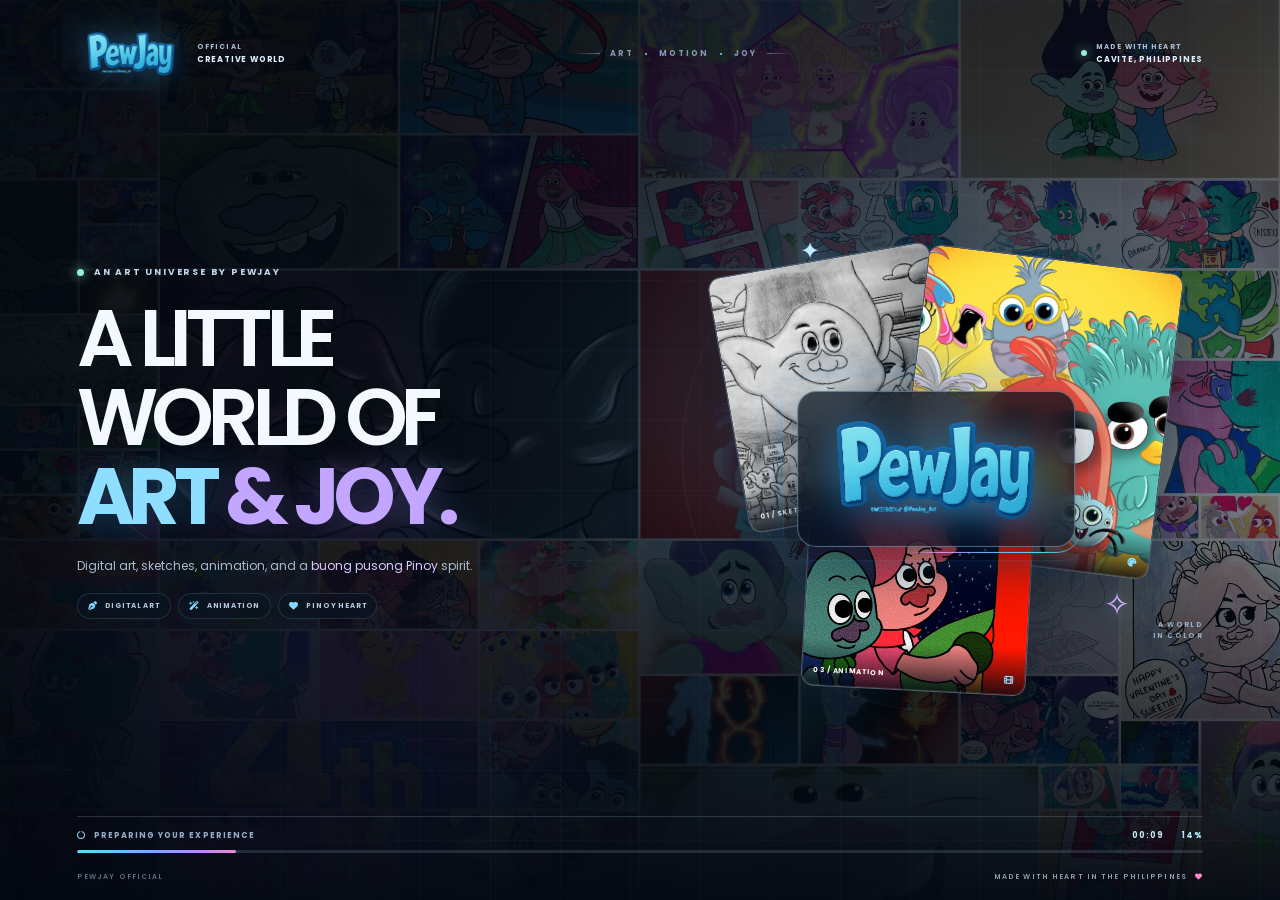
==== commit 56fc7244: "WEB PUBLIC" ====
--- a/index.html
+++ b/index.html
@@ -5,7 +5,7 @@
   <meta name="viewport" content="width=device-width, initial-scale=1">
   <meta name="theme-color" content="#07111f">
   <meta name="description" content="Step into the world of PewJay: digital art, animation, sketches, and joy with a Filipino heart.">
-  <title>PewJay — A little world of art & joy</title>
+  <title>LOADING...</title>
   <link rel="icon" href="assets/favicon.png" type="image/png">
   <link rel="preconnect" href="https://fonts.googleapis.com">
   <link rel="preconnect" href="https://fonts.gstatic.com" crossorigin>
--- a/css/style.css
+++ b/css/style.css
@@ -227,6 +227,40 @@
 .story-pagination button.is-active { height: 25px; border-color: var(--blue); border-radius: 8px; background: var(--blue); box-shadow: 0 0 14px rgba(73, 198, 255, .65); }
 .story-progress { position: absolute; z-index: 5; bottom: 0; left: 0; width: 100%; height: 2px; background: rgba(150, 197, 232, .13); }
 .story-progress span { display: block; width: 25%; height: 100%; background: linear-gradient(90deg, var(--blue), var(--violet)); transition: width .55s cubic-bezier(.2,.7,.2,1); }
+.whats-new-panel { display: flex; align-items: center; isolation: isolate; background: radial-gradient(ellipse at 4% 100%, rgba(46, 129, 185, .16), transparent 38%), linear-gradient(110deg, #07111f, #091522 62%, #0b1420); touch-action: pan-y; }
+.whats-new__photo { position: absolute; z-index: -1; inset: 0; width: 100%; overflow: hidden; background: #111b27; }
+.whats-new__photo::before { position: absolute; z-index: 1; inset: 0; background: linear-gradient(90deg, rgba(7, 17, 31, .98) 0%, rgba(7, 17, 31, .9) 26%, rgba(7, 17, 31, .62) 48%, rgba(7, 17, 31, .2) 77%, rgba(7, 17, 31, .18)), linear-gradient(0deg, rgba(4, 10, 19, .78), transparent 43%, rgba(4, 10, 19, .25)), radial-gradient(ellipse at 76% 14%, rgba(106, 175, 255, .22), transparent 42%); content: ""; pointer-events: none; }
+.whats-new__photo::after { position: absolute; z-index: 2; inset: 0; background: linear-gradient(135deg, rgba(255, 255, 255, .07), transparent 28%, transparent 76%, rgba(157, 203, 255, .06)), radial-gradient(ellipse at 80% 50%, transparent 32%, rgba(4, 10, 19, .2) 100%); content: ""; pointer-events: none; }
+.whats-new__photo img { width: 100%; height: 100%; object-fit: cover; opacity: .9; filter: saturate(1.08) contrast(1.04); transform: scale(1.045); transition: opacity .24s ease, transform .8s cubic-bezier(.2, .7, .2, 1); }
+.whats-new-panel.is-active .whats-new__photo img { transform: scale(1); }
+.whats-new-panel.is-changing .whats-new__photo img { opacity: 0; transform: scale(1.035); }
+.whats-new__copy { position: relative; z-index: 1; width: min(620px, 60%); margin: -8px 0 12px max(0px, calc((100% - 1290px) / 2)); }
+.whats-new__details { transition: opacity .24s ease, transform .32s ease; }
+.whats-new-panel.is-changing .whats-new__details { opacity: 0; transform: translateY(8px); }
+.whats-new__copy > .eyebrow { margin-bottom: 15px; color: #a8cbe5; }
+.whats-new__copy h2 { margin: 0 0 27px; color: #f4f8fc; font-size: clamp(49px, 7vw, 88px); font-weight: 800; letter-spacing: -.085em; line-height: .98; text-shadow: 0 8px 42px rgba(0, 0, 0, .31); }
+.whats-new__copy h3 { max-width: 580px; margin: 0 0 13px; color: #9ce2ff; font-size: clamp(16px, 2vw, 23px); font-weight: 600; letter-spacing: -.035em; line-height: 1.25; }
+.whats-new__release { display: flex; align-items: center; gap: 10px; margin: 0 0 14px; color: #84dfff; }
+.whats-new__release > i { display: grid; width: 33px; height: 33px; place-items: center; border: 1px solid rgba(140, 213, 255, .22); border-radius: 50%; background: rgba(37, 111, 157, .12); font-size: 12px; }
+.whats-new__release span { display: grid; gap: 2px; }
+.whats-new__release small { color: #819ab3; font-size: 7px; font-weight: 700; letter-spacing: .17em; }
+.whats-new__release strong { color: #d5e7f5; font-size: 11px; font-weight: 500; }
+.whats-new__description { max-width: 455px; margin: 0 0 22px; color: #a9b7c7; font-size: 11px; line-height: 1.85; }
+.whats-new__button { min-height: 44px; }
+.whats-new__button[hidden] { display: none !important; }
+.whats-new__controls { position: absolute; z-index: 4; inset: 0; pointer-events: none; }
+.whats-new__controls[hidden] { display: none !important; }
+.whats-new__arrow { position: absolute; bottom: 76px; display: grid; width: 44px; height: 44px; place-items: center; border: 1px solid rgba(190, 224, 255, .35); border-radius: 50%; color: #eff9ff; background: rgba(6, 17, 31, .48); box-shadow: 0 9px 26px rgba(0, 0, 0, .24), inset 0 1px rgba(255, 255, 255, .1); cursor: pointer; pointer-events: auto; backdrop-filter: blur(12px); transition: transform .22s ease, border-color .22s ease, background .22s ease, box-shadow .22s ease; }
+.whats-new__arrow--previous { left: var(--page-gutter); }
+.whats-new__arrow--next { right: 76px; }
+.whats-new__arrow:hover { transform: scale(1.08); border-color: rgba(148, 221, 255, .74); background: rgba(50, 125, 177, .55); box-shadow: 0 0 24px rgba(80, 181, 245, .23); }
+.whats-new__arrow:focus-visible { outline: 2px solid #9de5ff; outline-offset: 3px; }
+.whats-new__dots { position: absolute; z-index: 4; bottom: 36px; left: 50%; display: flex; align-items: center; gap: 9px; transform: translateX(-50%); }
+.whats-new__dots[hidden] { display: none; }
+.whats-new__dot { width: 9px; height: 9px; padding: 0; border: 1px solid rgba(221, 239, 255, .66); border-radius: 50%; background: rgba(8, 17, 29, .36); cursor: pointer; transition: width .25s ease, border-radius .25s ease, background .25s ease, box-shadow .25s ease; }
+.whats-new__dot:hover { border-color: #b2eaff; }
+.whats-new__dot.is-active { width: 27px; border-color: #83ddff; border-radius: 99px; background: #83ddff; box-shadow: 0 0 14px rgba(91, 203, 255, .5); }
+.whats-new-panel > .story-hint { left: var(--page-gutter); align-items: flex-start; transform: none; }
 .about-panel { display: grid; align-items: center; background: radial-gradient(ellipse at 82% 51%, rgba(45, 114, 167, .19), transparent 35%), linear-gradient(110deg, #081321, #0a1726 62%, #0b182b); }
 .about-layout { display: grid; width: min(1220px, 100%); grid-template-columns: 54px minmax(280px, 1.05fr) minmax(260px, .95fr); align-items: center; gap: clamp(30px, 6vw, 88px); margin: 0 auto; }
 .about-number { align-self: center; color: #69819c; font-size: 9px; font-weight: 600; letter-spacing: .1em; writing-mode: vertical-rl; transform: rotate(180deg); }
@@ -827,27 +861,44 @@
 .event-hero__index i { width: 4px; height: 4px; border-radius: 50%; background: var(--blue); box-shadow: 0 0 10px var(--blue); }
 .event-countdown-section { padding-top: 76px; }
 .event-countdown-list { display: grid; gap: 18px; }
-.event-countdown-card { position: relative; display: grid; min-height: 390px; overflow: hidden; border: 1px solid rgba(174, 217, 250, .25); border-radius: 20px; background: #0b1b2d; box-shadow: 0 24px 72px rgba(0, 0, 0, .32), 0 0 48px rgba(54, 146, 214, .1); isolation: isolate; animation: event-card-appear .8s .12s both; }
-.event-countdown-card__image { position: absolute; z-index: -2; inset: 0; width: 100%; height: 100%; object-fit: cover; object-position: center 44%; animation: event-card-drift 16s ease-in-out infinite alternate; }
-.event-countdown-card__shade { position: absolute; z-index: -1; inset: 0; background: linear-gradient(90deg, rgba(4, 10, 18, .92), rgba(4, 12, 23, .78) 42%, rgba(4, 12, 23, .54)), linear-gradient(0deg, rgba(4, 10, 18, .65), transparent 65%); }
-.event-countdown-card__layout { display: grid; min-height: 390px; grid-template-columns: minmax(0, 1fr) minmax(350px, .92fr); align-items: center; gap: clamp(24px, 5vw, 70px); padding: clamp(25px, 5vw, 62px); }
-.event-countdown-card__details, .event-countdown-card__timer { position: relative; z-index: 1; }
-.event-countdown-card__eyebrow, .event-countdown-card__timer-label { margin: 0 0 12px; color: #a4e6ff; font-size: 9px; font-weight: 700; letter-spacing: .19em; }
-.event-countdown-card__details h3 { max-width: 560px; margin: 0 0 12px; font-size: clamp(29px, 4.2vw, 49px); font-weight: 600; letter-spacing: -.06em; line-height: 1.1; }
-.event-countdown-card__description { max-width: 490px; margin: 0 0 18px; color: #c0cfdf; font-size: 11px; line-height: 1.8; }
+.event-countdown-card { position: relative; display: grid; min-height: 350px; grid-template-columns: minmax(210px, .74fr) minmax(0, 1.08fr) minmax(330px, 1fr); overflow: hidden; border: 1px solid rgba(174, 217, 250, .24); border-radius: 20px; background: linear-gradient(120deg, #101d2c, #0a1725 62%, #0c1d30); box-shadow: 0 22px 64px rgba(0, 0, 0, .3), inset 0 1px rgba(255, 255, 255, .045); isolation: isolate; animation: event-card-appear .8s .12s both; }
+.event-countdown-card__photo { position: relative; grid-column: 1; grid-row: 1; min-height: 350px; overflow: hidden; background: #081321; }
+.event-countdown-card__image { position: absolute; inset: 0; width: 100%; height: 100%; object-fit: cover; object-position: center 44%; animation: event-card-drift 16s ease-in-out infinite alternate; }
+.event-countdown-card__shade { position: absolute; inset: 0; background: linear-gradient(180deg, rgba(4, 10, 18, .04) 28%, rgba(4, 10, 18, .82)), linear-gradient(90deg, rgba(4, 10, 18, .08), transparent 75%); }
+.event-countdown-card__photo-meta { position: absolute; right: 18px; bottom: 18px; left: 18px; display: flex; align-items: end; justify-content: space-between; gap: 10px; color: #f1f8ff; text-shadow: 0 2px 14px rgba(0, 0, 0, .65); }
+.event-countdown-card__photo-meta span { padding: 7px 9px; border: 1px solid rgba(229, 242, 255, .42); border-radius: 5px; background: rgba(4, 13, 24, .52); font-size: 7px; font-weight: 700; letter-spacing: .15em; backdrop-filter: blur(8px); }
+.event-countdown-card__photo-meta strong { color: rgba(238, 247, 255, .72); font-size: 24px; font-weight: 500; letter-spacing: -.06em; }
+.event-countdown-card__layout { z-index: 1; display: grid; grid-column: 2 / 4; grid-row: 1; min-width: 0; min-height: 350px; grid-template-columns: minmax(0, 1.08fr) minmax(0, .98fr); align-items: center; gap: 0; padding: clamp(22px, 3vw, 38px); }
+.event-countdown-card__details { position: relative; z-index: 1; min-width: 0; padding-right: clamp(20px, 2.7vw, 36px); }
+.event-countdown-card__timer { position: relative; z-index: 1; min-width: 0; }
+.event-countdown-card__eyebrow, .event-countdown-card__timer-label { margin: 0 0 12px; color: #a4e6ff; font-size: 9px; font-weight: 700; letter-spacing: .16em; }
+.event-countdown-card__eyebrow { display: flex; align-items: center; gap: 8px; }
+.event-countdown-card__eyebrow::before { width: 6px; height: 6px; flex: 0 0 auto; border-radius: 50%; background: #82dcff; box-shadow: 0 0 12px rgba(103, 207, 255, .78); content: ""; }
+.event-countdown-card__details h3 { max-width: 560px; margin: 0 0 20px; font-size: clamp(30px, 3.3vw, 45px); font-weight: 600; letter-spacing: -.055em; line-height: 1.04; }
+.event-countdown-card__details .event-release { display: grid; gap: 6px; margin: 0 0 20px; }
+.event-release__label { color: #91a9bd; font-size: 7px; font-weight: 700; letter-spacing: .13em; text-transform: uppercase; }
+.event-release__value { display: flex; align-items: flex-start; gap: 9px; color: #e7f4ff; font-size: 9px; font-weight: 500; line-height: 1.6; }
+.event-release__value i { flex: 0 0 auto; margin-top: 2px; color: #88ddff; }
 .event-release { display: flex; align-items: flex-start; gap: 10px; margin: 0 0 19px; color: #e7f4ff; font-size: 10px; font-weight: 500; line-height: 1.6; }
 .event-release i { margin-top: 2px; color: #88ddff; }
-.event-expand-button { min-height: 43px; }
-.event-expand-button > i { display: grid; width: 24px; height: 24px; place-items: center; border: 1px solid rgba(224, 244, 255, .35); border-radius: 50%; font-size: 9px; }
-.event-countdown-card__timer { padding: 20px 0 0; }
-.event-countdown-card__timer-label { color: #c7d7e8; }
-.countdown-grid { display: grid; grid-template-columns: repeat(4, minmax(0, 1fr)); gap: 8px; }
-.countdown-unit { display: flex; min-width: 0; min-height: 88px; flex-direction: column; align-items: center; justify-content: center; gap: 5px; padding: 9px 5px; border: 1px solid rgba(202, 228, 249, .2); border-radius: 12px; background: rgba(6, 16, 29, .55); box-shadow: inset 0 1px rgba(255, 255, 255, .04); backdrop-filter: blur(10px); }
-.countdown-unit strong { display: block; color: #f1f8ff; font-size: clamp(22px, 3.3vw, 39px); font-weight: 600; font-variant-numeric: tabular-nums; letter-spacing: -.055em; line-height: 1; }
+.event-expand-button { min-height: 40px; gap: 10px; border-radius: 7px; padding: 9px 13px; font-size: 8px; letter-spacing: .08em; text-transform: uppercase; }
+.event-expand-button > i { font-size: 8px; }
+.event-countdown-card__timer { padding: 18px 15px 15px; border: 1px solid rgba(154, 198, 230, .3); border-radius: 14px; background: linear-gradient(145deg, rgba(13, 29, 45, .92), rgba(5, 15, 27, .84)); box-shadow: 0 12px 32px rgba(0, 0, 0, .2), inset 0 1px rgba(255, 255, 255, .06); container-type: inline-size; }
+.event-countdown-card__timer-label { margin-bottom: 12px; color: #b9cfe1; font-size: 8px; letter-spacing: .15em; text-align: left; }
+.event-countdown-card__timer.is-tba { padding: 14px; border-width: 1px; border-color: rgba(154, 198, 230, .3); border-radius: 14px; }
+.event-countdown-card__timer.is-tba .event-countdown-card__timer-label { display: none; }
+.countdown-grid { display: grid; grid-template-columns: repeat(4, minmax(0, 1fr)); gap: 16px; }
+.countdown-unit { position: relative; display: flex; min-width: 0; min-height: 72px; flex-direction: column; align-items: center; justify-content: center; gap: 6px; padding: 8px 4px; border: 1px solid rgba(114, 161, 195, .26); border-radius: 8px; background: linear-gradient(155deg, rgba(7, 20, 33, .95), rgba(11, 31, 49, .85)); box-shadow: inset 0 1px rgba(255, 255, 255, .055); }
+.countdown-unit:not(:last-child)::after { position: absolute; top: 50%; right: -11px; color: #cdeaff; font-size: 15px; font-weight: 700; line-height: .65; text-shadow: 0 0 8px rgba(116, 205, 255, .48); content: ":"; transform: translateY(-50%); }
+.countdown-unit strong { display: block; color: #f1f8ff; font-size: clamp(22px, 8cqi, 30px); font-weight: 600; font-variant-numeric: tabular-nums; letter-spacing: -.055em; line-height: 1; }
 .countdown-unit strong.is-ticking { animation: countdown-tick .46s cubic-bezier(.2,.8,.2,1) both; }
-.countdown-unit span { color: #9eb0c4; font-size: 8px; font-weight: 500; letter-spacing: .04em; }
+.countdown-unit span { color: #8fa8be; font-size: 6px; font-weight: 600; letter-spacing: .07em; text-transform: uppercase; }
 .countdown-grid.is-tba .countdown-unit strong { color: #9de1ff; font-size: clamp(16px, 2.4vw, 25px); letter-spacing: .02em; }
-.countdown-status { min-height: 15px; margin: 10px 0 0; color: #9ab0c6; font-size: 8px; font-weight: 600; letter-spacing: .12em; }
+.event-countdown-card [hidden], .event-fullscreen [hidden] { display: none !important; }
+.event-countdown-card__announcement { display: flex; min-height: 88px; flex-direction: column; align-items: center; justify-content: center; gap: 6px; padding: 10px; border: 1px solid rgba(114, 161, 195, .4); border-radius: 9px; color: #f4f9ff; background: linear-gradient(155deg, rgba(7, 20, 33, .95), rgba(11, 31, 49, .85)); text-align: center; text-transform: uppercase; }
+.event-countdown-card__announcement h4 { margin: 0; color: #f4f9ff; font-size: clamp(27px, 8cqi, 38px); font-weight: 700; letter-spacing: .18em; line-height: 1; }
+.event-countdown-card__announcement p { margin: 0; color: #d4e3f0; font-size: clamp(10px, 3cqi, 13px); font-weight: 700; letter-spacing: .08em; line-height: 1.3; }
+.event-countdown-card__announcement:not([hidden]) { animation: countdown-label-enter .48s cubic-bezier(.2,.8,.2,1) both, countdown-label-glow 2.3s ease-in-out .5s infinite alternate; }
 .event-noscript { padding: 20px; border: 1px solid var(--line); border-radius: 12px; color: var(--muted); }
 .event-fullscreen { position: fixed; inset: 0; width: 100vw; height: 100dvh; max-width: none; max-height: none; margin: 0; padding: 0; overflow: hidden; border: 0; color: var(--ink); background: transparent; }
 .event-fullscreen::backdrop { background: rgba(1, 5, 11, .88); backdrop-filter: blur(10px); }
@@ -866,31 +917,50 @@
 .event-fullscreen__details .event-release { margin-bottom: 13px; }
 .event-fullscreen__details .text-link { font-size: 10px; }
 .event-fullscreen__timer { animation: event-timer-in .75s .32s both; }
+.event-fullscreen__timer { padding: 19px 17px 16px; border: 1px solid rgba(211, 235, 255, .42); border-radius: 16px; background: rgba(5, 15, 27, .42); backdrop-filter: blur(11px); container-type: inline-size; }
+.event-fullscreen__timer.is-tba { padding: 16px; border-width: 1px; }
+.event-fullscreen__timer.is-tba .event-countdown-card__timer-label { display: none; }
 .event-fullscreen__timer .countdown-unit { min-height: 99px; background: rgba(5, 14, 24, .56); }
+.event-fullscreen__timer .event-countdown-card__announcement { min-height: 128px; background: rgba(5, 14, 24, .56); }
+.event-fullscreen__timer .event-countdown-card__announcement h4 { font-size: clamp(32px, 8cqi, 50px); }
+.event-fullscreen__timer .event-countdown-card__announcement p { font-size: clamp(13px, 3cqi, 18px); }
 .event-fullscreen__timer .countdown-unit strong { font-size: clamp(24px, 3.6vw, 43px); }
 .event-fullscreen__timer .countdown-grid.is-tba .countdown-unit strong { font-size: clamp(16px, 2.2vw, 24px); }
-.event-fullscreen__timer .countdown-status { color: #d2dfec; }
 .event-hero__photo, .event-countdown-card__image, .event-fullscreen__image { will-change: transform; }
 @keyframes event-photo-enter { from { opacity: 0; transform: translateY(-2%) scale(1.04); } to { opacity: 1; transform: translateY(0) scale(1.04); } }
 @keyframes event-photo-drift { from { transform: translateY(-1.5%) scale(1.04); } to { transform: translateY(1.5%) scale(1.04); } }
 @keyframes event-card-appear { from { opacity: 0; transform: translateY(24px) scale(.985); } to { opacity: 1; transform: translateY(0) scale(1); } }
 @keyframes event-card-drift { from { transform: scale(1.02) translateY(-.8%); } to { transform: scale(1.09) translateY(.8%); } }
-@keyframes countdown-tick { 0% { opacity: .25; transform: translateY(8px); filter: blur(3px); } 100% { opacity: 1; transform: translateY(0); filter: blur(0); } }
+@keyframes countdown-tick { 0% { opacity: .25; transform: translateY(-10px); filter: blur(3px) drop-shadow(0 0 0 rgba(102, 212, 255, 0)); } 45% { opacity: 1; filter: blur(0) drop-shadow(0 0 12px rgba(102, 212, 255, .8)); } 100% { opacity: 1; transform: translateY(0); filter: blur(0) drop-shadow(0 0 0 rgba(102, 212, 255, 0)); } }
+@keyframes countdown-label-enter { from { opacity: 0; transform: translateY(-12px); filter: blur(2px); } to { opacity: 1; transform: translateY(0); filter: blur(0); } }
+@keyframes countdown-label-glow { from { box-shadow: 0 0 0 rgba(95, 202, 255, 0), inset 0 1px rgba(255, 255, 255, .06); } to { box-shadow: 0 0 23px rgba(95, 202, 255, .25), inset 0 1px rgba(255, 255, 255, .1); } }
 @keyframes event-circle-open { from { clip-path: circle(0 at var(--event-origin-x, 50vw) var(--event-origin-y, 50vh)); } to { clip-path: circle(160vmax at var(--event-origin-x, 50vw) var(--event-origin-y, 50vh)); } }
 @keyframes event-circle-close { from { clip-path: circle(160vmax at var(--event-origin-x, 50vw) var(--event-origin-y, 50vh)); } to { clip-path: circle(0 at var(--event-origin-x, 50vw) var(--event-origin-y, 50vh)); } }
 @keyframes fullscreen-photo-drift { from { transform: scale(1.02); } to { transform: scale(1.1); } }
 @keyframes event-details-in { from { opacity: 0; transform: translateY(25px); filter: blur(5px); } to { opacity: 1; transform: translateY(0); filter: blur(0); } }
 @keyframes event-timer-in { from { opacity: 0; transform: translateY(18px) scale(.98); } to { opacity: 1; transform: translateY(0) scale(1); } }
 
+@media (max-width: 900px) {
+  .event-countdown-card { grid-template-columns: 1fr; }
+  .event-countdown-card__photo { grid-column: 1; grid-row: 1; min-height: 230px; }
+  .event-countdown-card__layout { grid-column: 1; grid-row: 2; min-height: 0; grid-template-columns: minmax(0, 1fr) minmax(280px, .95fr); gap: 26px; padding: 26px; }
+  .event-countdown-card__details { padding-right: 0; }
+  .event-countdown-card__details h3 { font-size: clamp(29px, 4.4vw, 40px); }
+}
 @media (max-width: 760px) {
   .events-main .page-hero--events { min-height: 390px; padding-top: 48px; padding-bottom: 42px; }
   .page-hero--events .page-hero__art { inset: 0; width: 100%; height: 100%; }
   .event-hero__index { bottom: 16px; font-size: 7px; }
   .event-countdown-section { padding-top: 58px; }
-  .event-countdown-card, .event-countdown-card__layout { min-height: 485px; }
-  .event-countdown-card__layout { grid-template-columns: 1fr; align-content: center; gap: 23px; padding: 25px; }
-  .event-countdown-card__timer { padding-top: 0; }
-  .countdown-unit { min-height: 74px; padding: 7px 3px; }
+  .event-countdown-card { min-height: 0; }
+  .event-countdown-card__photo { min-height: 195px; }
+  .event-countdown-card__layout { grid-template-columns: 1fr; gap: 22px; padding: 23px; }
+  .event-countdown-card__timer { padding: 15px 12px 13px; }
+  .event-countdown-card__timer.is-tba { padding: 12px; }
+  .event-countdown-card__timer .countdown-grid { gap: 12px; }
+  .event-countdown-card__timer .countdown-unit:not(:last-child)::after { right: -8px; font-size: 13px; }
+  .event-countdown-card__details h3 { font-size: clamp(31px, 8vw, 48px); }
+  .countdown-unit { min-height: 72px; padding: 7px 3px; }
   .countdown-unit span { font-size: 7px; }
   .event-fullscreen__close { top: 15px; }
   .event-fullscreen__bottom { right: 18px; bottom: 24px; left: 18px; grid-template-columns: minmax(0, .9fr) minmax(0, 1.1fr); align-items: end; gap: 12px; }
@@ -900,18 +970,23 @@
   .event-fullscreen__details .event-release { gap: 6px; margin-bottom: 9px; font-size: 8px; }
   .event-fullscreen__details .text-link { gap: 6px; font-size: 8px; }
   .event-fullscreen__timer .event-countdown-card__timer-label { font-size: 7px; letter-spacing: .1em; }
-  .event-fullscreen__timer .countdown-grid { gap: 4px; }
+  .event-fullscreen__timer .countdown-grid { gap: 6px; }
+  .event-fullscreen__timer .countdown-unit:not(:last-child)::after { right: -4px; font-size: 10px; }
   .event-fullscreen__timer .countdown-unit { min-height: 61px; gap: 4px; padding: 4px 1px; border-radius: 8px; }
   .event-fullscreen__timer .countdown-unit strong { font-size: clamp(15px, 4.4vw, 22px); }
   .event-fullscreen__timer .countdown-grid.is-tba .countdown-unit strong { font-size: clamp(11px, 3.4vw, 16px); }
   .event-fullscreen__timer .countdown-unit span { font-size: 6px; }
-  .event-fullscreen__timer .countdown-status { font-size: 6px; }
+  .event-fullscreen__timer { padding: 10px 8px 8px; }
+  .event-fullscreen__timer.is-tba { padding: 16px 12px; }
+  .event-fullscreen__timer .event-countdown-card__announcement { min-height: 145px; }
 }
 @media (max-width: 380px) {
-  .event-countdown-card__layout { padding: 20px; }
-  .event-countdown-card, .event-countdown-card__layout { min-height: 500px; }
+  .event-countdown-card__photo { min-height: 170px; }
+  .event-countdown-card__layout { padding: 18px; }
+  .event-countdown-card__timer { padding: 13px 9px 11px; }
   .event-fullscreen__bottom { right: 12px; left: 12px; gap: 8px; }
-  .event-fullscreen__timer .countdown-grid { gap: 2px; }
+  .event-fullscreen__timer .countdown-grid { gap: 5px; }
+  .event-fullscreen__timer .countdown-unit:not(:last-child)::after { right: -3px; font-size: 8px; }
   .event-fullscreen__timer .countdown-unit { min-height: 53px; }
 }
 
@@ -1667,6 +1742,26 @@
   .header-time__clock { font-size: 6px; }
   .menu-toggle { width: 32px; height: 32px; }
 }
+@media (max-width: 760px) {
+  .whats-new__photo { opacity: .78; }
+  .whats-new__photo::before { background: linear-gradient(90deg, rgba(7, 17, 31, .98), rgba(7, 17, 31, .82) 47%, rgba(7, 17, 31, .38)), linear-gradient(0deg, rgba(4, 10, 19, .85), transparent 58%, rgba(4, 10, 19, .35)), radial-gradient(ellipse at 78% 12%, rgba(106, 175, 255, .2), transparent 40%); }
+  .whats-new__controls { display: none; }
+  .whats-new__copy { width: min(590px, 89%); margin: -10px 0 20px; }
+  .whats-new__copy h2 { margin-bottom: 22px; font-size: clamp(48px, 10vw, 72px); }
+  .whats-new__description { max-width: 410px; }
+}
+@media (max-width: 520px) {
+  .whats-new__copy { width: 100%; margin-top: -12px; }
+  .whats-new__copy > .eyebrow { margin-bottom: 12px; font-size: 7px; }
+  .whats-new__copy h2 { margin-bottom: 20px; font-size: clamp(42px, 11.5vw, 56px); }
+  .whats-new__copy h3 { max-width: 290px; font-size: 16px; }
+  .whats-new__release { margin-bottom: 11px; }
+  .whats-new__description { max-width: 340px; margin-bottom: 17px; font-size: 10px; line-height: 1.7; }
+  .whats-new__button { min-height: 39px; padding: 10px 13px; font-size: 8px; }
+  .whats-new__dots { bottom: 38px; }
+  .whats-new-panel > .story-hint { bottom: 22px; font-size: 6px; }
+}
 @media (prefers-reduced-motion: reduce) {
   .social-hero-card, .social-hero .social-float, .social-hero-card > i, .social-orbit--two, .social-grid--feature .social-card { animation: none; }
-}
+  .whats-new__photo img, .whats-new__details, .whats-new__dot, .whats-new__arrow { transition: none; }
+}
